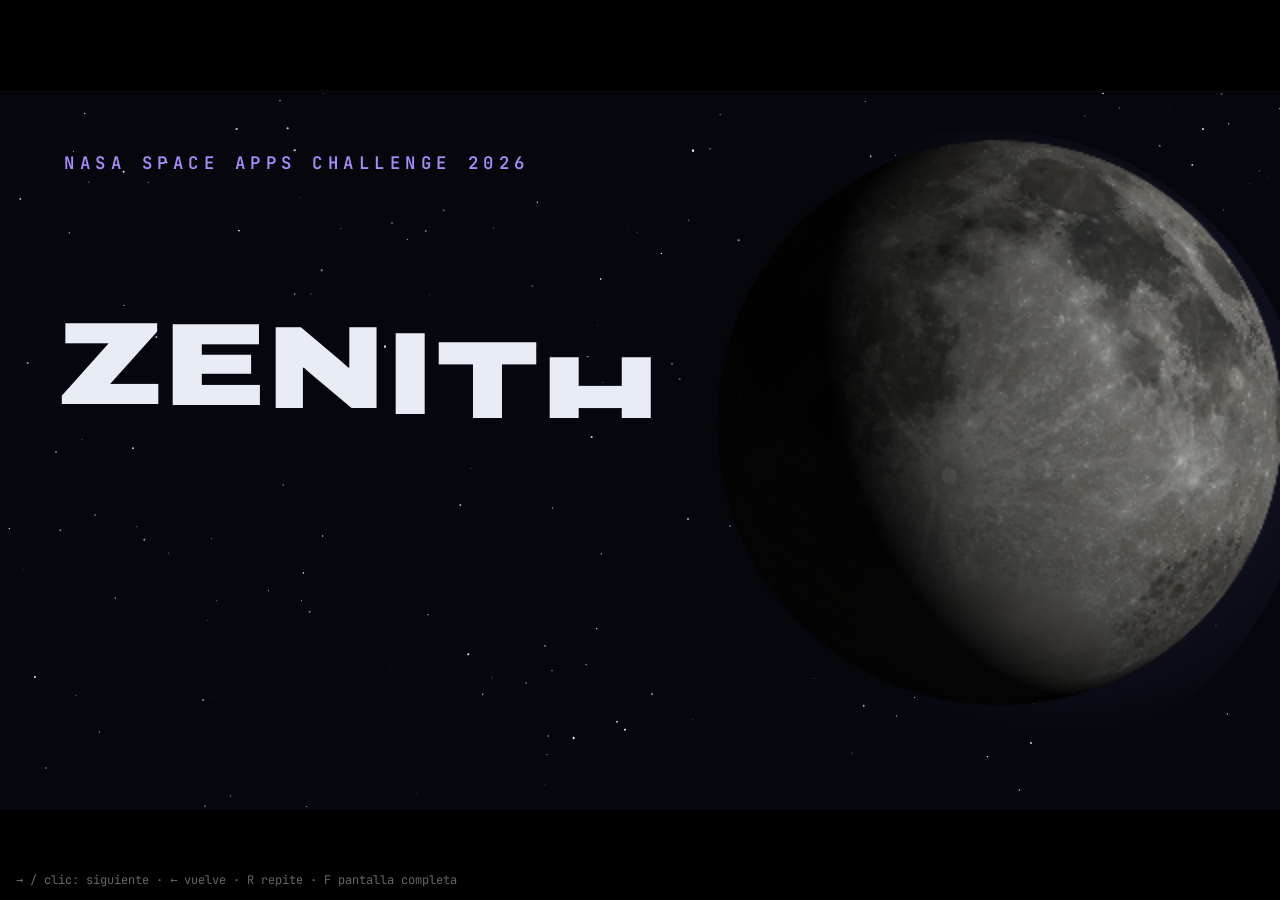
==== index.html @ 5d0c8284 "Pitch: transición de la lámina 4 Co-Authored-By: Claude Opus 5.5 <noreply@anthropic.com>" ====
<!doctype html>
<html lang="es">
<head>
<meta charset="utf-8">
<meta name="viewport" content="width=device-width, initial-scale=1">
<title>Zenith · Pitch</title>
<style>
@font-face{font-family:Archivo;src:url([data-uri]) format("woff2");font-weight:100 900;font-stretch:62% 125%}
@font-face{font-family:JBM;src:url([data-uri]) format("woff2");font-weight:100 800}
/* Sistema visual del pitch de Zenith (Fase 0). Lienzo 1920×1080.
   Todo el deck lee de aquí: nada de tamaños, márgenes ni colores sueltos. */
:root{
  /* Color: un único acento; los colores de datos solo significan datos (como en la app) */
  --bg:#05070d; --panel:#0e121c; --line:#2a3142;
  --ink:#e8ecf4; --muted:#b4bccb;            /* muted subido a AA sobre --bg */
  --paper:#e9e6df; --paper-ink:#0b0d14; --paper-muted:#4a4843;
  --acc:#a78bfa; --acc-paper:#5b3fd1;
  --sun:#ffd25a; --earth:#56b4e9; --ok:#7ee0a1; --bad:#ff9a8a;

  /* Grilla: 12 columnas, margen 96, gutter 32 → columna = 112 px */
  --m:96px; --gut:32px; --col:112px;
  --c1:96px;  --c2:240px; --c3:384px; --c4:528px; --c5:672px; --c6:816px;
  --c7:960px; --c8:1104px; --c9:1248px; --c10:1392px; --c11:1536px; --c12:1680px;
  /* Vertical: línea base cada 8 px; zonas fijas */
  --top-kick:96px;      /* etiqueta de sección */
  --top-title:150px;    /* título */
  --top-body:390px;     /* inicio del contenido */
  --bottom-src:44px;    /* fuente y número de página */

  /* Escala tipográfica cerrada (px) */
  --t-hero:200px; --t-title:96px; --t-sub:56px; --t-text:32px; --t-label:26px; --t-src:22px;
  --t-big:220px;  /* cifra protagonista */

  /* Movimiento: un vocabulario */
  --ease-out:power3.out; --ease-io:power3.inOut;
  --d-in:.65; --d-trans:.7; --stagger:.15;
}

/* Maqueta liviana de la interfaz de Zenith (usa los colores y la tipografía reales de la app). Espacio de 1600×900. */
.mq{position:relative;width:1600px;height:900px;overflow:hidden;background:#05070d;color:#e8ecf4;font-family:Archivo,system-ui,sans-serif;--viable:#56b4e9;--off:#8a9099;--acc:#a78bfa;--ok:#7ee0a1;--bad:#ff9a8a;--glass:rgba(14,18,28,.82);--line:#2a3142}
.mq *{box-sizing:border-box}
.mq canvas{position:absolute;left:0;top:0;width:1600px;height:900px}
.mq .stars{position:absolute;inset:0}
.mq .stars i{position:absolute;border-radius:50%;background:#fff}
.mq-nav{position:absolute;left:0;right:0;top:0;height:64px;display:flex;align-items:center;padding:0 28px;z-index:4}
.mq-nav .brand{font:800 18px Archivo;letter-spacing:.3em;font-stretch:125%}
.mq-nav ul{position:absolute;left:50%;transform:translateX(-50%);display:flex;gap:44px;list-style:none;font:500 17px JBM,monospace;letter-spacing:.22em;color:#9aa3b2;text-transform:uppercase}
.mq-nav li.on{color:#e8ecf4;border-bottom:2px solid var(--acc);padding-bottom:6px}
.mq-nav .lang{margin-left:auto;display:flex;border:1px solid var(--line);font:600 16px JBM,monospace}
.mq-nav .lang b{padding:6px 12px;font-weight:600;color:#9aa3b2}.mq-nav .lang b.on{background:#3a3160;color:#e8ecf4}
.mq .glass{background:var(--glass);border:1px solid var(--line);backdrop-filter:blur(6px)}
.mq-datebar{position:absolute;left:28px;top:84px;height:56px;display:flex;align-items:center;gap:16px;padding:0 20px;z-index:4;font:500 22px JBM,monospace}
.mq-datebar .step{color:#9aa3b2;font-size:26px;padding:0 6px}
.mq-datebar .step.press{color:#e8ecf4;background:#3a3160}
.mq-datebar .date{letter-spacing:.02em}
.mq-datebar .status{padding-left:18px;border-left:1px solid var(--line);font:500 19px Archivo;color:#e8ecf4}
.mq-legend{position:absolute;left:28px;top:152px;display:flex;gap:22px;padding:10px 18px;z-index:4;font:400 16px Archivo;color:#b4bccb;align-items:center}
.mq-legend span{display:flex;align-items:center;gap:8px}
.mq-mk{position:absolute;width:44px;height:44px;margin:-22px 0 0 -22px;z-index:3;transition:opacity .3s}
.mq-mk svg{width:44px;height:44px;overflow:visible}
.mq-mk.sel .halo{opacity:1}.mq-mk .halo{opacity:0}
.mq-card{position:absolute;left:28px;bottom:28px;width:700px;padding:22px 24px;z-index:5;opacity:0;pointer-events:none}
.mq-card h3{font:700 24px Archivo;line-height:1.2;padding-right:40px}
.mq-card .sub{font:400 18px Archivo;color:#9aa3b2;margin-top:4px}
.mq-card .verdict{margin-top:12px;font:700 19px Archivo}
.mq-card .verdict.ok{color:var(--ok)}.mq-card .verdict.bad{color:var(--bad)}
.mq-card .counters{display:grid;grid-template-columns:1fr 1fr 1fr;gap:12px;margin-top:14px}
.mq-card .counter{border:1px solid var(--line);padding:12px 14px;background:rgba(5,7,13,.5)}
.mq-card .counter b{display:block;font:700 19px Archivo;line-height:1.25}
.mq-card .counter span{display:block;font:400 15px Archivo;color:#9aa3b2;margin-top:4px}
.mq-card .counter.ok b{color:var(--ok)}.mq-card .counter.bad b{color:var(--bad)}
.mq-card .mini{margin-top:14px;font:500 17px JBM,monospace;color:#b4bccb}
.mq-card .mini b{font-size:20px;color:#e8ecf4}
.mq-card .btn{display:block;margin-top:14px;text-align:center;padding:11px;border:1px solid var(--acc);font:600 17px Archivo;color:#e8ecf4}
.mq-card .btn.press{background:#3a3160}
.mq-selbar{position:absolute;left:770px;bottom:28px;display:flex;align-items:center;gap:14px;padding:12px 16px;z-index:5;opacity:0}
.mq-selbar .chip{display:flex;align-items:center;gap:8px;border:1px solid var(--line);padding:8px 14px;font:500 17px Archivo}
.mq-selbar .go{border:1px solid var(--acc);background:#3a3160;padding:10px 18px;font:700 17px Archivo}
.mq-selbar .go.press{background:#6a56c0}
/* Comparar */
.mq-cmp{position:absolute;left:28px;right:28px;top:84px;bottom:28px;z-index:6;opacity:0;pointer-events:none;background:#080b13;border:1px solid var(--line);padding:26px 30px}
.mq-cmp .row{display:grid;grid-template-columns:340px 1fr 1fr 1fr;align-items:center;border-top:1px solid var(--line);padding:34px 0}
.mq-cmp .head{border-top:0;padding:0 0 18px}
.mq-cmp .row .k b{display:block;font:700 22px Archivo}
.mq-cmp .row .k span{display:block;font:400 15px Archivo;color:#9aa3b2;margin-top:4px}
.mq-cmp .site{padding-right:28px}
.mq-cmp .site b{display:flex;align-items:center;gap:10px;font:700 20px Archivo}
.mq-cmp .site b i{width:12px;height:12px;border-radius:50%}
.mq-cmp .site em{font:500 15px Archivo;font-style:normal;margin-top:4px;display:block}
.mq-cmp .site em.ok{color:var(--ok)}.mq-cmp .site em.bad{color:var(--bad)}
.mq-cmp .v{padding-right:28px}
.mq-cmp .v .n{font:700 30px JBM,monospace}
.mq-cmp .v .n small{font:500 17px Archivo;color:#9aa3b2;margin-left:8px}
.mq-cmp .bar{height:8px;background:#1a2030;margin-top:12px}
.mq-cmp .bar i{display:block;height:100%;background:#8a9099;width:0}
.mq-cmp .v.win .bar i{background:var(--viable)}
.mq-cmp .v.win .n{color:#e8ecf4}
.mq-cmp .note{font:400 15px Archivo;color:#9aa3b2;margin-top:8px}

.mq-card .counter{transition:box-shadow .25s,outline-color .25s;outline:3px solid transparent}
.mq-card .counter.hl{outline-color:#a78bfa;box-shadow:0 0 0 7px rgba(167,139,250,.28)}

*{box-sizing:border-box;margin:0;padding:0}
html,body{height:100%;background:#000;overflow:hidden}
body{font-family:Archivo,system-ui,sans-serif;color:var(--ink)}
#stage{position:absolute;left:50%;top:50%;width:1920px;height:1080px;transform-origin:center;background:var(--bg)}
.slide{position:absolute;inset:0;overflow:hidden;visibility:hidden;background:var(--bg)}
.slide.on{visibility:visible}
.slide.paper{background:var(--paper);color:var(--paper-ink)}
.abs{position:absolute}
.h{font-weight:900;font-stretch:125%;line-height:.92;letter-spacing:-.01em;text-transform:uppercase}
.mono{font-family:JBM,monospace}
.kick{position:absolute;left:var(--m);top:var(--top-kick);font:600 var(--t-label)/1 JBM,monospace;letter-spacing:.28em;text-transform:uppercase;color:var(--acc)}
.paper .kick{color:var(--acc-paper)}
.title{position:absolute;left:var(--m);top:var(--top-title);font-size:var(--t-title)}
.acc{color:var(--acc)}.paper .acc{color:var(--acc-paper)}
.lbl{font:500 var(--t-label)/1.25 JBM,monospace;letter-spacing:.14em;text-transform:uppercase;color:var(--muted)}
.paper .lbl{color:var(--paper-muted)}
.sub{font:600 var(--t-sub)/1.15 Archivo}
.txt{font:500 var(--t-text)/1.3 Archivo}
.big{font-family:JBM,monospace;font-weight:700;line-height:1}
.pg{position:absolute;right:64px;bottom:var(--bottom-src);font:500 var(--t-label) JBM,monospace;color:var(--muted);letter-spacing:.2em}
.paper .pg{color:var(--paper-muted)}
.src{position:absolute;left:var(--m);bottom:var(--bottom-src);font:400 var(--t-src) Archivo;color:var(--muted)}
.paper .src{color:var(--paper-muted)}
.stars{position:absolute;inset:0;pointer-events:none}
.stars i{position:absolute;border-radius:50%;background:#fff;animation:tw 4s ease-in-out infinite}
@keyframes tw{50%{opacity:.15}}
.grid-bg{position:absolute;inset:0;background-image:linear-gradient(rgba(11,13,20,.06) 1px,transparent 1px),linear-gradient(90deg,rgba(11,13,20,.06) 1px,transparent 1px);background-size:96px 96px}
.svg{display:block}.svg svg{width:100%;height:100%;display:block}

/* Marco de la demo */
.frame{position:absolute;border:1.5px solid var(--line);background:#000;overflow:hidden}
.paper .frame{border-color:#0b0d14}
.frame .bar{height:44px;display:flex;align-items:center;gap:12px;padding:0 18px;background:var(--panel);border-bottom:1px solid var(--line);font:500 20px JBM,monospace;color:var(--muted)}
.frame .bar b{width:12px;height:12px;border-radius:50%;background:#2a3142}
.frame .bar .url{margin-left:14px}
.frame .bar .note{margin-left:auto;color:var(--acc);letter-spacing:.1em;font-size:18px}
.demo-host{position:relative;overflow:hidden;background:#05070d}
.zoom{position:absolute;left:0;top:0;width:1600px;height:900px;transform-origin:0 0}
.shield{position:absolute;inset:0;z-index:50}
.cursor{position:absolute;left:0;top:0;width:44px;height:44px;z-index:60;pointer-events:none;opacity:0;filter:drop-shadow(0 4px 10px rgba(0,0,0,.7));transform-origin:8px 4px}
.ripple{position:absolute;width:70px;height:70px;margin:-35px 0 0 -35px;border:4px solid var(--acc);border-radius:50%;z-index:60;pointer-events:none;opacity:0}
.loading{position:absolute;inset:0;display:flex;align-items:center;justify-content:center;font:500 22px JBM,monospace;letter-spacing:.3em;color:var(--muted);z-index:55;background:#05070d}
.cap{position:absolute;display:flex;align-items:center;gap:18px;font:700 var(--t-text) Archivo;background:var(--paper);color:var(--paper-ink);border:2px solid var(--paper-ink);padding:14px 26px;opacity:0}
.cap .n{font:700 28px JBM,monospace;color:var(--acc-paper)}
.cap.ok .n{color:#1a8f4a}.cap.bad .n{color:#c2402a}
.dark .cap,.slide:not(.paper) .cap{background:var(--bg);color:var(--ink);border-color:var(--acc)}
.slide:not(.paper) .cap .n{color:var(--acc)}
.slide:not(.paper) .cap.ok .n{color:var(--ok)}.slide:not(.paper) .cap.bad .n{color:var(--bad)}

/* Transición */
#iris{position:absolute;inset:0;pointer-events:none;z-index:50;visibility:hidden}
#iris .ring{position:absolute;left:50%;top:50%;border:6px solid var(--acc);border-radius:50%;transform:translate(-50%,-50%)}
#hint{position:fixed;left:16px;bottom:12px;font:12px JBM,monospace;color:#666;z-index:99}
@media (prefers-reduced-motion:reduce){.stars i{animation:none}}

/* Portada */
.mask{display:inline-block;overflow:hidden;vertical-align:top;padding:0 .01em}
.mask>span{display:inline-block}
#s1 canvas{position:absolute;left:0;top:0;width:1920px;height:1080px}
#s1 .glow{position:absolute;left:1000px;top:60px;width:960px;height:960px;border-radius:50%;background:radial-gradient(circle at 62% 45%,rgba(167,139,250,.20),rgba(167,139,250,0) 62%)}
/* Factores (lámina 5) */
.fct{display:flex;align-items:center;gap:26px;padding:22px 0 22px 24px;border-left:4px solid var(--line);font:800 38px/1.05 Archivo;font-stretch:125%;text-transform:uppercase;opacity:.5;transition:opacity .3s,border-color .3s}
.fct .svg{width:88px;height:88px;flex:none}
.fct.on{opacity:1;border-left-color:var(--acc)}
/* Fuentes dispersas (lámina 4) */
.dchip{border:2px solid var(--line);background:var(--panel);padding:18px 26px;display:flex;flex-direction:column;gap:6px}
.dchip b{font:700 32px JBM,monospace}
.dchip span{font:500 22px JBM,monospace;letter-spacing:.12em;text-transform:uppercase;color:var(--muted)}
.hub i{position:absolute;left:-60px;top:-60px;width:120px;height:120px;border-radius:50%;border:5px solid var(--acc);opacity:0}
.links line{stroke:var(--acc);stroke-width:2;stroke-dasharray:6 8;opacity:.8}
/* Ecuación (lámina 4) */
.eq{display:flex;align-items:center;gap:30px}
.eq .bx{border:2px solid var(--ink);padding:20px 34px;font:800 52px/1 Archivo;font-stretch:125%;text-transform:uppercase}
.eq .bx.last{border-color:var(--acc);color:var(--acc)}
.eq .op{font:700 64px JBM,monospace;color:var(--acc)}
/* Herramientas (lámina 6) */
.tool{display:flex;justify-content:space-between;align-items:baseline;border-top:2px solid var(--paper-ink);padding:20px 0;font:800 44px/1 Archivo;font-stretch:125%;text-transform:uppercase;color:var(--paper-muted)}
.tool:last-child{border-bottom:2px solid var(--paper-ink)}
.tool span{font:500 22px JBM,monospace;letter-spacing:.1em}
</style>
</head>
<body>
<div id="stage">

<!-- 1 · PORTADA -->
<section class="slide" id="s1">
  <div class="stars" data-stars="190"></div>
  <div class="glow"></div>
  <canvas width="1920" height="1080"></canvas>
  <div class="abs svg ret" data-svg="elementos-2/hud_crosshair_lock_reticle" style="left:1400px;top:759px;width:160px;height:160px;color:var(--acc)"><svg xmlns="http://www.w3.org/2000/svg" viewBox="0 0 160 160" fill="none" stroke="currentColor">
  
  <path d="M 32 46 L 32 32 L 46 32" stroke-width="3" stroke-linecap="round" stroke-linejoin="round" />
  <path d="M 128 46 L 128 32 L 114 32" stroke-width="3" stroke-linecap="round" stroke-linejoin="round" />
  <path d="M 32 114 L 32 128 L 46 128" stroke-width="3" stroke-linecap="round" stroke-linejoin="round" />
  <path d="M 128 114 L 128 128 L 114 128" stroke-width="3" stroke-linecap="round" stroke-linejoin="round" />
  
  <circle cx="80" cy="80" r="54" stroke-width="1.5" stroke-dasharray="8 6" />
  <circle cx="80" cy="80" r="38" stroke-width="2" />
  <circle cx="80" cy="80" r="16" stroke-width="1.8" />
  
  <line x1="80" y1="12" x2="80" y2="28" stroke-width="2.5" />
  <line x1="80" y1="132" x2="80" y2="148" stroke-width="2.5" />
  <line x1="12" y1="80" x2="28" y2="80" stroke-width="2.5" />
  <line x1="132" y1="80" x2="148" y2="80" stroke-width="2.5" />
  
  <line x1="80" y1="72" x2="80" y2="88" stroke-width="1.5" />
  <line x1="72" y1="80" x2="88" y2="80" stroke-width="1.5" />
  <circle cx="80" cy="80" r="3" fill="currentColor" stroke="none" />
</svg></div>
  <p class="abs lbl polo" style="left:1580px;top:812px;color:var(--ink)">Polo sur<br><span class="acc" id="p-lat">−90,0°</span></p>
  <p class="kick k1">NASA Space Apps Challenge 2026</p>
  <h1 class="abs h hero" aria-label="Zenith" style="left:86px;top:330px;font-size:176px"></h1>
  <p class="abs tag sub" style="left:var(--m);top:640px;width:900px">¿Dónde y cuándo aterrizar en el <span class="acc">polo sur</span> de la Luna?</p>
  <p class="abs lbl by" style="left:var(--m);bottom:var(--bottom-src);color:var(--ink)">Usach Space Program</p>
</section>

<!-- 2 · APOLO → POLO SUR -->
<section class="slide" id="s2">
  <div class="stars" data-stars="70"></div>
  <p class="kick k1">Contexto · 20 de julio de 1969</p>
  <h2 class="title h t1" style="width:1650px">Armstrong aterrizó<br>a ojo</h2>
  <div class="abs n1" style="left:var(--m);top:440px"><p class="big" style="font-size:var(--t-big);color:var(--bad)"><span class="cnt" data-to="1202">1202</span></p><p class="lbl" style="margin-top:20px">Alarma · control manual</p></div>
  <div class="abs n2" style="left:840px;top:440px"><p class="big" style="font-size:var(--t-big);color:var(--sun)">~<span class="cnt" data-to="30">30</span><span style="font-size:110px"> s</span></p><p class="lbl" style="margin-top:20px">Combustible al tocar suelo</p></div>
  <div class="abs svg bdg" data-svg="elementos-2/hud_alert_hazard_badge" style="left:1470px;top:460px;width:354px;height:152px;color:var(--bad)"><svg xmlns="http://www.w3.org/2000/svg" viewBox="0 0 280 120" fill="none" stroke="currentColor">
  
  <g fill="currentColor" stroke="none">
    <polygon points="14,88 32,46 44,46 26,88" />
    <polygon points="34,88 52,46 64,46 46,88" />
    <polygon points="54,88 72,46 84,46 66,88" />
    <polygon points="74,88 92,46 104,46 86,88" />
  </g>
  
  <g fill="currentColor" stroke="none">
    <polygon points="176,88 194,46 206,46 188,88" />
    <polygon points="196,88 214,46 226,46 208,88" />
    <polygon points="216,88 234,46 246,46 228,88" />
    <polygon points="236,88 254,46 266,46 248,88" />
  </g>
  
  <polygon points="112,46 168,46 182,72 168,98 112,98 98,72" fill="#070913" stroke="currentColor" stroke-width="3" />
  
  <line x1="140" y1="56" x2="140" y2="76" stroke="currentColor" stroke-width="5" stroke-linecap="round" />
  <circle cx="140" cy="88" r="3.5" fill="currentColor" stroke="none" />
</svg></div>
  <p class="abs sub fin" style="left:var(--m);top:800px">Hoy volvemos. Al <span class="acc">polo sur</span>.</p>
  <p class="abs lbl fin2" style="left:var(--m);top:880px">Programa Artemis · regiones candidatas</p>
  <p class="src">NASA SP-350, cap. 11 (otras fuentes: 15–25 s) · NASA, regiones candidatas Artemis, 2026</p>
  <span class="pg">02</span>
</section>

<!-- 3 · RETRASO -->
<section class="slide paper" id="s3">
  <div class="grid-bg"></div>
  <p class="kick k1">Contexto · el desafío</p>
  <h2 class="title h t1" style="width:740px">Un día de retraso cambia todo</h2>
  <div class="abs r-block" style="left:var(--m);top:640px;width:640px">
    <p class="lbl">Sol continuo antes del ocaso</p>
    <p class="mono r-num" style="font-size:150px;font-weight:700;line-height:1;margin-top:14px;color:#1a8f4a"><span id="r-n">170</span><span style="font-size:70px"> h</span></p>
    <p class="txt" style="margin-top:8px">La estancia exige <b>156 h</b> <span class="mono" style="font-size:26px;color:var(--paper-muted)">(6,5 días)</span></p>
  </div>
  <div class="frame fr" style="left:780px;top:130px;width:1044px">
    <div class="bar"><b></b><b></b><b></b><span class="url">zenith · explorar</span><span class="note">Interfaz y datos reales</span></div>
    <div class="demo-host" data-demo="retraso" style="width:1041px;height:586px"></div>
  </div>
  <p class="cap" data-cap style="left:780px;top:810px"></p>
  <p class="src">Efemérides JPL DE440 · relieve LRO/LOLA · fecha de aterrizaje simulada, estancia de 6,5 días</p>
  <span class="pg">03</span>
</section>

<!-- 4 · ZENITH -->
<section class="slide" id="s4">
  <div class="stars" data-stars="120"></div>
  <img class="abs moon4" src="[data-uri]" alt="" style="left:1200px;top:-40px;width:1100px;height:1100px;opacity:.5;transform:scaleX(-1)">
  <p class="kick k1">Contexto → solución</p>
  <p class="abs sub z0" style="left:var(--m);top:150px;width:1300px">Los datos existen, pero están en <span class="acc">plataformas separadas</span></p>
  <div class="abs dchip" style="left:110px;top:330px"><b>JPL DE440</b><span>Sol y Tierra</span></div>
  <div class="abs dchip" style="left:820px;top:300px"><b>LRO · LOLA</b><span>Relieve</span></div>
  <div class="abs dchip" style="left:1380px;top:430px"><b>NASA PGDA</b><span>Iluminación</span></div>
  <div class="abs dchip" style="left:420px;top:560px"><b>NASA SVS</b><span>Superficie</span></div>
  <div class="abs dchip" style="left:1080px;top:680px"><b>LROC</b><span>Sitios</span></div>
  <p class="abs lbl slow" style="left:var(--m);top:900px;color:var(--bad)">→ Decisiones críticas más lentas</p>
  <svg class="abs links" width="1920" height="1080" viewBox="0 0 1920 1080" style="left:0;top:0;pointer-events:none"></svg>
  <div class="abs hub" style="left:590px;top:335px;width:0;height:0"><i></i></div>
  <p class="abs sub z1" style="left:var(--m);top:150px;color:var(--muted)">Para esto nace</p>
  <h2 class="abs h zen" style="left:86px;top:240px;font-size:190px;letter-spacing:.03em"></h2>
  <p class="abs txt z2" style="left:var(--m);top:480px;font-weight:600">Dónde y cuándo aterrizar, en una <span class="acc">respuesta clara</span></p>
  <div class="abs eq z3" style="left:var(--m);top:640px"><span class="bx">Sitio</span><span class="op">+</span><span class="bx">Fecha</span><span class="op">→</span><span class="bx last">¿Viable 14 días?</span></div>
  <p class="src">Efemérides JPL DE440 · relieve LRO/LOLA · iluminación NASA PGDA · textura NASA SVS (dominio público)</p>
  <span class="pg">04</span>
</section>

<!-- 5 · SOLUCIÓN: demo + tres factores -->
<section class="slide" id="s5">
  <div class="stars" data-stars="50"></div>
  <p class="kick k1">Solución · tres factores</p>
  <h2 class="title h t1">Elige y evalúa</h2>
  <div class="frame fr" style="left:var(--m);top:275px;width:1064px">
    <div class="bar"><b></b><b></b><b></b><span class="url">zenith · explorar · 23 nov 2026</span><span class="note">Interfaz y datos reales</span></div>
    <div class="demo-host" data-demo="evaluar" style="width:1061px;height:597px"></div>
  </div>
  <div class="abs fcts" style="left:1330px;top:290px;width:494px">
    <div class="fct" data-f="1"><div class="svg" data-svg="elementos-2/sun_radiant_corona" style="color:var(--sun)"><svg xmlns="http://www.w3.org/2000/svg" viewBox="0 0 140 140" fill="currentColor">
  
  <circle cx="70" cy="70" r="32" fill="none" stroke="currentColor" stroke-width="5" />
  <circle cx="70" cy="70" r="22" fill="none" stroke="currentColor" stroke-width="2" opacity="0.6" />
  
  <line x1="106.0" y1="70.0" x2="122.0" y2="70.0" stroke="currentColor" stroke-width="3" stroke-linecap="round" />
  <line x1="104.8" y1="79.3" x2="112.5" y2="81.4" stroke="currentColor" stroke-width="3" stroke-linecap="round" />
  <line x1="101.2" y1="88.0" x2="115.0" y2="96.0" stroke="currentColor" stroke-width="3" stroke-linecap="round" />
  <line x1="95.5" y1="95.5" x2="101.1" y2="101.1" stroke="currentColor" stroke-width="3" stroke-linecap="round" />
  <line x1="88.0" y1="101.2" x2="96.0" y2="115.0" stroke="currentColor" stroke-width="3" stroke-linecap="round" />
  <line x1="79.3" y1="104.8" x2="81.4" y2="112.5" stroke="currentColor" stroke-width="3" stroke-linecap="round" />
  <line x1="70.0" y1="106.0" x2="70.0" y2="122.0" stroke="currentColor" stroke-width="3" stroke-linecap="round" />
  <line x1="60.7" y1="104.8" x2="58.6" y2="112.5" stroke="currentColor" stroke-width="3" stroke-linecap="round" />
  <line x1="52.0" y1="101.2" x2="44.0" y2="115.0" stroke="currentColor" stroke-width="3" stroke-linecap="round" />
  <line x1="44.5" y1="95.5" x2="38.9" y2="101.1" stroke="currentColor" stroke-width="3" stroke-linecap="round" />
  <line x1="38.8" y1="88.0" x2="25.0" y2="96.0" stroke="currentColor" stroke-width="3" stroke-linecap="round" />
  <line x1="35.2" y1="79.3" x2="27.5" y2="81.4" stroke="currentColor" stroke-width="3" stroke-linecap="round" />
  <line x1="34.0" y1="70.0" x2="18.0" y2="70.0" stroke="currentColor" stroke-width="3" stroke-linecap="round" />
  <line x1="35.2" y1="60.7" x2="27.5" y2="58.6" stroke="currentColor" stroke-width="3" stroke-linecap="round" />
  <line x1="38.8" y1="52.0" x2="25.0" y2="44.0" stroke="currentColor" stroke-width="3" stroke-linecap="round" />
  <line x1="44.5" y1="44.5" x2="38.9" y2="38.9" stroke="currentColor" stroke-width="3" stroke-linecap="round" />
  <line x1="52.0" y1="38.8" x2="44.0" y2="25.0" stroke="currentColor" stroke-width="3" stroke-linecap="round" />
  <line x1="60.7" y1="35.2" x2="58.6" y2="27.5" stroke="currentColor" stroke-width="3" stroke-linecap="round" />
  <line x1="70.0" y1="34.0" x2="70.0" y2="18.0" stroke="currentColor" stroke-width="3" stroke-linecap="round" />
  <line x1="79.3" y1="35.2" x2="81.4" y2="27.5" stroke="currentColor" stroke-width="3" stroke-linecap="round" />
  <line x1="88.0" y1="38.8" x2="96.0" y2="25.0" stroke="currentColor" stroke-width="3" stroke-linecap="round" />
  <line x1="95.5" y1="44.5" x2="101.1" y2="38.9" stroke="currentColor" stroke-width="3" stroke-linecap="round" />
  <line x1="101.2" y1="52.0" x2="115.0" y2="44.0" stroke="currentColor" stroke-width="3" stroke-linecap="round" />
  <line x1="104.8" y1="60.7" x2="112.5" y2="58.6" stroke="currentColor" stroke-width="3" stroke-linecap="round" />
</svg></div>Energía solar</div>
    <div class="fct" data-f="2"><div class="svg" data-svg="elementos-2/deep_space_radar_dish" style="color:var(--earth)"><svg xmlns="http://www.w3.org/2000/svg" viewBox="0 0 140 140" fill="currentColor">
  
  <path d="M 50 120 C 50 110 58 102 70 102 C 82 102 90 110 90 120 Z" />
  <rect x="42" y="120" width="56" height="8" rx="2" />
  <circle cx="70" cy="98" r="7" />
  
  <g transform="rotate(-38 70 70)">
    <path d="M 30 70 C 30 42 70 42 70 42 C 70 42 110 42 110 70 C 95 62 75 60 70 60 C 65 60 45 62 30 70 Z" />
    <line x1="70" y1="60" x2="70" y2="34" stroke="currentColor" stroke-width="3" stroke-linecap="round" />
    <circle cx="70" cy="32" r="5" />
  </g>
</svg></div>Enlace con la Tierra</div>
    <div class="fct" data-f="3"><div class="svg" data-svg="elementos-3/hud_3d_terrain_wireframe_mesh" style="color:var(--acc)"><svg xmlns="http://www.w3.org/2000/svg" viewBox="0 0 260 160" fill="none" stroke="currentColor">
  
  <polygon points="12,142 64,24 248,24 196,142" stroke-width="1" stroke-dasharray="4 3" opacity="0.4" />
  
  <path d="M 16 138 C 50 134 90 100 130 114 C 170 128 200 92 234 104" stroke-width="2.5" stroke-linecap="round" />
  <path d="M 28 116 C 60 112 100 82 138 94 C 176 106 206 72 238 84" stroke-width="2" stroke-linecap="round" />
  <path d="M 40 94 C 70 90 110 64 146 74 C 182 84 212 52 242 64" stroke-width="1.6" stroke-linecap="round" />
  <path d="M 52 72 C 80 68 120 46 154 54 C 188 62 218 34 246 44" stroke-width="1.3" stroke-linecap="round" />
  <path d="M 64 50 C 90 46 130 28 162 34 C 194 40 224 18 250 26" stroke-width="1" stroke-linecap="round" opacity="0.6" />
  
  <line x1="20" y1="134" x2="68" y2="38" stroke-width="1.2" stroke-dasharray="2 3" opacity="0.6" />
  <line x1="48" y1="134" x2="92" y2="38" stroke-width="1.2" stroke-dasharray="2 3" opacity="0.6" />
  <line x1="76" y1="134" x2="116" y2="38" stroke-width="1.2" stroke-dasharray="2 3" opacity="0.6" />
  <line x1="104" y1="134" x2="140" y2="38" stroke-width="1.2" stroke-dasharray="2 3" opacity="0.6" />
  <line x1="132" y1="134" x2="164" y2="38" stroke-width="1.2" stroke-dasharray="2 3" opacity="0.6" />
  <line x1="160" y1="134" x2="188" y2="38" stroke-width="1.2" stroke-dasharray="2 3" opacity="0.6" />
  <line x1="188" y1="134" x2="212" y2="38" stroke-width="1.2" stroke-dasharray="2 3" opacity="0.6" />
  <line x1="216" y1="134" x2="236" y2="38" stroke-width="1.2" stroke-dasharray="2 3" opacity="0.6" />
  
  <circle cx="130" cy="114" r="3" fill="currentColor" stroke="none" />
  <circle cx="138" cy="94" r="3" fill="currentColor" stroke="none" />
  <circle cx="200" cy="92" r="3" fill="currentColor" stroke="none" />
</svg></div>Terreno seguro</div>
    <p class="txt fin" style="margin-top:40px;color:var(--muted)">Para una misión de <b style="color:var(--ink)">2 semanas</b>, en segundos.</p>
  </div>
  <p class="cap" data-cap style="left:var(--m);top:945px"></p>
  <span class="pg">05</span>
</section>

<!-- 6 · VENTAJAS -->
<section class="slide paper" id="s6">
  <div class="grid-bg"></div>
  <p class="kick k1">Ventajas</p>
  <h2 class="title h t1" style="width:1700px">Reunimos lo que hoy está separado</h2>
  <div class="abs tools" style="left:var(--m);top:390px;width:740px">
    <p class="lbl" style="margin-bottom:18px">Hoy se consultan por separado</p>
    <div class="tool">QuickMap<span>datos excelentes</span></div>
    <div class="tool">Moon Trek<span>datos excelentes</span></div>
    <div class="tool">JPL Horizons<span>datos excelentes</span></div>
    <p class="h zz" style="font-size:80px;margin-top:36px">→ <span class="acc">Zenith</span></p>
    <p class="txt zz2" style="margin-top:10px">Todo junto · <b>compara escenarios</b></p>
  </div>
  <p class="cap" data-cap style="left:var(--m);top:905px"></p>
  <div class="frame fr" style="left:900px;top:390px;width:924px">
    <div class="bar"><b></b><b></b><b></b><span class="url">zenith · comparar · 18 nov 2026</span><span class="note">Interfaz y datos reales</span></div>
    <div class="demo-host" data-demo="comparar" style="width:921px;height:518px"></div>
  </div>
  <p class="src" style="left:900px">No reemplaza el análisis experto: <b>lo enfoca</b>.</p>
  <span class="pg">06</span>
</section>

<!-- 7 · CIERRE -->
<section class="slide" id="s7">
  <div class="stars" data-stars="170"></div>
  <div class="abs qrbox" style="left:1384px;top:190px;width:380px;height:380px;background:#fff;padding:0"><div id="qr" style="width:380px;height:380px"></div></div>
  <p class="abs sub qrt" style="left:1384px;top:600px;width:440px;font-size:40px;line-height:1.15">Pruébalo en tu <span class="acc">teléfono</span></p>
  <p class="abs lbl qru" style="left:1384px;top:700px;width:440px;font-size:22px;letter-spacing:.06em;text-transform:none;color:var(--ink)">zenith.spaceprogram.cl</p>
  <p class="kick k1">Próximos pasos</p>
  <div class="abs steps" style="left:var(--m);top:150px;width:1000px">
    <p class="sub st" style="display:flex;gap:28px"><span class="mono acc" style="font-size:38px;padding-top:12px">01</span>Validar con misiones conocidas</p>
    <p class="sub st" style="display:flex;gap:28px;margin-top:12px"><span class="mono acc" style="font-size:38px;padding-top:12px">02</span>Sumar análisis térmico</p>
    <p class="sub st" style="display:flex;gap:28px;margin-top:12px"><span class="mono acc" style="font-size:38px;padding-top:12px">03</span>Sumar valor científico</p>
  </div>
  <p class="abs sub nxt" style="left:var(--m);top:560px">Preparamos lo que viene <span class="acc">después</span>.</p>
  <h2 class="abs h gra" style="left:86px;top:690px;font-size:176px"></h2>
  <p class="abs lbl by7" style="left:var(--m);bottom:var(--bottom-src);color:var(--ink)">Usach Space Program · Zenith</p>
  <span class="pg">07</span>
</section>

<div id="iris"><div class="ring"></div></div>
</div>
<p id="hint">→ / clic: siguiente · ← vuelve · R repite · F pantalla completa</p>
<svg width="0" height="0" style="position:absolute"><defs>
<symbol id="cursor-shape" viewBox="0 0 44 44"><path d="M8 4 L8 36 L16 28 L22 41 L28 38 L22 26 L33 26 Z" fill="#fff" stroke="#05070d" stroke-width="2.5" stroke-linejoin="round"/></symbol>
</defs></svg>

<script>/*!
 * GSAP 3.12.5
 * https://gsap.com
 * 
 * @license Copyright 2024, GreenSock. All rights reserved.
 * Subject to the terms at https://gsap.com/standard-license or for Club GSAP members, the agreement issued with that membership.
 * @author: Jack Doyle, jack@greensock.com
 */

!function(t,e){"object"==typeof exports&&"undefined"!=typeof module?e(exports):"function"==typeof define&&define.amd?define(["exports"],e):e((t=t||self).window=t.window||{})}(this,function(e){"use strict";function _inheritsLoose(t,e){t.prototype=Object.create(e.prototype),(t.prototype.constructor=t).__proto__=e}function _assertThisInitialized(t){if(void 0===t)throw new ReferenceError("this hasn't been initialised - super() hasn't been called");return t}function r(t){return"string"==typeof t}function s(t){return"function"==typeof t}function t(t){return"number"==typeof t}function u(t){return void 0===t}function v(t){return"object"==typeof t}function w(t){return!1!==t}function x(){return"undefined"!=typeof window}function y(t){return s(t)||r(t)}function P(t){return(i=yt(t,ot))&&ze}function Q(t,e){return console.warn("Invalid property",t,"set to",e,"Missing plugin? gsap.registerPlugin()")}function R(t,e){return!e&&console.warn(t)}function S(t,e){return t&&(ot[t]=e)&&i&&(i[t]=e)||ot}function T(){return 0}function ea(t){var e,r,i=t[0];if(v(i)||s(i)||(t=[t]),!(e=(i._gsap||{}).harness)){for(r=gt.length;r--&&!gt[r].targetTest(i););e=gt[r]}for(r=t.length;r--;)t[r]&&(t[r]._gsap||(t[r]._gsap=new Vt(t[r],e)))||t.splice(r,1);return t}function fa(t){return t._gsap||ea(Mt(t))[0]._gsap}function ga(t,e,r){return(r=t[e])&&s(r)?t[e]():u(r)&&t.getAttribute&&t.getAttribute(e)||r}function ha(t,e){return(t=t.split(",")).forEach(e)||t}function ia(t){return Math.round(1e5*t)/1e5||0}function ja(t){return Math.round(1e7*t)/1e7||0}function ka(t,e){var r=e.charAt(0),i=parseFloat(e.substr(2));return t=parseFloat(t),"+"===r?t+i:"-"===r?t-i:"*"===r?t*i:t/i}function la(t,e){for(var r=e.length,i=0;t.indexOf(e[i])<0&&++i<r;);return i<r}function ma(){var t,e,r=dt.length,i=dt.slice(0);for(ct={},t=dt.length=0;t<r;t++)(e=i[t])&&e._lazy&&(e.render(e._lazy[0],e._lazy[1],!0)._lazy=0)}function na(t,e,r,i){dt.length&&!L&&ma(),t.render(e,r,i||L&&e<0&&(t._initted||t._startAt)),dt.length&&!L&&ma()}function oa(t){var e=parseFloat(t);return(e||0===e)&&(t+"").match(at).length<2?e:r(t)?t.trim():t}function pa(t){return t}function qa(t,e){for(var r in e)r in t||(t[r]=e[r]);return t}function ta(t,e){for(var r in e)"__proto__"!==r&&"constructor"!==r&&"prototype"!==r&&(t[r]=v(e[r])?ta(t[r]||(t[r]={}),e[r]):e[r]);return t}function ua(t,e){var r,i={};for(r in t)r in e||(i[r]=t[r]);return i}function va(t){var e=t.parent||I,r=t.keyframes?function _setKeyframeDefaults(i){return function(t,e){for(var r in e)r in t||"duration"===r&&i||"ease"===r||(t[r]=e[r])}}(Z(t.keyframes)):qa;if(w(t.inherit))for(;e;)r(t,e.vars.defaults),e=e.parent||e._dp;return t}function xa(t,e,r,i,n){void 0===r&&(r="_first"),void 0===i&&(i="_last");var a,s=t[i];if(n)for(a=e[n];s&&s[n]>a;)s=s._prev;return s?(e._next=s._next,s._next=e):(e._next=t[r],t[r]=e),e._next?e._next._prev=e:t[i]=e,e._prev=s,e.parent=e._dp=t,e}function ya(t,e,r,i){void 0===r&&(r="_first"),void 0===i&&(i="_last");var n=e._prev,a=e._next;n?n._next=a:t[r]===e&&(t[r]=a),a?a._prev=n:t[i]===e&&(t[i]=n),e._next=e._prev=e.parent=null}function za(t,e){t.parent&&(!e||t.parent.autoRemoveChildren)&&t.parent.remove&&t.parent.remove(t),t._act=0}function Aa(t,e){if(t&&(!e||e._end>t._dur||e._start<0))for(var r=t;r;)r._dirty=1,r=r.parent;return t}function Ca(t,e,r,i){return t._startAt&&(L?t._startAt.revert(ht):t.vars.immediateRender&&!t.vars.autoRevert||t._startAt.render(e,!0,i))}function Ea(t){return t._repeat?Tt(t._tTime,t=t.duration()+t._rDelay)*t:0}function Ga(t,e){return(t-e._start)*e._ts+(0<=e._ts?0:e._dirty?e.totalDuration():e._tDur)}function Ha(t){return t._end=ja(t._start+(t._tDur/Math.abs(t._ts||t._rts||X)||0))}function Ia(t,e){var r=t._dp;return r&&r.smoothChildTiming&&t._ts&&(t._start=ja(r._time-(0<t._ts?e/t._ts:((t._dirty?t.totalDuration():t._tDur)-e)/-t._ts)),Ha(t),r._dirty||Aa(r,t)),t}function Ja(t,e){var r;if((e._time||!e._dur&&e._initted||e._start<t._time&&(e._dur||!e.add))&&(r=Ga(t.rawTime(),e),(!e._dur||Ot(0,e.totalDuration(),r)-e._tTime>X)&&e.render(r,!0)),Aa(t,e)._dp&&t._initted&&t._time>=t._dur&&t._ts){if(t._dur<t.duration())for(r=t;r._dp;)0<=r.rawTime()&&r.totalTime(r._tTime),r=r._dp;t._zTime=-X}}function Ka(e,r,i,n){return r.parent&&za(r),r._start=ja((t(i)?i:i||e!==I?xt(e,i,r):e._time)+r._delay),r._end=ja(r._start+(r.totalDuration()/Math.abs(r.timeScale())||0)),xa(e,r,"_first","_last",e._sort?"_start":0),bt(r)||(e._recent=r),n||Ja(e,r),e._ts<0&&Ia(e,e._tTime),e}function La(t,e){return(ot.ScrollTrigger||Q("scrollTrigger",e))&&ot.ScrollTrigger.create(e,t)}function Ma(t,e,r,i,n){return Qt(t,e,n),t._initted?!r&&t._pt&&!L&&(t._dur&&!1!==t.vars.lazy||!t._dur&&t.vars.lazy)&&f!==Rt.frame?(dt.push(t),t._lazy=[n,i],1):void 0:1}function Ra(t,e,r,i){var n=t._repeat,a=ja(e)||0,s=t._tTime/t._tDur;return s&&!i&&(t._time*=a/t._dur),t._dur=a,t._tDur=n?n<0?1e10:ja(a*(n+1)+t._rDelay*n):a,0<s&&!i&&Ia(t,t._tTime=t._tDur*s),t.parent&&Ha(t),r||Aa(t.parent,t),t}function Sa(t){return t instanceof Xt?Aa(t):Ra(t,t._dur)}function Va(e,r,i){var n,a,s=t(r[1]),o=(s?2:1)+(e<2?0:1),u=r[o];if(s&&(u.duration=r[1]),u.parent=i,e){for(n=u,a=i;a&&!("immediateRender"in n);)n=a.vars.defaults||{},a=w(a.vars.inherit)&&a.parent;u.immediateRender=w(n.immediateRender),e<2?u.runBackwards=1:u.startAt=r[o-1]}return new $t(r[0],u,r[1+o])}function Wa(t,e){return t||0===t?e(t):e}function Ya(t,e){return r(t)&&(e=st.exec(t))?e[1]:""}function _a(t,e){return t&&v(t)&&"length"in t&&(!e&&!t.length||t.length-1 in t&&v(t[0]))&&!t.nodeType&&t!==h}function cb(r){return r=Mt(r)[0]||R("Invalid scope")||{},function(t){var e=r.current||r.nativeElement||r;return Mt(t,e.querySelectorAll?e:e===r?R("Invalid scope")||a.createElement("div"):r)}}function db(t){return t.sort(function(){return.5-Math.random()})}function eb(t){if(s(t))return t;var p=v(t)?t:{each:t},_=jt(p.ease),m=p.from||0,g=parseFloat(p.base)||0,y={},e=0<m&&m<1,T=isNaN(m)||e,b=p.axis,w=m,x=m;return r(m)?w=x={center:.5,edges:.5,end:1}[m]||0:!e&&T&&(w=m[0],x=m[1]),function(t,e,r){var i,n,a,s,o,u,h,l,f,d=(r||p).length,c=y[d];if(!c){if(!(f="auto"===p.grid?0:(p.grid||[1,U])[1])){for(h=-U;h<(h=r[f++].getBoundingClientRect().left)&&f<d;);f<d&&f--}for(c=y[d]=[],i=T?Math.min(f,d)*w-.5:m%f,n=f===U?0:T?d*x/f-.5:m/f|0,l=U,u=h=0;u<d;u++)a=u%f-i,s=n-(u/f|0),c[u]=o=b?Math.abs("y"===b?s:a):K(a*a+s*s),h<o&&(h=o),o<l&&(l=o);"random"===m&&db(c),c.max=h-l,c.min=l,c.v=d=(parseFloat(p.amount)||parseFloat(p.each)*(d<f?d-1:b?"y"===b?d/f:f:Math.max(f,d/f))||0)*("edges"===m?-1:1),c.b=d<0?g-d:g,c.u=Ya(p.amount||p.each)||0,_=_&&d<0?Yt(_):_}return d=(c[t]-c.min)/c.max||0,ja(c.b+(_?_(d):d)*c.v)+c.u}}function fb(i){var n=Math.pow(10,((i+"").split(".")[1]||"").length);return function(e){var r=ja(Math.round(parseFloat(e)/i)*i*n);return(r-r%1)/n+(t(e)?0:Ya(e))}}function gb(h,e){var l,f,r=Z(h);return!r&&v(h)&&(l=r=h.radius||U,h.values?(h=Mt(h.values),(f=!t(h[0]))&&(l*=l)):h=fb(h.increment)),Wa(e,r?s(h)?function(t){return f=h(t),Math.abs(f-t)<=l?f:t}:function(e){for(var r,i,n=parseFloat(f?e.x:e),a=parseFloat(f?e.y:0),s=U,o=0,u=h.length;u--;)(r=f?(r=h[u].x-n)*r+(i=h[u].y-a)*i:Math.abs(h[u]-n))<s&&(s=r,o=u);return o=!l||s<=l?h[o]:e,f||o===e||t(e)?o:o+Ya(e)}:fb(h))}function hb(t,e,r,i){return Wa(Z(t)?!e:!0===r?!!(r=0):!i,function(){return Z(t)?t[~~(Math.random()*t.length)]:(r=r||1e-5)&&(i=r<1?Math.pow(10,(r+"").length-2):1)&&Math.floor(Math.round((t-r/2+Math.random()*(e-t+.99*r))/r)*r*i)/i})}function lb(e,r,t){return Wa(t,function(t){return e[~~r(t)]})}function ob(t){for(var e,r,i,n,a=0,s="";~(e=t.indexOf("random(",a));)i=t.indexOf(")",e),n="["===t.charAt(e+7),r=t.substr(e+7,i-e-7).match(n?at:tt),s+=t.substr(a,e-a)+hb(n?r:+r[0],n?0:+r[1],+r[2]||1e-5),a=i+1;return s+t.substr(a,t.length-a)}function rb(t,e,r){var i,n,a,s=t.labels,o=U;for(i in s)(n=s[i]-e)<0==!!r&&n&&o>(n=Math.abs(n))&&(a=i,o=n);return a}function tb(t){return za(t),t.scrollTrigger&&t.scrollTrigger.kill(!!L),t.progress()<1&&Ct(t,"onInterrupt"),t}function wb(t){if(t)if(t=!t.name&&t.default||t,x()||t.headless){var e=t.name,r=s(t),i=e&&!r&&t.init?function(){this._props=[]}:t,n={init:T,render:he,add:Wt,kill:ce,modifier:fe,rawVars:0},a={targetTest:0,get:0,getSetter:ne,aliases:{},register:0};if(Ft(),t!==i){if(pt[e])return;qa(i,qa(ua(t,n),a)),yt(i.prototype,yt(n,ua(t,a))),pt[i.prop=e]=i,t.targetTest&&(gt.push(i),ft[e]=1),e=("css"===e?"CSS":e.charAt(0).toUpperCase()+e.substr(1))+"Plugin"}S(e,i),t.register&&t.register(ze,i,_e)}else At.push(t)}function zb(t,e,r){return(6*(t+=t<0?1:1<t?-1:0)<1?e+(r-e)*t*6:t<.5?r:3*t<2?e+(r-e)*(2/3-t)*6:e)*St+.5|0}function Ab(e,r,i){var n,a,s,o,u,h,l,f,d,c,p=e?t(e)?[e>>16,e>>8&St,e&St]:0:zt.black;if(!p){if(","===e.substr(-1)&&(e=e.substr(0,e.length-1)),zt[e])p=zt[e];else if("#"===e.charAt(0)){if(e.length<6&&(e="#"+(n=e.charAt(1))+n+(a=e.charAt(2))+a+(s=e.charAt(3))+s+(5===e.length?e.charAt(4)+e.charAt(4):"")),9===e.length)return[(p=parseInt(e.substr(1,6),16))>>16,p>>8&St,p&St,parseInt(e.substr(7),16)/255];p=[(e=parseInt(e.substr(1),16))>>16,e>>8&St,e&St]}else if("hsl"===e.substr(0,3))if(p=c=e.match(tt),r){if(~e.indexOf("="))return p=e.match(et),i&&p.length<4&&(p[3]=1),p}else o=+p[0]%360/360,u=p[1]/100,n=2*(h=p[2]/100)-(a=h<=.5?h*(u+1):h+u-h*u),3<p.length&&(p[3]*=1),p[0]=zb(o+1/3,n,a),p[1]=zb(o,n,a),p[2]=zb(o-1/3,n,a);else p=e.match(tt)||zt.transparent;p=p.map(Number)}return r&&!c&&(n=p[0]/St,a=p[1]/St,s=p[2]/St,h=((l=Math.max(n,a,s))+(f=Math.min(n,a,s)))/2,l===f?o=u=0:(d=l-f,u=.5<h?d/(2-l-f):d/(l+f),o=l===n?(a-s)/d+(a<s?6:0):l===a?(s-n)/d+2:(n-a)/d+4,o*=60),p[0]=~~(o+.5),p[1]=~~(100*u+.5),p[2]=~~(100*h+.5)),i&&p.length<4&&(p[3]=1),p}function Bb(t){var r=[],i=[],n=-1;return t.split(Et).forEach(function(t){var e=t.match(rt)||[];r.push.apply(r,e),i.push(n+=e.length+1)}),r.c=i,r}function Cb(t,e,r){var i,n,a,s,o="",u=(t+o).match(Et),h=e?"hsla(":"rgba(",l=0;if(!u)return t;if(u=u.map(function(t){return(t=Ab(t,e,1))&&h+(e?t[0]+","+t[1]+"%,"+t[2]+"%,"+t[3]:t.join(","))+")"}),r&&(a=Bb(t),(i=r.c).join(o)!==a.c.join(o)))for(s=(n=t.replace(Et,"1").split(rt)).length-1;l<s;l++)o+=n[l]+(~i.indexOf(l)?u.shift()||h+"0,0,0,0)":(a.length?a:u.length?u:r).shift());if(!n)for(s=(n=t.split(Et)).length-1;l<s;l++)o+=n[l]+u[l];return o+n[s]}function Fb(t){var e,r=t.join(" ");if(Et.lastIndex=0,Et.test(r))return e=Dt.test(r),t[1]=Cb(t[1],e),t[0]=Cb(t[0],e,Bb(t[1])),!0}function Ob(t){var e=(t+"").split("("),r=Lt[e[0]];return r&&1<e.length&&r.config?r.config.apply(null,~t.indexOf("{")?[function _parseObjectInString(t){for(var e,r,i,n={},a=t.substr(1,t.length-3).split(":"),s=a[0],o=1,u=a.length;o<u;o++)r=a[o],e=o!==u-1?r.lastIndexOf(","):r.length,i=r.substr(0,e),n[s]=isNaN(i)?i.replace(Bt,"").trim():+i,s=r.substr(e+1).trim();return n}(e[1])]:function _valueInParentheses(t){var e=t.indexOf("(")+1,r=t.indexOf(")"),i=t.indexOf("(",e);return t.substring(e,~i&&i<r?t.indexOf(")",r+1):r)}(t).split(",").map(oa)):Lt._CE&&It.test(t)?Lt._CE("",t):r}function Qb(t,e){for(var r,i=t._first;i;)i instanceof Xt?Qb(i,e):!i.vars.yoyoEase||i._yoyo&&i._repeat||i._yoyo===e||(i.timeline?Qb(i.timeline,e):(r=i._ease,i._ease=i._yEase,i._yEase=r,i._yoyo=e)),i=i._next}function Sb(t,e,r,i){void 0===r&&(r=function easeOut(t){return 1-e(1-t)}),void 0===i&&(i=function easeInOut(t){return t<.5?e(2*t)/2:1-e(2*(1-t))/2});var n,a={easeIn:e,easeOut:r,easeInOut:i};return ha(t,function(t){for(var e in Lt[t]=ot[t]=a,Lt[n=t.toLowerCase()]=r,a)Lt[n+("easeIn"===e?".in":"easeOut"===e?".out":".inOut")]=Lt[t+"."+e]=a[e]}),a}function Tb(e){return function(t){return t<.5?(1-e(1-2*t))/2:.5+e(2*(t-.5))/2}}function Ub(r,t,e){function Jm(t){return 1===t?1:i*Math.pow(2,-10*t)*H((t-a)*n)+1}var i=1<=t?t:1,n=(e||(r?.3:.45))/(t<1?t:1),a=n/N*(Math.asin(1/i)||0),s="out"===r?Jm:"in"===r?function(t){return 1-Jm(1-t)}:Tb(Jm);return n=N/n,s.config=function(t,e){return Ub(r,t,e)},s}function Vb(e,r){function Rm(t){return t?--t*t*((r+1)*t+r)+1:0}void 0===r&&(r=1.70158);var t="out"===e?Rm:"in"===e?function(t){return 1-Rm(1-t)}:Tb(Rm);return t.config=function(t){return Vb(e,t)},t}var F,L,l,I,h,n,a,i,o,f,d,c,p,_,m,g,b,O,k,M,C,A,z,E,D,B,Y,j,q={autoSleep:120,force3D:"auto",nullTargetWarn:1,units:{lineHeight:""}},V={duration:.5,overwrite:!1,delay:0},U=1e8,X=1/U,N=2*Math.PI,G=N/4,W=0,K=Math.sqrt,J=Math.cos,H=Math.sin,$="function"==typeof ArrayBuffer&&ArrayBuffer.isView||function(){},Z=Array.isArray,tt=/(?:-?\.?\d|\.)+/gi,et=/[-+=.]*\d+[.e\-+]*\d*[e\-+]*\d*/g,rt=/[-+=.]*\d+[.e-]*\d*[a-z%]*/g,it=/[-+=.]*\d+\.?\d*(?:e-|e\+)?\d*/gi,nt=/[+-]=-?[.\d]+/,at=/[^,'"\[\]\s]+/gi,st=/^[+\-=e\s\d]*\d+[.\d]*([a-z]*|%)\s*$/i,ot={},ut={suppressEvents:!0,isStart:!0,kill:!1},ht={suppressEvents:!0,kill:!1},lt={suppressEvents:!0},ft={},dt=[],ct={},pt={},_t={},mt=30,gt=[],vt="",yt=function _merge(t,e){for(var r in e)t[r]=e[r];return t},Tt=function _animationCycle(t,e){var r=Math.floor(t/=e);return t&&r===t?r-1:r},bt=function _isFromOrFromStart(t){var e=t.data;return"isFromStart"===e||"isStart"===e},wt={_start:0,endTime:T,totalDuration:T},xt=function _parsePosition(t,e,i){var n,a,s,o=t.labels,u=t._recent||wt,h=t.duration()>=U?u.endTime(!1):t._dur;return r(e)&&(isNaN(e)||e in o)?(a=e.charAt(0),s="%"===e.substr(-1),n=e.indexOf("="),"<"===a||">"===a?(0<=n&&(e=e.replace(/=/,"")),("<"===a?u._start:u.endTime(0<=u._repeat))+(parseFloat(e.substr(1))||0)*(s?(n<0?u:i).totalDuration()/100:1)):n<0?(e in o||(o[e]=h),o[e]):(a=parseFloat(e.charAt(n-1)+e.substr(n+1)),s&&i&&(a=a/100*(Z(i)?i[0]:i).totalDuration()),1<n?_parsePosition(t,e.substr(0,n-1),i)+a:h+a)):null==e?h:+e},Ot=function _clamp(t,e,r){return r<t?t:e<r?e:r},kt=[].slice,Mt=function toArray(t,e,i){return l&&!e&&l.selector?l.selector(t):!r(t)||i||!n&&Ft()?Z(t)?function _flatten(t,e,i){return void 0===i&&(i=[]),t.forEach(function(t){return r(t)&&!e||_a(t,1)?i.push.apply(i,Mt(t)):i.push(t)})||i}(t,i):_a(t)?kt.call(t,0):t?[t]:[]:kt.call((e||a).querySelectorAll(t),0)},Pt=function mapRange(e,t,r,i,n){var a=t-e,s=i-r;return Wa(n,function(t){return r+((t-e)/a*s||0)})},Ct=function _callback(t,e,r){var i,n,a,s=t.vars,o=s[e],u=l,h=t._ctx;if(o)return i=s[e+"Params"],n=s.callbackScope||t,r&&dt.length&&ma(),h&&(l=h),a=i?o.apply(n,i):o.call(n),l=u,a},At=[],St=255,zt={aqua:[0,St,St],lime:[0,St,0],silver:[192,192,192],black:[0,0,0],maroon:[128,0,0],teal:[0,128,128],blue:[0,0,St],navy:[0,0,128],white:[St,St,St],olive:[128,128,0],yellow:[St,St,0],orange:[St,165,0],gray:[128,128,128],purple:[128,0,128],green:[0,128,0],red:[St,0,0],pink:[St,192,203],cyan:[0,St,St],transparent:[St,St,St,0]},Et=function(){var t,e="(?:\\b(?:(?:rgb|rgba|hsl|hsla)\\(.+?\\))|\\B#(?:[0-9a-f]{3,4}){1,2}\\b";for(t in zt)e+="|"+t+"\\b";return new RegExp(e+")","gi")}(),Dt=/hsl[a]?\(/,Rt=(k=Date.now,M=500,C=33,A=k(),z=A,D=E=1e3/240,g={time:0,frame:0,tick:function tick(){yl(!0)},deltaRatio:function deltaRatio(t){return b/(1e3/(t||60))},wake:function wake(){o&&(!n&&x()&&(h=n=window,a=h.document||{},ot.gsap=ze,(h.gsapVersions||(h.gsapVersions=[])).push(ze.version),P(i||h.GreenSockGlobals||!h.gsap&&h||{}),At.forEach(wb)),m="undefined"!=typeof requestAnimationFrame&&requestAnimationFrame,p&&g.sleep(),_=m||function(t){return setTimeout(t,D-1e3*g.time+1|0)},c=1,yl(2))},sleep:function sleep(){(m?cancelAnimationFrame:clearTimeout)(p),c=0,_=T},lagSmoothing:function lagSmoothing(t,e){M=t||1/0,C=Math.min(e||33,M)},fps:function fps(t){E=1e3/(t||240),D=1e3*g.time+E},add:function add(n,t,e){var a=t?function(t,e,r,i){n(t,e,r,i),g.remove(a)}:n;return g.remove(n),B[e?"unshift":"push"](a),Ft(),a},remove:function remove(t,e){~(e=B.indexOf(t))&&B.splice(e,1)&&e<=O&&O--},_listeners:B=[]}),Ft=function _wake(){return!c&&Rt.wake()},Lt={},It=/^[\d.\-M][\d.\-,\s]/,Bt=/["']/g,Yt=function _invertEase(e){return function(t){return 1-e(1-t)}},jt=function _parseEase(t,e){return t&&(s(t)?t:Lt[t]||Ob(t))||e};function yl(t){var e,r,i,n,a=k()-z,s=!0===t;if((M<a||a<0)&&(A+=a-C),(0<(e=(i=(z+=a)-A)-D)||s)&&(n=++g.frame,b=i-1e3*g.time,g.time=i/=1e3,D+=e+(E<=e?4:E-e),r=1),s||(p=_(yl)),r)for(O=0;O<B.length;O++)B[O](i,b,n,t)}function gn(t){return t<j?Y*t*t:t<.7272727272727273?Y*Math.pow(t-1.5/2.75,2)+.75:t<.9090909090909092?Y*(t-=2.25/2.75)*t+.9375:Y*Math.pow(t-2.625/2.75,2)+.984375}ha("Linear,Quad,Cubic,Quart,Quint,Strong",function(t,e){var r=e<5?e+1:e;Sb(t+",Power"+(r-1),e?function(t){return Math.pow(t,r)}:function(t){return t},function(t){return 1-Math.pow(1-t,r)},function(t){return t<.5?Math.pow(2*t,r)/2:1-Math.pow(2*(1-t),r)/2})}),Lt.Linear.easeNone=Lt.none=Lt.Linear.easeIn,Sb("Elastic",Ub("in"),Ub("out"),Ub()),Y=7.5625,j=1/2.75,Sb("Bounce",function(t){return 1-gn(1-t)},gn),Sb("Expo",function(t){return t?Math.pow(2,10*(t-1)):0}),Sb("Circ",function(t){return-(K(1-t*t)-1)}),Sb("Sine",function(t){return 1===t?1:1-J(t*G)}),Sb("Back",Vb("in"),Vb("out"),Vb()),Lt.SteppedEase=Lt.steps=ot.SteppedEase={config:function config(t,e){void 0===t&&(t=1);var r=1/t,i=t+(e?0:1),n=e?1:0;return function(t){return((i*Ot(0,.99999999,t)|0)+n)*r}}},V.ease=Lt["quad.out"],ha("onComplete,onUpdate,onStart,onRepeat,onReverseComplete,onInterrupt",function(t){return vt+=t+","+t+"Params,"});var qt,Vt=function GSCache(t,e){this.id=W++,(t._gsap=this).target=t,this.harness=e,this.get=e?e.get:ga,this.set=e?e.getSetter:ne},Ut=((qt=Animation.prototype).delay=function delay(t){return t||0===t?(this.parent&&this.parent.smoothChildTiming&&this.startTime(this._start+t-this._delay),this._delay=t,this):this._delay},qt.duration=function duration(t){return arguments.length?this.totalDuration(0<this._repeat?t+(t+this._rDelay)*this._repeat:t):this.totalDuration()&&this._dur},qt.totalDuration=function totalDuration(t){return arguments.length?(this._dirty=0,Ra(this,this._repeat<0?t:(t-this._repeat*this._rDelay)/(this._repeat+1))):this._tDur},qt.totalTime=function totalTime(t,e){if(Ft(),!arguments.length)return this._tTime;var r=this._dp;if(r&&r.smoothChildTiming&&this._ts){for(Ia(this,t),!r._dp||r.parent||Ja(r,this);r&&r.parent;)r.parent._time!==r._start+(0<=r._ts?r._tTime/r._ts:(r.totalDuration()-r._tTime)/-r._ts)&&r.totalTime(r._tTime,!0),r=r.parent;!this.parent&&this._dp.autoRemoveChildren&&(0<this._ts&&t<this._tDur||this._ts<0&&0<t||!this._tDur&&!t)&&Ka(this._dp,this,this._start-this._delay)}return(this._tTime!==t||!this._dur&&!e||this._initted&&Math.abs(this._zTime)===X||!t&&!this._initted&&(this.add||this._ptLookup))&&(this._ts||(this._pTime=t),na(this,t,e)),this},qt.time=function time(t,e){return arguments.length?this.totalTime(Math.min(this.totalDuration(),t+Ea(this))%(this._dur+this._rDelay)||(t?this._dur:0),e):this._time},qt.totalProgress=function totalProgress(t,e){return arguments.length?this.totalTime(this.totalDuration()*t,e):this.totalDuration()?Math.min(1,this._tTime/this._tDur):0<this.rawTime()?1:0},qt.progress=function progress(t,e){return arguments.length?this.totalTime(this.duration()*(!this._yoyo||1&this.iteration()?t:1-t)+Ea(this),e):this.duration()?Math.min(1,this._time/this._dur):0<this.rawTime()?1:0},qt.iteration=function iteration(t,e){var r=this.duration()+this._rDelay;return arguments.length?this.totalTime(this._time+(t-1)*r,e):this._repeat?Tt(this._tTime,r)+1:1},qt.timeScale=function timeScale(t,e){if(!arguments.length)return this._rts===-X?0:this._rts;if(this._rts===t)return this;var r=this.parent&&this._ts?Ga(this.parent._time,this):this._tTime;return this._rts=+t||0,this._ts=this._ps||t===-X?0:this._rts,this.totalTime(Ot(-Math.abs(this._delay),this._tDur,r),!1!==e),Ha(this),function _recacheAncestors(t){for(var e=t.parent;e&&e.parent;)e._dirty=1,e.totalDuration(),e=e.parent;return t}(this)},qt.paused=function paused(t){return arguments.length?(this._ps!==t&&((this._ps=t)?(this._pTime=this._tTime||Math.max(-this._delay,this.rawTime()),this._ts=this._act=0):(Ft(),this._ts=this._rts,this.totalTime(this.parent&&!this.parent.smoothChildTiming?this.rawTime():this._tTime||this._pTime,1===this.progress()&&Math.abs(this._zTime)!==X&&(this._tTime-=X)))),this):this._ps},qt.startTime=function startTime(t){if(arguments.length){this._start=t;var e=this.parent||this._dp;return!e||!e._sort&&this.parent||Ka(e,this,t-this._delay),this}return this._start},qt.endTime=function endTime(t){return this._start+(w(t)?this.totalDuration():this.duration())/Math.abs(this._ts||1)},qt.rawTime=function rawTime(t){var e=this.parent||this._dp;return e?t&&(!this._ts||this._repeat&&this._time&&this.totalProgress()<1)?this._tTime%(this._dur+this._rDelay):this._ts?Ga(e.rawTime(t),this):this._tTime:this._tTime},qt.revert=function revert(t){void 0===t&&(t=lt);var e=L;return L=t,(this._initted||this._startAt)&&(this.timeline&&this.timeline.revert(t),this.totalTime(-.01,t.suppressEvents)),"nested"!==this.data&&!1!==t.kill&&this.kill(),L=e,this},qt.globalTime=function globalTime(t){for(var e=this,r=arguments.length?t:e.rawTime();e;)r=e._start+r/(Math.abs(e._ts)||1),e=e._dp;return!this.parent&&this._sat?this._sat.globalTime(t):r},qt.repeat=function repeat(t){return arguments.length?(this._repeat=t===1/0?-2:t,Sa(this)):-2===this._repeat?1/0:this._repeat},qt.repeatDelay=function repeatDelay(t){if(arguments.length){var e=this._time;return this._rDelay=t,Sa(this),e?this.time(e):this}return this._rDelay},qt.yoyo=function yoyo(t){return arguments.length?(this._yoyo=t,this):this._yoyo},qt.seek=function seek(t,e){return this.totalTime(xt(this,t),w(e))},qt.restart=function restart(t,e){return this.play().totalTime(t?-this._delay:0,w(e))},qt.play=function play(t,e){return null!=t&&this.seek(t,e),this.reversed(!1).paused(!1)},qt.reverse=function reverse(t,e){return null!=t&&this.seek(t||this.totalDuration(),e),this.reversed(!0).paused(!1)},qt.pause=function pause(t,e){return null!=t&&this.seek(t,e),this.paused(!0)},qt.resume=function resume(){return this.paused(!1)},qt.reversed=function reversed(t){return arguments.length?(!!t!==this.reversed()&&this.timeScale(-this._rts||(t?-X:0)),this):this._rts<0},qt.invalidate=function invalidate(){return this._initted=this._act=0,this._zTime=-X,this},qt.isActive=function isActive(){var t,e=this.parent||this._dp,r=this._start;return!(e&&!(this._ts&&this._initted&&e.isActive()&&(t=e.rawTime(!0))>=r&&t<this.endTime(!0)-X))},qt.eventCallback=function eventCallback(t,e,r){var i=this.vars;return 1<arguments.length?(e?(i[t]=e,r&&(i[t+"Params"]=r),"onUpdate"===t&&(this._onUpdate=e)):delete i[t],this):i[t]},qt.then=function then(t){var i=this;return new Promise(function(e){function Co(){var t=i.then;i.then=null,s(r)&&(r=r(i))&&(r.then||r===i)&&(i.then=t),e(r),i.then=t}var r=s(t)?t:pa;i._initted&&1===i.totalProgress()&&0<=i._ts||!i._tTime&&i._ts<0?Co():i._prom=Co})},qt.kill=function kill(){tb(this)},Animation);function Animation(t){this.vars=t,this._delay=+t.delay||0,(this._repeat=t.repeat===1/0?-2:t.repeat||0)&&(this._rDelay=t.repeatDelay||0,this._yoyo=!!t.yoyo||!!t.yoyoEase),this._ts=1,Ra(this,+t.duration,1,1),this.data=t.data,l&&(this._ctx=l).data.push(this),c||Rt.wake()}qa(Ut.prototype,{_time:0,_start:0,_end:0,_tTime:0,_tDur:0,_dirty:0,_repeat:0,_yoyo:!1,parent:null,_initted:!1,_rDelay:0,_ts:1,_dp:0,ratio:0,_zTime:-X,_prom:0,_ps:!1,_rts:1});var Xt=function(i){function Timeline(t,e){var r;return void 0===t&&(t={}),(r=i.call(this,t)||this).labels={},r.smoothChildTiming=!!t.smoothChildTiming,r.autoRemoveChildren=!!t.autoRemoveChildren,r._sort=w(t.sortChildren),I&&Ka(t.parent||I,_assertThisInitialized(r),e),t.reversed&&r.reverse(),t.paused&&r.paused(!0),t.scrollTrigger&&La(_assertThisInitialized(r),t.scrollTrigger),r}_inheritsLoose(Timeline,i);var e=Timeline.prototype;return e.to=function to(t,e,r){return Va(0,arguments,this),this},e.from=function from(t,e,r){return Va(1,arguments,this),this},e.fromTo=function fromTo(t,e,r,i){return Va(2,arguments,this),this},e.set=function set(t,e,r){return e.duration=0,e.parent=this,va(e).repeatDelay||(e.repeat=0),e.immediateRender=!!e.immediateRender,new $t(t,e,xt(this,r),1),this},e.call=function call(t,e,r){return Ka(this,$t.delayedCall(0,t,e),r)},e.staggerTo=function staggerTo(t,e,r,i,n,a,s){return r.duration=e,r.stagger=r.stagger||i,r.onComplete=a,r.onCompleteParams=s,r.parent=this,new $t(t,r,xt(this,n)),this},e.staggerFrom=function staggerFrom(t,e,r,i,n,a,s){return r.runBackwards=1,va(r).immediateRender=w(r.immediateRender),this.staggerTo(t,e,r,i,n,a,s)},e.staggerFromTo=function staggerFromTo(t,e,r,i,n,a,s,o){return i.startAt=r,va(i).immediateRender=w(i.immediateRender),this.staggerTo(t,e,i,n,a,s,o)},e.render=function render(t,e,r){var i,n,a,s,o,u,h,l,f,d,c,p,_=this._time,m=this._dirty?this.totalDuration():this._tDur,g=this._dur,v=t<=0?0:ja(t),y=this._zTime<0!=t<0&&(this._initted||!g);if(this!==I&&m<v&&0<=t&&(v=m),v!==this._tTime||r||y){if(_!==this._time&&g&&(v+=this._time-_,t+=this._time-_),i=v,f=this._start,u=!(l=this._ts),y&&(g||(_=this._zTime),!t&&e||(this._zTime=t)),this._repeat){if(c=this._yoyo,o=g+this._rDelay,this._repeat<-1&&t<0)return this.totalTime(100*o+t,e,r);if(i=ja(v%o),v===m?(s=this._repeat,i=g):((s=~~(v/o))&&s===v/o&&(i=g,s--),g<i&&(i=g)),d=Tt(this._tTime,o),!_&&this._tTime&&d!==s&&this._tTime-d*o-this._dur<=0&&(d=s),c&&1&s&&(i=g-i,p=1),s!==d&&!this._lock){var T=c&&1&d,b=T===(c&&1&s);if(s<d&&(T=!T),_=T?0:v%g?g:v,this._lock=1,this.render(_||(p?0:ja(s*o)),e,!g)._lock=0,this._tTime=v,!e&&this.parent&&Ct(this,"onRepeat"),this.vars.repeatRefresh&&!p&&(this.invalidate()._lock=1),_&&_!==this._time||u!=!this._ts||this.vars.onRepeat&&!this.parent&&!this._act)return this;if(g=this._dur,m=this._tDur,b&&(this._lock=2,_=T?g:-1e-4,this.render(_,!0),this.vars.repeatRefresh&&!p&&this.invalidate()),this._lock=0,!this._ts&&!u)return this;Qb(this,p)}}if(this._hasPause&&!this._forcing&&this._lock<2&&(h=function _findNextPauseTween(t,e,r){var i;if(e<r)for(i=t._first;i&&i._start<=r;){if("isPause"===i.data&&i._start>e)return i;i=i._next}else for(i=t._last;i&&i._start>=r;){if("isPause"===i.data&&i._start<e)return i;i=i._prev}}(this,ja(_),ja(i)))&&(v-=i-(i=h._start)),this._tTime=v,this._time=i,this._act=!l,this._initted||(this._onUpdate=this.vars.onUpdate,this._initted=1,this._zTime=t,_=0),!_&&i&&!e&&!s&&(Ct(this,"onStart"),this._tTime!==v))return this;if(_<=i&&0<=t)for(n=this._first;n;){if(a=n._next,(n._act||i>=n._start)&&n._ts&&h!==n){if(n.parent!==this)return this.render(t,e,r);if(n.render(0<n._ts?(i-n._start)*n._ts:(n._dirty?n.totalDuration():n._tDur)+(i-n._start)*n._ts,e,r),i!==this._time||!this._ts&&!u){h=0,a&&(v+=this._zTime=-X);break}}n=a}else{n=this._last;for(var w=t<0?t:i;n;){if(a=n._prev,(n._act||w<=n._end)&&n._ts&&h!==n){if(n.parent!==this)return this.render(t,e,r);if(n.render(0<n._ts?(w-n._start)*n._ts:(n._dirty?n.totalDuration():n._tDur)+(w-n._start)*n._ts,e,r||L&&(n._initted||n._startAt)),i!==this._time||!this._ts&&!u){h=0,a&&(v+=this._zTime=w?-X:X);break}}n=a}}if(h&&!e&&(this.pause(),h.render(_<=i?0:-X)._zTime=_<=i?1:-1,this._ts))return this._start=f,Ha(this),this.render(t,e,r);this._onUpdate&&!e&&Ct(this,"onUpdate",!0),(v===m&&this._tTime>=this.totalDuration()||!v&&_)&&(f!==this._start&&Math.abs(l)===Math.abs(this._ts)||this._lock||(!t&&g||!(v===m&&0<this._ts||!v&&this._ts<0)||za(this,1),e||t<0&&!_||!v&&!_&&m||(Ct(this,v===m&&0<=t?"onComplete":"onReverseComplete",!0),!this._prom||v<m&&0<this.timeScale()||this._prom())))}return this},e.add=function add(e,i){var n=this;if(t(i)||(i=xt(this,i,e)),!(e instanceof Ut)){if(Z(e))return e.forEach(function(t){return n.add(t,i)}),this;if(r(e))return this.addLabel(e,i);if(!s(e))return this;e=$t.delayedCall(0,e)}return this!==e?Ka(this,e,i):this},e.getChildren=function getChildren(t,e,r,i){void 0===t&&(t=!0),void 0===e&&(e=!0),void 0===r&&(r=!0),void 0===i&&(i=-U);for(var n=[],a=this._first;a;)a._start>=i&&(a instanceof $t?e&&n.push(a):(r&&n.push(a),t&&n.push.apply(n,a.getChildren(!0,e,r)))),a=a._next;return n},e.getById=function getById(t){for(var e=this.getChildren(1,1,1),r=e.length;r--;)if(e[r].vars.id===t)return e[r]},e.remove=function remove(t){return r(t)?this.removeLabel(t):s(t)?this.killTweensOf(t):(ya(this,t),t===this._recent&&(this._recent=this._last),Aa(this))},e.totalTime=function totalTime(t,e){return arguments.length?(this._forcing=1,!this._dp&&this._ts&&(this._start=ja(Rt.time-(0<this._ts?t/this._ts:(this.totalDuration()-t)/-this._ts))),i.prototype.totalTime.call(this,t,e),this._forcing=0,this):this._tTime},e.addLabel=function addLabel(t,e){return this.labels[t]=xt(this,e),this},e.removeLabel=function removeLabel(t){return delete this.labels[t],this},e.addPause=function addPause(t,e,r){var i=$t.delayedCall(0,e||T,r);return i.data="isPause",this._hasPause=1,Ka(this,i,xt(this,t))},e.removePause=function removePause(t){var e=this._first;for(t=xt(this,t);e;)e._start===t&&"isPause"===e.data&&za(e),e=e._next},e.killTweensOf=function killTweensOf(t,e,r){for(var i=this.getTweensOf(t,r),n=i.length;n--;)Nt!==i[n]&&i[n].kill(t,e);return this},e.getTweensOf=function getTweensOf(e,r){for(var i,n=[],a=Mt(e),s=this._first,o=t(r);s;)s instanceof $t?la(s._targets,a)&&(o?(!Nt||s._initted&&s._ts)&&s.globalTime(0)<=r&&s.globalTime(s.totalDuration())>r:!r||s.isActive())&&n.push(s):(i=s.getTweensOf(a,r)).length&&n.push.apply(n,i),s=s._next;return n},e.tweenTo=function tweenTo(t,e){e=e||{};var r,i=this,n=xt(i,t),a=e.startAt,s=e.onStart,o=e.onStartParams,u=e.immediateRender,h=$t.to(i,qa({ease:e.ease||"none",lazy:!1,immediateRender:!1,time:n,overwrite:"auto",duration:e.duration||Math.abs((n-(a&&"time"in a?a.time:i._time))/i.timeScale())||X,onStart:function onStart(){if(i.pause(),!r){var t=e.duration||Math.abs((n-(a&&"time"in a?a.time:i._time))/i.timeScale());h._dur!==t&&Ra(h,t,0,1).render(h._time,!0,!0),r=1}s&&s.apply(h,o||[])}},e));return u?h.render(0):h},e.tweenFromTo=function tweenFromTo(t,e,r){return this.tweenTo(e,qa({startAt:{time:xt(this,t)}},r))},e.recent=function recent(){return this._recent},e.nextLabel=function nextLabel(t){return void 0===t&&(t=this._time),rb(this,xt(this,t))},e.previousLabel=function previousLabel(t){return void 0===t&&(t=this._time),rb(this,xt(this,t),1)},e.currentLabel=function currentLabel(t){return arguments.length?this.seek(t,!0):this.previousLabel(this._time+X)},e.shiftChildren=function shiftChildren(t,e,r){void 0===r&&(r=0);for(var i,n=this._first,a=this.labels;n;)n._start>=r&&(n._start+=t,n._end+=t),n=n._next;if(e)for(i in a)a[i]>=r&&(a[i]+=t);return Aa(this)},e.invalidate=function invalidate(t){var e=this._first;for(this._lock=0;e;)e.invalidate(t),e=e._next;return i.prototype.invalidate.call(this,t)},e.clear=function clear(t){void 0===t&&(t=!0);for(var e,r=this._first;r;)e=r._next,this.remove(r),r=e;return this._dp&&(this._time=this._tTime=this._pTime=0),t&&(this.labels={}),Aa(this)},e.totalDuration=function totalDuration(t){var e,r,i,n=0,a=this,s=a._last,o=U;if(arguments.length)return a.timeScale((a._repeat<0?a.duration():a.totalDuration())/(a.reversed()?-t:t));if(a._dirty){for(i=a.parent;s;)e=s._prev,s._dirty&&s.totalDuration(),o<(r=s._start)&&a._sort&&s._ts&&!a._lock?(a._lock=1,Ka(a,s,r-s._delay,1)._lock=0):o=r,r<0&&s._ts&&(n-=r,(!i&&!a._dp||i&&i.smoothChildTiming)&&(a._start+=r/a._ts,a._time-=r,a._tTime-=r),a.shiftChildren(-r,!1,-Infinity),o=0),s._end>n&&s._ts&&(n=s._end),s=e;Ra(a,a===I&&a._time>n?a._time:n,1,1),a._dirty=0}return a._tDur},Timeline.updateRoot=function updateRoot(t){if(I._ts&&(na(I,Ga(t,I)),f=Rt.frame),Rt.frame>=mt){mt+=q.autoSleep||120;var e=I._first;if((!e||!e._ts)&&q.autoSleep&&Rt._listeners.length<2){for(;e&&!e._ts;)e=e._next;e||Rt.sleep()}}},Timeline}(Ut);qa(Xt.prototype,{_lock:0,_hasPause:0,_forcing:0});function ac(t,e,i,n,a,o){var u,h,l,f;if(pt[t]&&!1!==(u=new pt[t]).init(a,u.rawVars?e[t]:function _processVars(t,e,i,n,a){if(s(t)&&(t=Kt(t,a,e,i,n)),!v(t)||t.style&&t.nodeType||Z(t)||$(t))return r(t)?Kt(t,a,e,i,n):t;var o,u={};for(o in t)u[o]=Kt(t[o],a,e,i,n);return u}(e[t],n,a,o,i),i,n,o)&&(i._pt=h=new _e(i._pt,a,t,0,1,u.render,u,0,u.priority),i!==d))for(l=i._ptLookup[i._targets.indexOf(a)],f=u._props.length;f--;)l[u._props[f]]=h;return u}function gc(t,r,e,i){var n,a,s=r.ease||i||"power1.inOut";if(Z(r))a=e[t]||(e[t]=[]),r.forEach(function(t,e){return a.push({t:e/(r.length-1)*100,v:t,e:s})});else for(n in r)a=e[n]||(e[n]=[]),"ease"===n||a.push({t:parseFloat(t),v:r[n],e:s})}var Nt,Gt,Wt=function _addPropTween(t,e,i,n,a,o,u,h,l,f){s(n)&&(n=n(a||0,t,o));var d,c=t[e],p="get"!==i?i:s(c)?l?t[e.indexOf("set")||!s(t["get"+e.substr(3)])?e:"get"+e.substr(3)](l):t[e]():c,_=s(c)?l?re:te:Zt;if(r(n)&&(~n.indexOf("random(")&&(n=ob(n)),"="===n.charAt(1)&&(!(d=ka(p,n)+(Ya(p)||0))&&0!==d||(n=d))),!f||p!==n||Gt)return isNaN(p*n)||""===n?(c||e in t||Q(e,n),function _addComplexStringPropTween(t,e,r,i,n,a,s){var o,u,h,l,f,d,c,p,_=new _e(this._pt,t,e,0,1,ue,null,n),m=0,g=0;for(_.b=r,_.e=i,r+="",(c=~(i+="").indexOf("random("))&&(i=ob(i)),a&&(a(p=[r,i],t,e),r=p[0],i=p[1]),u=r.match(it)||[];o=it.exec(i);)l=o[0],f=i.substring(m,o.index),h?h=(h+1)%5:"rgba("===f.substr(-5)&&(h=1),l!==u[g++]&&(d=parseFloat(u[g-1])||0,_._pt={_next:_._pt,p:f||1===g?f:",",s:d,c:"="===l.charAt(1)?ka(d,l)-d:parseFloat(l)-d,m:h&&h<4?Math.round:0},m=it.lastIndex);return _.c=m<i.length?i.substring(m,i.length):"",_.fp=s,(nt.test(i)||c)&&(_.e=0),this._pt=_}.call(this,t,e,p,n,_,h||q.stringFilter,l)):(d=new _e(this._pt,t,e,+p||0,n-(p||0),"boolean"==typeof c?se:ae,0,_),l&&(d.fp=l),u&&d.modifier(u,this,t),this._pt=d)},Qt=function _initTween(t,e,r){var i,n,a,s,o,u,h,l,f,d,c,p,_,m=t.vars,g=m.ease,v=m.startAt,y=m.immediateRender,T=m.lazy,b=m.onUpdate,x=m.runBackwards,O=m.yoyoEase,k=m.keyframes,M=m.autoRevert,P=t._dur,C=t._startAt,A=t._targets,S=t.parent,z=S&&"nested"===S.data?S.vars.targets:A,E="auto"===t._overwrite&&!F,D=t.timeline;if(!D||k&&g||(g="none"),t._ease=jt(g,V.ease),t._yEase=O?Yt(jt(!0===O?g:O,V.ease)):0,O&&t._yoyo&&!t._repeat&&(O=t._yEase,t._yEase=t._ease,t._ease=O),t._from=!D&&!!m.runBackwards,!D||k&&!m.stagger){if(p=(l=A[0]?fa(A[0]).harness:0)&&m[l.prop],i=ua(m,ft),C&&(C._zTime<0&&C.progress(1),e<0&&x&&y&&!M?C.render(-1,!0):C.revert(x&&P?ht:ut),C._lazy=0),v){if(za(t._startAt=$t.set(A,qa({data:"isStart",overwrite:!1,parent:S,immediateRender:!0,lazy:!C&&w(T),startAt:null,delay:0,onUpdate:b&&function(){return Ct(t,"onUpdate")},stagger:0},v))),t._startAt._dp=0,t._startAt._sat=t,e<0&&(L||!y&&!M)&&t._startAt.revert(ht),y&&P&&e<=0&&r<=0)return void(e&&(t._zTime=e))}else if(x&&P&&!C)if(e&&(y=!1),a=qa({overwrite:!1,data:"isFromStart",lazy:y&&!C&&w(T),immediateRender:y,stagger:0,parent:S},i),p&&(a[l.prop]=p),za(t._startAt=$t.set(A,a)),t._startAt._dp=0,t._startAt._sat=t,e<0&&(L?t._startAt.revert(ht):t._startAt.render(-1,!0)),t._zTime=e,y){if(!e)return}else _initTween(t._startAt,X,X);for(t._pt=t._ptCache=0,T=P&&w(T)||T&&!P,n=0;n<A.length;n++){if(h=(o=A[n])._gsap||ea(A)[n]._gsap,t._ptLookup[n]=d={},ct[h.id]&&dt.length&&ma(),c=z===A?n:z.indexOf(o),l&&!1!==(f=new l).init(o,p||i,t,c,z)&&(t._pt=s=new _e(t._pt,o,f.name,0,1,f.render,f,0,f.priority),f._props.forEach(function(t){d[t]=s}),f.priority&&(u=1)),!l||p)for(a in i)pt[a]&&(f=ac(a,i,t,c,o,z))?f.priority&&(u=1):d[a]=s=Wt.call(t,o,a,"get",i[a],c,z,0,m.stringFilter);t._op&&t._op[n]&&t.kill(o,t._op[n]),E&&t._pt&&(Nt=t,I.killTweensOf(o,d,t.globalTime(e)),_=!t.parent,Nt=0),t._pt&&T&&(ct[h.id]=1)}u&&pe(t),t._onInit&&t._onInit(t)}t._onUpdate=b,t._initted=(!t._op||t._pt)&&!_,k&&e<=0&&D.render(U,!0,!0)},Kt=function _parseFuncOrString(t,e,i,n,a){return s(t)?t.call(e,i,n,a):r(t)&&~t.indexOf("random(")?ob(t):t},Jt=vt+"repeat,repeatDelay,yoyo,repeatRefresh,yoyoEase,autoRevert",Ht={};ha(Jt+",id,stagger,delay,duration,paused,scrollTrigger",function(t){return Ht[t]=1});var $t=function(D){function Tween(e,r,i,n){var a;"number"==typeof r&&(i.duration=r,r=i,i=null);var s,o,u,h,l,f,d,c,p=(a=D.call(this,n?r:va(r))||this).vars,_=p.duration,m=p.delay,g=p.immediateRender,T=p.stagger,b=p.overwrite,x=p.keyframes,O=p.defaults,k=p.scrollTrigger,M=p.yoyoEase,P=r.parent||I,C=(Z(e)||$(e)?t(e[0]):"length"in r)?[e]:Mt(e);if(a._targets=C.length?ea(C):R("GSAP target "+e+" not found. https://gsap.com",!q.nullTargetWarn)||[],a._ptLookup=[],a._overwrite=b,x||T||y(_)||y(m)){if(r=a.vars,(s=a.timeline=new Xt({data:"nested",defaults:O||{},targets:P&&"nested"===P.data?P.vars.targets:C})).kill(),s.parent=s._dp=_assertThisInitialized(a),s._start=0,T||y(_)||y(m)){if(h=C.length,d=T&&eb(T),v(T))for(l in T)~Jt.indexOf(l)&&((c=c||{})[l]=T[l]);for(o=0;o<h;o++)(u=ua(r,Ht)).stagger=0,M&&(u.yoyoEase=M),c&&yt(u,c),f=C[o],u.duration=+Kt(_,_assertThisInitialized(a),o,f,C),u.delay=(+Kt(m,_assertThisInitialized(a),o,f,C)||0)-a._delay,!T&&1===h&&u.delay&&(a._delay=m=u.delay,a._start+=m,u.delay=0),s.to(f,u,d?d(o,f,C):0),s._ease=Lt.none;s.duration()?_=m=0:a.timeline=0}else if(x){va(qa(s.vars.defaults,{ease:"none"})),s._ease=jt(x.ease||r.ease||"none");var A,S,z,E=0;if(Z(x))x.forEach(function(t){return s.to(C,t,">")}),s.duration();else{for(l in u={},x)"ease"===l||"easeEach"===l||gc(l,x[l],u,x.easeEach);for(l in u)for(A=u[l].sort(function(t,e){return t.t-e.t}),o=E=0;o<A.length;o++)(z={ease:(S=A[o]).e,duration:(S.t-(o?A[o-1].t:0))/100*_})[l]=S.v,s.to(C,z,E),E+=z.duration;s.duration()<_&&s.to({},{duration:_-s.duration()})}}_||a.duration(_=s.duration())}else a.timeline=0;return!0!==b||F||(Nt=_assertThisInitialized(a),I.killTweensOf(C),Nt=0),Ka(P,_assertThisInitialized(a),i),r.reversed&&a.reverse(),r.paused&&a.paused(!0),(g||!_&&!x&&a._start===ja(P._time)&&w(g)&&function _hasNoPausedAncestors(t){return!t||t._ts&&_hasNoPausedAncestors(t.parent)}(_assertThisInitialized(a))&&"nested"!==P.data)&&(a._tTime=-X,a.render(Math.max(0,-m)||0)),k&&La(_assertThisInitialized(a),k),a}_inheritsLoose(Tween,D);var e=Tween.prototype;return e.render=function render(t,e,r){var i,n,a,s,o,u,h,l,f,d=this._time,c=this._tDur,p=this._dur,_=t<0,m=c-X<t&&!_?c:t<X?0:t;if(p){if(m!==this._tTime||!t||r||!this._initted&&this._tTime||this._startAt&&this._zTime<0!=_){if(i=m,l=this.timeline,this._repeat){if(s=p+this._rDelay,this._repeat<-1&&_)return this.totalTime(100*s+t,e,r);if(i=ja(m%s),m===c?(a=this._repeat,i=p):((a=~~(m/s))&&a===ja(m/s)&&(i=p,a--),p<i&&(i=p)),(u=this._yoyo&&1&a)&&(f=this._yEase,i=p-i),o=Tt(this._tTime,s),i===d&&!r&&this._initted&&a===o)return this._tTime=m,this;a!==o&&(l&&this._yEase&&Qb(l,u),this.vars.repeatRefresh&&!u&&!this._lock&&this._time!==s&&this._initted&&(this._lock=r=1,this.render(ja(s*a),!0).invalidate()._lock=0))}if(!this._initted){if(Ma(this,_?t:i,r,e,m))return this._tTime=0,this;if(!(d===this._time||r&&this.vars.repeatRefresh&&a!==o))return this;if(p!==this._dur)return this.render(t,e,r)}if(this._tTime=m,this._time=i,!this._act&&this._ts&&(this._act=1,this._lazy=0),this.ratio=h=(f||this._ease)(i/p),this._from&&(this.ratio=h=1-h),i&&!d&&!e&&!a&&(Ct(this,"onStart"),this._tTime!==m))return this;for(n=this._pt;n;)n.r(h,n.d),n=n._next;l&&l.render(t<0?t:l._dur*l._ease(i/this._dur),e,r)||this._startAt&&(this._zTime=t),this._onUpdate&&!e&&(_&&Ca(this,t,0,r),Ct(this,"onUpdate")),this._repeat&&a!==o&&this.vars.onRepeat&&!e&&this.parent&&Ct(this,"onRepeat"),m!==this._tDur&&m||this._tTime!==m||(_&&!this._onUpdate&&Ca(this,t,0,!0),!t&&p||!(m===this._tDur&&0<this._ts||!m&&this._ts<0)||za(this,1),e||_&&!d||!(m||d||u)||(Ct(this,m===c?"onComplete":"onReverseComplete",!0),!this._prom||m<c&&0<this.timeScale()||this._prom()))}}else!function _renderZeroDurationTween(t,e,r,i){var n,a,s,o=t.ratio,u=e<0||!e&&(!t._start&&function _parentPlayheadIsBeforeStart(t){var e=t.parent;return e&&e._ts&&e._initted&&!e._lock&&(e.rawTime()<0||_parentPlayheadIsBeforeStart(e))}(t)&&(t._initted||!bt(t))||(t._ts<0||t._dp._ts<0)&&!bt(t))?0:1,h=t._rDelay,l=0;if(h&&t._repeat&&(l=Ot(0,t._tDur,e),a=Tt(l,h),t._yoyo&&1&a&&(u=1-u),a!==Tt(t._tTime,h)&&(o=1-u,t.vars.repeatRefresh&&t._initted&&t.invalidate())),u!==o||L||i||t._zTime===X||!e&&t._zTime){if(!t._initted&&Ma(t,e,i,r,l))return;for(s=t._zTime,t._zTime=e||(r?X:0),r=r||e&&!s,t.ratio=u,t._from&&(u=1-u),t._time=0,t._tTime=l,n=t._pt;n;)n.r(u,n.d),n=n._next;e<0&&Ca(t,e,0,!0),t._onUpdate&&!r&&Ct(t,"onUpdate"),l&&t._repeat&&!r&&t.parent&&Ct(t,"onRepeat"),(e>=t._tDur||e<0)&&t.ratio===u&&(u&&za(t,1),r||L||(Ct(t,u?"onComplete":"onReverseComplete",!0),t._prom&&t._prom()))}else t._zTime||(t._zTime=e)}(this,t,e,r);return this},e.targets=function targets(){return this._targets},e.invalidate=function invalidate(t){return t&&this.vars.runBackwards||(this._startAt=0),this._pt=this._op=this._onUpdate=this._lazy=this.ratio=0,this._ptLookup=[],this.timeline&&this.timeline.invalidate(t),D.prototype.invalidate.call(this,t)},e.resetTo=function resetTo(t,e,r,i,n){c||Rt.wake(),this._ts||this.play();var a,s=Math.min(this._dur,(this._dp._time-this._start)*this._ts);return this._initted||Qt(this,s),a=this._ease(s/this._dur),function _updatePropTweens(t,e,r,i,n,a,s,o){var u,h,l,f,d=(t._pt&&t._ptCache||(t._ptCache={}))[e];if(!d)for(d=t._ptCache[e]=[],l=t._ptLookup,f=t._targets.length;f--;){if((u=l[f][e])&&u.d&&u.d._pt)for(u=u.d._pt;u&&u.p!==e&&u.fp!==e;)u=u._next;if(!u)return Gt=1,t.vars[e]="+=0",Qt(t,s),Gt=0,o?R(e+" not eligible for reset"):1;d.push(u)}for(f=d.length;f--;)(u=(h=d[f])._pt||h).s=!i&&0!==i||n?u.s+(i||0)+a*u.c:i,u.c=r-u.s,h.e&&(h.e=ia(r)+Ya(h.e)),h.b&&(h.b=u.s+Ya(h.b))}(this,t,e,r,i,a,s,n)?this.resetTo(t,e,r,i,1):(Ia(this,0),this.parent||xa(this._dp,this,"_first","_last",this._dp._sort?"_start":0),this.render(0))},e.kill=function kill(t,e){if(void 0===e&&(e="all"),!(t||e&&"all"!==e))return this._lazy=this._pt=0,this.parent?tb(this):this;if(this.timeline){var i=this.timeline.totalDuration();return this.timeline.killTweensOf(t,e,Nt&&!0!==Nt.vars.overwrite)._first||tb(this),this.parent&&i!==this.timeline.totalDuration()&&Ra(this,this._dur*this.timeline._tDur/i,0,1),this}var n,a,s,o,u,h,l,f=this._targets,d=t?Mt(t):f,c=this._ptLookup,p=this._pt;if((!e||"all"===e)&&function _arraysMatch(t,e){for(var r=t.length,i=r===e.length;i&&r--&&t[r]===e[r];);return r<0}(f,d))return"all"===e&&(this._pt=0),tb(this);for(n=this._op=this._op||[],"all"!==e&&(r(e)&&(u={},ha(e,function(t){return u[t]=1}),e=u),e=function _addAliasesToVars(t,e){var r,i,n,a,s=t[0]?fa(t[0]).harness:0,o=s&&s.aliases;if(!o)return e;for(i in r=yt({},e),o)if(i in r)for(n=(a=o[i].split(",")).length;n--;)r[a[n]]=r[i];return r}(f,e)),l=f.length;l--;)if(~d.indexOf(f[l]))for(u in a=c[l],"all"===e?(n[l]=e,o=a,s={}):(s=n[l]=n[l]||{},o=e),o)(h=a&&a[u])&&("kill"in h.d&&!0!==h.d.kill(u)||ya(this,h,"_pt"),delete a[u]),"all"!==s&&(s[u]=1);return this._initted&&!this._pt&&p&&tb(this),this},Tween.to=function to(t,e,r){return new Tween(t,e,r)},Tween.from=function from(t,e){return Va(1,arguments)},Tween.delayedCall=function delayedCall(t,e,r,i){return new Tween(e,0,{immediateRender:!1,lazy:!1,overwrite:!1,delay:t,onComplete:e,onReverseComplete:e,onCompleteParams:r,onReverseCompleteParams:r,callbackScope:i})},Tween.fromTo=function fromTo(t,e,r){return Va(2,arguments)},Tween.set=function set(t,e){return e.duration=0,e.repeatDelay||(e.repeat=0),new Tween(t,e)},Tween.killTweensOf=function killTweensOf(t,e,r){return I.killTweensOf(t,e,r)},Tween}(Ut);qa($t.prototype,{_targets:[],_lazy:0,_startAt:0,_op:0,_onInit:0}),ha("staggerTo,staggerFrom,staggerFromTo",function(r){$t[r]=function(){var t=new Xt,e=kt.call(arguments,0);return e.splice("staggerFromTo"===r?5:4,0,0),t[r].apply(t,e)}});function oc(t,e,r){return t.setAttribute(e,r)}function wc(t,e,r,i){i.mSet(t,e,i.m.call(i.tween,r,i.mt),i)}var Zt=function _setterPlain(t,e,r){return t[e]=r},te=function _setterFunc(t,e,r){return t[e](r)},re=function _setterFuncWithParam(t,e,r,i){return t[e](i.fp,r)},ne=function _getSetter(t,e){return s(t[e])?te:u(t[e])&&t.setAttribute?oc:Zt},ae=function _renderPlain(t,e){return e.set(e.t,e.p,Math.round(1e6*(e.s+e.c*t))/1e6,e)},se=function _renderBoolean(t,e){return e.set(e.t,e.p,!!(e.s+e.c*t),e)},ue=function _renderComplexString(t,e){var r=e._pt,i="";if(!t&&e.b)i=e.b;else if(1===t&&e.e)i=e.e;else{for(;r;)i=r.p+(r.m?r.m(r.s+r.c*t):Math.round(1e4*(r.s+r.c*t))/1e4)+i,r=r._next;i+=e.c}e.set(e.t,e.p,i,e)},he=function _renderPropTweens(t,e){for(var r=e._pt;r;)r.r(t,r.d),r=r._next},fe=function _addPluginModifier(t,e,r,i){for(var n,a=this._pt;a;)n=a._next,a.p===i&&a.modifier(t,e,r),a=n},ce=function _killPropTweensOf(t){for(var e,r,i=this._pt;i;)r=i._next,i.p===t&&!i.op||i.op===t?ya(this,i,"_pt"):i.dep||(e=1),i=r;return!e},pe=function _sortPropTweensByPriority(t){for(var e,r,i,n,a=t._pt;a;){for(e=a._next,r=i;r&&r.pr>a.pr;)r=r._next;(a._prev=r?r._prev:n)?a._prev._next=a:i=a,(a._next=r)?r._prev=a:n=a,a=e}t._pt=i},_e=(PropTween.prototype.modifier=function modifier(t,e,r){this.mSet=this.mSet||this.set,this.set=wc,this.m=t,this.mt=r,this.tween=e},PropTween);function PropTween(t,e,r,i,n,a,s,o,u){this.t=e,this.s=i,this.c=n,this.p=r,this.r=a||ae,this.d=s||this,this.set=o||Zt,this.pr=u||0,(this._next=t)&&(t._prev=this)}ha(vt+"parent,duration,ease,delay,overwrite,runBackwards,startAt,yoyo,immediateRender,repeat,repeatDelay,data,paused,reversed,lazy,callbackScope,stringFilter,id,yoyoEase,stagger,inherit,repeatRefresh,keyframes,autoRevert,scrollTrigger",function(t){return ft[t]=1}),ot.TweenMax=ot.TweenLite=$t,ot.TimelineLite=ot.TimelineMax=Xt,I=new Xt({sortChildren:!1,defaults:V,autoRemoveChildren:!0,id:"root",smoothChildTiming:!0}),q.stringFilter=Fb;function Ec(t){return(ye[t]||Te).map(function(t){return t()})}function Fc(){var t=Date.now(),o=[];2<t-Oe&&(Ec("matchMediaInit"),ge.forEach(function(t){var e,r,i,n,a=t.queries,s=t.conditions;for(r in a)(e=h.matchMedia(a[r]).matches)&&(i=1),e!==s[r]&&(s[r]=e,n=1);n&&(t.revert(),i&&o.push(t))}),Ec("matchMediaRevert"),o.forEach(function(e){return e.onMatch(e,function(t){return e.add(null,t)})}),Oe=t,Ec("matchMedia"))}var me,ge=[],ye={},Te=[],Oe=0,Me=0,Pe=((me=Context.prototype).add=function add(t,i,n){function Gw(){var t,e=l,r=a.selector;return e&&e!==a&&e.data.push(a),n&&(a.selector=cb(n)),l=a,t=i.apply(a,arguments),s(t)&&a._r.push(t),l=e,a.selector=r,a.isReverted=!1,t}s(t)&&(n=i,i=t,t=s);var a=this;return a.last=Gw,t===s?Gw(a,function(t){return a.add(null,t)}):t?a[t]=Gw:Gw},me.ignore=function ignore(t){var e=l;l=null,t(this),l=e},me.getTweens=function getTweens(){var e=[];return this.data.forEach(function(t){return t instanceof Context?e.push.apply(e,t.getTweens()):t instanceof $t&&!(t.parent&&"nested"===t.parent.data)&&e.push(t)}),e},me.clear=function clear(){this._r.length=this.data.length=0},me.kill=function kill(i,t){var n=this;if(i?function(){for(var t,e=n.getTweens(),r=n.data.length;r--;)"isFlip"===(t=n.data[r]).data&&(t.revert(),t.getChildren(!0,!0,!1).forEach(function(t){return e.splice(e.indexOf(t),1)}));for(e.map(function(t){return{g:t._dur||t._delay||t._sat&&!t._sat.vars.immediateRender?t.globalTime(0):-1/0,t:t}}).sort(function(t,e){return e.g-t.g||-1/0}).forEach(function(t){return t.t.revert(i)}),r=n.data.length;r--;)(t=n.data[r])instanceof Xt?"nested"!==t.data&&(t.scrollTrigger&&t.scrollTrigger.revert(),t.kill()):t instanceof $t||!t.revert||t.revert(i);n._r.forEach(function(t){return t(i,n)}),n.isReverted=!0}():this.data.forEach(function(t){return t.kill&&t.kill()}),this.clear(),t)for(var e=ge.length;e--;)ge[e].id===this.id&&ge.splice(e,1)},me.revert=function revert(t){this.kill(t||{})},Context);function Context(t,e){this.selector=e&&cb(e),this.data=[],this._r=[],this.isReverted=!1,this.id=Me++,t&&this.add(t)}var Ce,Ae=((Ce=MatchMedia.prototype).add=function add(t,e,r){v(t)||(t={matches:t});var i,n,a,s=new Pe(0,r||this.scope),o=s.conditions={};for(n in l&&!s.selector&&(s.selector=l.selector),this.contexts.push(s),e=s.add("onMatch",e),s.queries=t)"all"===n?a=1:(i=h.matchMedia(t[n]))&&(ge.indexOf(s)<0&&ge.push(s),(o[n]=i.matches)&&(a=1),i.addListener?i.addListener(Fc):i.addEventListener("change",Fc));return a&&e(s,function(t){return s.add(null,t)}),this},Ce.revert=function revert(t){this.kill(t||{})},Ce.kill=function kill(e){this.contexts.forEach(function(t){return t.kill(e,!0)})},MatchMedia);function MatchMedia(t){this.contexts=[],this.scope=t,l&&l.data.push(this)}var Se={registerPlugin:function registerPlugin(){for(var t=arguments.length,e=new Array(t),r=0;r<t;r++)e[r]=arguments[r];e.forEach(function(t){return wb(t)})},timeline:function timeline(t){return new Xt(t)},getTweensOf:function getTweensOf(t,e){return I.getTweensOf(t,e)},getProperty:function getProperty(i,t,e,n){r(i)&&(i=Mt(i)[0]);var a=fa(i||{}).get,s=e?pa:oa;return"native"===e&&(e=""),i?t?s((pt[t]&&pt[t].get||a)(i,t,e,n)):function(t,e,r){return s((pt[t]&&pt[t].get||a)(i,t,e,r))}:i},quickSetter:function quickSetter(r,e,i){if(1<(r=Mt(r)).length){var n=r.map(function(t){return ze.quickSetter(t,e,i)}),a=n.length;return function(t){for(var e=a;e--;)n[e](t)}}r=r[0]||{};var s=pt[e],o=fa(r),u=o.harness&&(o.harness.aliases||{})[e]||e,h=s?function(t){var e=new s;d._pt=0,e.init(r,i?t+i:t,d,0,[r]),e.render(1,e),d._pt&&he(1,d)}:o.set(r,u);return s?h:function(t){return h(r,u,i?t+i:t,o,1)}},quickTo:function quickTo(t,i,e){function $x(t,e,r){return n.resetTo(i,t,e,r)}var r,n=ze.to(t,yt(((r={})[i]="+=0.1",r.paused=!0,r),e||{}));return $x.tween=n,$x},isTweening:function isTweening(t){return 0<I.getTweensOf(t,!0).length},defaults:function defaults(t){return t&&t.ease&&(t.ease=jt(t.ease,V.ease)),ta(V,t||{})},config:function config(t){return ta(q,t||{})},registerEffect:function registerEffect(t){var i=t.name,n=t.effect,e=t.plugins,a=t.defaults,r=t.extendTimeline;(e||"").split(",").forEach(function(t){return t&&!pt[t]&&!ot[t]&&R(i+" effect requires "+t+" plugin.")}),_t[i]=function(t,e,r){return n(Mt(t),qa(e||{},a),r)},r&&(Xt.prototype[i]=function(t,e,r){return this.add(_t[i](t,v(e)?e:(r=e)&&{},this),r)})},registerEase:function registerEase(t,e){Lt[t]=jt(e)},parseEase:function parseEase(t,e){return arguments.length?jt(t,e):Lt},getById:function getById(t){return I.getById(t)},exportRoot:function exportRoot(t,e){void 0===t&&(t={});var r,i,n=new Xt(t);for(n.smoothChildTiming=w(t.smoothChildTiming),I.remove(n),n._dp=0,n._time=n._tTime=I._time,r=I._first;r;)i=r._next,!e&&!r._dur&&r instanceof $t&&r.vars.onComplete===r._targets[0]||Ka(n,r,r._start-r._delay),r=i;return Ka(I,n,0),n},context:function context(t,e){return t?new Pe(t,e):l},matchMedia:function matchMedia(t){return new Ae(t)},matchMediaRefresh:function matchMediaRefresh(){return ge.forEach(function(t){var e,r,i=t.conditions;for(r in i)i[r]&&(i[r]=!1,e=1);e&&t.revert()})||Fc()},addEventListener:function addEventListener(t,e){var r=ye[t]||(ye[t]=[]);~r.indexOf(e)||r.push(e)},removeEventListener:function removeEventListener(t,e){var r=ye[t],i=r&&r.indexOf(e);0<=i&&r.splice(i,1)},utils:{wrap:function wrap(e,t,r){var i=t-e;return Z(e)?lb(e,wrap(0,e.length),t):Wa(r,function(t){return(i+(t-e)%i)%i+e})},wrapYoyo:function wrapYoyo(e,t,r){var i=t-e,n=2*i;return Z(e)?lb(e,wrapYoyo(0,e.length-1),t):Wa(r,function(t){return e+(i<(t=(n+(t-e)%n)%n||0)?n-t:t)})},distribute:eb,random:hb,snap:gb,normalize:function normalize(t,e,r){return Pt(t,e,0,1,r)},getUnit:Ya,clamp:function clamp(e,r,t){return Wa(t,function(t){return Ot(e,r,t)})},splitColor:Ab,toArray:Mt,selector:cb,mapRange:Pt,pipe:function pipe(){for(var t=arguments.length,e=new Array(t),r=0;r<t;r++)e[r]=arguments[r];return function(t){return e.reduce(function(t,e){return e(t)},t)}},unitize:function unitize(e,r){return function(t){return e(parseFloat(t))+(r||Ya(t))}},interpolate:function interpolate(e,i,t,n){var a=isNaN(e+i)?0:function(t){return(1-t)*e+t*i};if(!a){var s,o,u,h,l,f=r(e),d={};if(!0===t&&(n=1)&&(t=null),f)e={p:e},i={p:i};else if(Z(e)&&!Z(i)){for(u=[],h=e.length,l=h-2,o=1;o<h;o++)u.push(interpolate(e[o-1],e[o]));h--,a=function func(t){t*=h;var e=Math.min(l,~~t);return u[e](t-e)},t=i}else n||(e=yt(Z(e)?[]:{},e));if(!u){for(s in i)Wt.call(d,e,s,"get",i[s]);a=function func(t){return he(t,d)||(f?e.p:e)}}}return Wa(t,a)},shuffle:db},install:P,effects:_t,ticker:Rt,updateRoot:Xt.updateRoot,plugins:pt,globalTimeline:I,core:{PropTween:_e,globals:S,Tween:$t,Timeline:Xt,Animation:Ut,getCache:fa,_removeLinkedListItem:ya,reverting:function reverting(){return L},context:function context(t){return t&&l&&(l.data.push(t),t._ctx=l),l},suppressOverwrites:function suppressOverwrites(t){return F=t}}};ha("to,from,fromTo,delayedCall,set,killTweensOf",function(t){return Se[t]=$t[t]}),Rt.add(Xt.updateRoot),d=Se.to({},{duration:0});function Jc(t,e){for(var r=t._pt;r&&r.p!==e&&r.op!==e&&r.fp!==e;)r=r._next;return r}function Lc(t,a){return{name:t,rawVars:1,init:function init(t,n,e){e._onInit=function(t){var e,i;if(r(n)&&(e={},ha(n,function(t){return e[t]=1}),n=e),a){for(i in e={},n)e[i]=a(n[i]);n=e}!function _addModifiers(t,e){var r,i,n,a=t._targets;for(r in e)for(i=a.length;i--;)(n=(n=t._ptLookup[i][r])&&n.d)&&(n._pt&&(n=Jc(n,r)),n&&n.modifier&&n.modifier(e[r],t,a[i],r))}(t,n)}}}}var ze=Se.registerPlugin({name:"attr",init:function init(t,e,r,i,n){var a,s,o;for(a in this.tween=r,e)o=t.getAttribute(a)||"",(s=this.add(t,"setAttribute",(o||0)+"",e[a],i,n,0,0,a)).op=a,s.b=o,this._props.push(a)},render:function render(t,e){for(var r=e._pt;r;)L?r.set(r.t,r.p,r.b,r):r.r(t,r.d),r=r._next}},{name:"endArray",init:function init(t,e){for(var r=e.length;r--;)this.add(t,r,t[r]||0,e[r],0,0,0,0,0,1)}},Lc("roundProps",fb),Lc("modifiers"),Lc("snap",gb))||Se;$t.version=Xt.version=ze.version="3.12.5",o=1,x()&&Ft();function vd(t,e){return e.set(e.t,e.p,Math.round(1e4*(e.s+e.c*t))/1e4+e.u,e)}function wd(t,e){return e.set(e.t,e.p,1===t?e.e:Math.round(1e4*(e.s+e.c*t))/1e4+e.u,e)}function xd(t,e){return e.set(e.t,e.p,t?Math.round(1e4*(e.s+e.c*t))/1e4+e.u:e.b,e)}function yd(t,e){var r=e.s+e.c*t;e.set(e.t,e.p,~~(r+(r<0?-.5:.5))+e.u,e)}function zd(t,e){return e.set(e.t,e.p,t?e.e:e.b,e)}function Ad(t,e){return e.set(e.t,e.p,1!==t?e.b:e.e,e)}function Bd(t,e,r){return t.style[e]=r}function Cd(t,e,r){return t.style.setProperty(e,r)}function Dd(t,e,r){return t._gsap[e]=r}function Ed(t,e,r){return t._gsap.scaleX=t._gsap.scaleY=r}function Fd(t,e,r,i,n){var a=t._gsap;a.scaleX=a.scaleY=r,a.renderTransform(n,a)}function Gd(t,e,r,i,n){var a=t._gsap;a[e]=r,a.renderTransform(n,a)}function Jd(t,e){var r=this,i=this.target,n=i.style,a=i._gsap;if(t in ar&&n){if(this.tfm=this.tfm||{},"transform"===t)return dr.transform.split(",").forEach(function(t){return Jd.call(r,t,e)});if(~(t=dr[t]||t).indexOf(",")?t.split(",").forEach(function(t){return r.tfm[t]=yr(i,t)}):this.tfm[t]=a.x?a[t]:yr(i,t),t===pr&&(this.tfm.zOrigin=a.zOrigin),0<=this.props.indexOf(cr))return;a.svg&&(this.svgo=i.getAttribute("data-svg-origin"),this.props.push(pr,e,"")),t=cr}(n||e)&&this.props.push(t,e,n[t])}function Kd(t){t.translate&&(t.removeProperty("translate"),t.removeProperty("scale"),t.removeProperty("rotate"))}function Ld(){var t,e,r=this.props,i=this.target,n=i.style,a=i._gsap;for(t=0;t<r.length;t+=3)r[t+1]?i[r[t]]=r[t+2]:r[t+2]?n[r[t]]=r[t+2]:n.removeProperty("--"===r[t].substr(0,2)?r[t]:r[t].replace(hr,"-$1").toLowerCase());if(this.tfm){for(e in this.tfm)a[e]=this.tfm[e];a.svg&&(a.renderTransform(),i.setAttribute("data-svg-origin",this.svgo||"")),(t=Be())&&t.isStart||n[cr]||(Kd(n),a.zOrigin&&n[pr]&&(n[pr]+=" "+a.zOrigin+"px",a.zOrigin=0,a.renderTransform()),a.uncache=1)}}function Md(t,e){var r={target:t,props:[],revert:Ld,save:Jd};return t._gsap||ze.core.getCache(t),e&&e.split(",").forEach(function(t){return r.save(t)}),r}function Od(t,e){var r=De.createElementNS?De.createElementNS((e||"http://www.w3.org/1999/xhtml").replace(/^https/,"http"),t):De.createElement(t);return r&&r.style?r:De.createElement(t)}function Pd(t,e,r){var i=getComputedStyle(t);return i[e]||i.getPropertyValue(e.replace(hr,"-$1").toLowerCase())||i.getPropertyValue(e)||!r&&Pd(t,mr(e)||e,1)||""}function Sd(){(function _windowExists(){return"undefined"!=typeof window})()&&window.document&&(Ee=window,De=Ee.document,Re=De.documentElement,Le=Od("div")||{style:{}},Od("div"),cr=mr(cr),pr=cr+"Origin",Le.style.cssText="border-width:0;line-height:0;position:absolute;padding:0",Ye=!!mr("perspective"),Be=ze.core.reverting,Fe=1)}function Td(t){var e,r=Od("svg",this.ownerSVGElement&&this.ownerSVGElement.getAttribute("xmlns")||"http://www.w3.org/2000/svg"),i=this.parentNode,n=this.nextSibling,a=this.style.cssText;if(Re.appendChild(r),r.appendChild(this),this.style.display="block",t)try{e=this.getBBox(),this._gsapBBox=this.getBBox,this.getBBox=Td}catch(t){}else this._gsapBBox&&(e=this._gsapBBox());return i&&(n?i.insertBefore(this,n):i.appendChild(this)),Re.removeChild(r),this.style.cssText=a,e}function Ud(t,e){for(var r=e.length;r--;)if(t.hasAttribute(e[r]))return t.getAttribute(e[r])}function Vd(e){var r;try{r=e.getBBox()}catch(t){r=Td.call(e,!0)}return r&&(r.width||r.height)||e.getBBox===Td||(r=Td.call(e,!0)),!r||r.width||r.x||r.y?r:{x:+Ud(e,["x","cx","x1"])||0,y:+Ud(e,["y","cy","y1"])||0,width:0,height:0}}function Wd(t){return!(!t.getCTM||t.parentNode&&!t.ownerSVGElement||!Vd(t))}function Xd(t,e){if(e){var r,i=t.style;e in ar&&e!==pr&&(e=cr),i.removeProperty?("ms"!==(r=e.substr(0,2))&&"webkit"!==e.substr(0,6)||(e="-"+e),i.removeProperty("--"===r?e:e.replace(hr,"-$1").toLowerCase())):i.removeAttribute(e)}}function Yd(t,e,r,i,n,a){var s=new _e(t._pt,e,r,0,1,a?Ad:zd);return(t._pt=s).b=i,s.e=n,t._props.push(r),s}function _d(t,e,r,i){var n,a,s,o,u=parseFloat(r)||0,h=(r+"").trim().substr((u+"").length)||"px",l=Le.style,f=lr.test(e),d="svg"===t.tagName.toLowerCase(),c=(d?"client":"offset")+(f?"Width":"Height"),p="px"===i,_="%"===i;if(i===h||!u||gr[i]||gr[h])return u;if("px"===h||p||(u=_d(t,e,r,"px")),o=t.getCTM&&Wd(t),(_||"%"===h)&&(ar[e]||~e.indexOf("adius")))return n=o?t.getBBox()[f?"width":"height"]:t[c],ia(_?u/n*100:u/100*n);if(l[f?"width":"height"]=100+(p?h:i),a=~e.indexOf("adius")||"em"===i&&t.appendChild&&!d?t:t.parentNode,o&&(a=(t.ownerSVGElement||{}).parentNode),a&&a!==De&&a.appendChild||(a=De.body),(s=a._gsap)&&_&&s.width&&f&&s.time===Rt.time&&!s.uncache)return ia(u/s.width*100);if(!_||"height"!==e&&"width"!==e)!_&&"%"!==h||vr[Pd(a,"display")]||(l.position=Pd(t,"position")),a===t&&(l.position="static"),a.appendChild(Le),n=Le[c],a.removeChild(Le),l.position="absolute";else{var m=t.style[e];t.style[e]=100+i,n=t[c],m?t.style[e]=m:Xd(t,e)}return f&&_&&((s=fa(a)).time=Rt.time,s.width=a[c]),ia(p?n*u/100:n&&u?100/n*u:0)}function be(t,e,r,i){if(!r||"none"===r){var n=mr(e,t,1),a=n&&Pd(t,n,1);a&&a!==r?(e=n,r=a):"borderColor"===e&&(r=Pd(t,"borderTopColor"))}var s,o,u,h,l,f,d,c,p,_,m,g=new _e(this._pt,t.style,e,0,1,ue),v=0,y=0;if(g.b=r,g.e=i,r+="","auto"===(i+="")&&(f=t.style[e],t.style[e]=i,i=Pd(t,e)||i,f?t.style[e]=f:Xd(t,e)),Fb(s=[r,i]),i=s[1],u=(r=s[0]).match(rt)||[],(i.match(rt)||[]).length){for(;o=rt.exec(i);)d=o[0],p=i.substring(v,o.index),l?l=(l+1)%5:"rgba("!==p.substr(-5)&&"hsla("!==p.substr(-5)||(l=1),d!==(f=u[y++]||"")&&(h=parseFloat(f)||0,m=f.substr((h+"").length),"="===d.charAt(1)&&(d=ka(h,d)+m),c=parseFloat(d),_=d.substr((c+"").length),v=rt.lastIndex-_.length,_||(_=_||q.units[e]||m,v===i.length&&(i+=_,g.e+=_)),m!==_&&(h=_d(t,e,f,_)||0),g._pt={_next:g._pt,p:p||1===y?p:",",s:h,c:c-h,m:l&&l<4||"zIndex"===e?Math.round:0});g.c=v<i.length?i.substring(v,i.length):""}else g.r="display"===e&&"none"===i?Ad:zd;return nt.test(i)&&(g.e=0),this._pt=g}function de(t){var e=t.split(" "),r=e[0],i=e[1]||"50%";return"top"!==r&&"bottom"!==r&&"left"!==i&&"right"!==i||(t=r,r=i,i=t),e[0]=Tr[r]||r,e[1]=Tr[i]||i,e.join(" ")}function ee(t,e){if(e.tween&&e.tween._time===e.tween._dur){var r,i,n,a=e.t,s=a.style,o=e.u,u=a._gsap;if("all"===o||!0===o)s.cssText="",i=1;else for(n=(o=o.split(",")).length;-1<--n;)r=o[n],ar[r]&&(i=1,r="transformOrigin"===r?pr:cr),Xd(a,r);i&&(Xd(a,cr),u&&(u.svg&&a.removeAttribute("transform"),Or(a,1),u.uncache=1,Kd(s)))}}function ie(t){return"matrix(1, 0, 0, 1, 0, 0)"===t||"none"===t||!t}function je(t){var e=Pd(t,cr);return ie(e)?wr:e.substr(7).match(et).map(ia)}function ke(t,e){var r,i,n,a,s=t._gsap||fa(t),o=t.style,u=je(t);return s.svg&&t.getAttribute("transform")?"1,0,0,1,0,0"===(u=[(n=t.transform.baseVal.consolidate().matrix).a,n.b,n.c,n.d,n.e,n.f]).join(",")?wr:u:(u!==wr||t.offsetParent||t===Re||s.svg||(n=o.display,o.display="block",(r=t.parentNode)&&t.offsetParent||(a=1,i=t.nextElementSibling,Re.appendChild(t)),u=je(t),n?o.display=n:Xd(t,"display"),a&&(i?r.insertBefore(t,i):r?r.appendChild(t):Re.removeChild(t))),e&&6<u.length?[u[0],u[1],u[4],u[5],u[12],u[13]]:u)}function le(t,e,r,i,n,a){var s,o,u,h=t._gsap,l=n||ke(t,!0),f=h.xOrigin||0,d=h.yOrigin||0,c=h.xOffset||0,p=h.yOffset||0,_=l[0],m=l[1],g=l[2],v=l[3],y=l[4],T=l[5],b=e.split(" "),w=parseFloat(b[0])||0,x=parseFloat(b[1])||0;r?l!==wr&&(o=_*v-m*g)&&(u=w*(-m/o)+x*(_/o)-(_*T-m*y)/o,w=w*(v/o)+x*(-g/o)+(g*T-v*y)/o,x=u):(w=(s=Vd(t)).x+(~b[0].indexOf("%")?w/100*s.width:w),x=s.y+(~(b[1]||b[0]).indexOf("%")?x/100*s.height:x)),i||!1!==i&&h.smooth?(y=w-f,T=x-d,h.xOffset=c+(y*_+T*g)-y,h.yOffset=p+(y*m+T*v)-T):h.xOffset=h.yOffset=0,h.xOrigin=w,h.yOrigin=x,h.smooth=!!i,h.origin=e,h.originIsAbsolute=!!r,t.style[pr]="0px 0px",a&&(Yd(a,h,"xOrigin",f,w),Yd(a,h,"yOrigin",d,x),Yd(a,h,"xOffset",c,h.xOffset),Yd(a,h,"yOffset",p,h.yOffset)),t.setAttribute("data-svg-origin",w+" "+x)}function oe(t,e,r){var i=Ya(e);return ia(parseFloat(e)+parseFloat(_d(t,"x",r+"px",i)))+i}function ve(t,e,i,n,a){var s,o,u=360,h=r(a),l=parseFloat(a)*(h&&~a.indexOf("rad")?sr:1)-n,f=n+l+"deg";return h&&("short"===(s=a.split("_")[1])&&(l%=u)!==l%180&&(l+=l<0?u:-u),"cw"===s&&l<0?l=(l+36e9)%u-~~(l/u)*u:"ccw"===s&&0<l&&(l=(l-36e9)%u-~~(l/u)*u)),t._pt=o=new _e(t._pt,e,i,n,l,wd),o.e=f,o.u="deg",t._props.push(i),o}function we(t,e){for(var r in e)t[r]=e[r];return t}function xe(t,e,r){var i,n,a,s,o,u,h,l=we({},r._gsap),f=r.style;for(n in l.svg?(a=r.getAttribute("transform"),r.setAttribute("transform",""),f[cr]=e,i=Or(r,1),Xd(r,cr),r.setAttribute("transform",a)):(a=getComputedStyle(r)[cr],f[cr]=e,i=Or(r,1),f[cr]=a),ar)(a=l[n])!==(s=i[n])&&"perspective,force3D,transformOrigin,svgOrigin".indexOf(n)<0&&(o=Ya(a)!==(h=Ya(s))?_d(r,n,a,h):parseFloat(a),u=parseFloat(s),t._pt=new _e(t._pt,i,n,o,u-o,vd),t._pt.u=h||0,t._props.push(n));we(i,l)}var Ee,De,Re,Fe,Le,Ie,Be,Ye,qe=Lt.Power0,Ve=Lt.Power1,Ue=Lt.Power2,Xe=Lt.Power3,Ne=Lt.Power4,Ge=Lt.Linear,We=Lt.Quad,Qe=Lt.Cubic,Ke=Lt.Quart,Je=Lt.Quint,He=Lt.Strong,$e=Lt.Elastic,Ze=Lt.Back,tr=Lt.SteppedEase,er=Lt.Bounce,rr=Lt.Sine,ir=Lt.Expo,nr=Lt.Circ,ar={},sr=180/Math.PI,or=Math.PI/180,ur=Math.atan2,hr=/([A-Z])/g,lr=/(left|right|width|margin|padding|x)/i,fr=/[\s,\(]\S/,dr={autoAlpha:"opacity,visibility",scale:"scaleX,scaleY",alpha:"opacity"},cr="transform",pr=cr+"Origin",_r="O,Moz,ms,Ms,Webkit".split(","),mr=function _checkPropPrefix(t,e,r){var i=(e||Le).style,n=5;if(t in i&&!r)return t;for(t=t.charAt(0).toUpperCase()+t.substr(1);n--&&!(_r[n]+t in i););return n<0?null:(3===n?"ms":0<=n?_r[n]:"")+t},gr={deg:1,rad:1,turn:1},vr={grid:1,flex:1},yr=function _get(t,e,r,i){var n;return Fe||Sd(),e in dr&&"transform"!==e&&~(e=dr[e]).indexOf(",")&&(e=e.split(",")[0]),ar[e]&&"transform"!==e?(n=Or(t,i),n="transformOrigin"!==e?n[e]:n.svg?n.origin:kr(Pd(t,pr))+" "+n.zOrigin+"px"):(n=t.style[e])&&"auto"!==n&&!i&&!~(n+"").indexOf("calc(")||(n=br[e]&&br[e](t,e,r)||Pd(t,e)||ga(t,e)||("opacity"===e?1:0)),r&&!~(n+"").trim().indexOf(" ")?_d(t,e,n,r)+r:n},Tr={top:"0%",bottom:"100%",left:"0%",right:"100%",center:"50%"},br={clearProps:function clearProps(t,e,r,i,n){if("isFromStart"!==n.data){var a=t._pt=new _e(t._pt,e,r,0,0,ee);return a.u=i,a.pr=-10,a.tween=n,t._props.push(r),1}}},wr=[1,0,0,1,0,0],xr={},Or=function _parseTransform(t,e){var r=t._gsap||new Vt(t);if("x"in r&&!e&&!r.uncache)return r;var i,n,a,s,o,u,h,l,f,d,c,p,_,m,g,v,y,T,b,w,x,O,k,M,P,C,A,S,z,E,D,R,F=t.style,L=r.scaleX<0,I="deg",B=getComputedStyle(t),Y=Pd(t,pr)||"0";return i=n=a=u=h=l=f=d=c=0,s=o=1,r.svg=!(!t.getCTM||!Wd(t)),B.translate&&("none"===B.translate&&"none"===B.scale&&"none"===B.rotate||(F[cr]=("none"!==B.translate?"translate3d("+(B.translate+" 0 0").split(" ").slice(0,3).join(", ")+") ":"")+("none"!==B.rotate?"rotate("+B.rotate+") ":"")+("none"!==B.scale?"scale("+B.scale.split(" ").join(",")+") ":"")+("none"!==B[cr]?B[cr]:"")),F.scale=F.rotate=F.translate="none"),m=ke(t,r.svg),r.svg&&(M=r.uncache?(P=t.getBBox(),Y=r.xOrigin-P.x+"px "+(r.yOrigin-P.y)+"px",""):!e&&t.getAttribute("data-svg-origin"),le(t,M||Y,!!M||r.originIsAbsolute,!1!==r.smooth,m)),p=r.xOrigin||0,_=r.yOrigin||0,m!==wr&&(T=m[0],b=m[1],w=m[2],x=m[3],i=O=m[4],n=k=m[5],6===m.length?(s=Math.sqrt(T*T+b*b),o=Math.sqrt(x*x+w*w),u=T||b?ur(b,T)*sr:0,(f=w||x?ur(w,x)*sr+u:0)&&(o*=Math.abs(Math.cos(f*or))),r.svg&&(i-=p-(p*T+_*w),n-=_-(p*b+_*x))):(R=m[6],E=m[7],A=m[8],S=m[9],z=m[10],D=m[11],i=m[12],n=m[13],a=m[14],h=(g=ur(R,z))*sr,g&&(M=O*(v=Math.cos(-g))+A*(y=Math.sin(-g)),P=k*v+S*y,C=R*v+z*y,A=O*-y+A*v,S=k*-y+S*v,z=R*-y+z*v,D=E*-y+D*v,O=M,k=P,R=C),l=(g=ur(-w,z))*sr,g&&(v=Math.cos(-g),D=x*(y=Math.sin(-g))+D*v,T=M=T*v-A*y,b=P=b*v-S*y,w=C=w*v-z*y),u=(g=ur(b,T))*sr,g&&(M=T*(v=Math.cos(g))+b*(y=Math.sin(g)),P=O*v+k*y,b=b*v-T*y,k=k*v-O*y,T=M,O=P),h&&359.9<Math.abs(h)+Math.abs(u)&&(h=u=0,l=180-l),s=ia(Math.sqrt(T*T+b*b+w*w)),o=ia(Math.sqrt(k*k+R*R)),g=ur(O,k),f=2e-4<Math.abs(g)?g*sr:0,c=D?1/(D<0?-D:D):0),r.svg&&(M=t.getAttribute("transform"),r.forceCSS=t.setAttribute("transform","")||!ie(Pd(t,cr)),M&&t.setAttribute("transform",M))),90<Math.abs(f)&&Math.abs(f)<270&&(L?(s*=-1,f+=u<=0?180:-180,u+=u<=0?180:-180):(o*=-1,f+=f<=0?180:-180)),e=e||r.uncache,r.x=i-((r.xPercent=i&&(!e&&r.xPercent||(Math.round(t.offsetWidth/2)===Math.round(-i)?-50:0)))?t.offsetWidth*r.xPercent/100:0)+"px",r.y=n-((r.yPercent=n&&(!e&&r.yPercent||(Math.round(t.offsetHeight/2)===Math.round(-n)?-50:0)))?t.offsetHeight*r.yPercent/100:0)+"px",r.z=a+"px",r.scaleX=ia(s),r.scaleY=ia(o),r.rotation=ia(u)+I,r.rotationX=ia(h)+I,r.rotationY=ia(l)+I,r.skewX=f+I,r.skewY=d+I,r.transformPerspective=c+"px",(r.zOrigin=parseFloat(Y.split(" ")[2])||!e&&r.zOrigin||0)&&(F[pr]=kr(Y)),r.xOffset=r.yOffset=0,r.force3D=q.force3D,r.renderTransform=r.svg?zr:Ye?Sr:Mr,r.uncache=0,r},kr=function _firstTwoOnly(t){return(t=t.split(" "))[0]+" "+t[1]},Mr=function _renderNon3DTransforms(t,e){e.z="0px",e.rotationY=e.rotationX="0deg",e.force3D=0,Sr(t,e)},Pr="0deg",Cr="0px",Ar=") ",Sr=function _renderCSSTransforms(t,e){var r=e||this,i=r.xPercent,n=r.yPercent,a=r.x,s=r.y,o=r.z,u=r.rotation,h=r.rotationY,l=r.rotationX,f=r.skewX,d=r.skewY,c=r.scaleX,p=r.scaleY,_=r.transformPerspective,m=r.force3D,g=r.target,v=r.zOrigin,y="",T="auto"===m&&t&&1!==t||!0===m;if(v&&(l!==Pr||h!==Pr)){var b,w=parseFloat(h)*or,x=Math.sin(w),O=Math.cos(w);w=parseFloat(l)*or,b=Math.cos(w),a=oe(g,a,x*b*-v),s=oe(g,s,-Math.sin(w)*-v),o=oe(g,o,O*b*-v+v)}_!==Cr&&(y+="perspective("+_+Ar),(i||n)&&(y+="translate("+i+"%, "+n+"%) "),!T&&a===Cr&&s===Cr&&o===Cr||(y+=o!==Cr||T?"translate3d("+a+", "+s+", "+o+") ":"translate("+a+", "+s+Ar),u!==Pr&&(y+="rotate("+u+Ar),h!==Pr&&(y+="rotateY("+h+Ar),l!==Pr&&(y+="rotateX("+l+Ar),f===Pr&&d===Pr||(y+="skew("+f+", "+d+Ar),1===c&&1===p||(y+="scale("+c+", "+p+Ar),g.style[cr]=y||"translate(0, 0)"},zr=function _renderSVGTransforms(t,e){var r,i,n,a,s,o=e||this,u=o.xPercent,h=o.yPercent,l=o.x,f=o.y,d=o.rotation,c=o.skewX,p=o.skewY,_=o.scaleX,m=o.scaleY,g=o.target,v=o.xOrigin,y=o.yOrigin,T=o.xOffset,b=o.yOffset,w=o.forceCSS,x=parseFloat(l),O=parseFloat(f);d=parseFloat(d),c=parseFloat(c),(p=parseFloat(p))&&(c+=p=parseFloat(p),d+=p),d||c?(d*=or,c*=or,r=Math.cos(d)*_,i=Math.sin(d)*_,n=Math.sin(d-c)*-m,a=Math.cos(d-c)*m,c&&(p*=or,s=Math.tan(c-p),n*=s=Math.sqrt(1+s*s),a*=s,p&&(s=Math.tan(p),r*=s=Math.sqrt(1+s*s),i*=s)),r=ia(r),i=ia(i),n=ia(n),a=ia(a)):(r=_,a=m,i=n=0),(x&&!~(l+"").indexOf("px")||O&&!~(f+"").indexOf("px"))&&(x=_d(g,"x",l,"px"),O=_d(g,"y",f,"px")),(v||y||T||b)&&(x=ia(x+v-(v*r+y*n)+T),O=ia(O+y-(v*i+y*a)+b)),(u||h)&&(s=g.getBBox(),x=ia(x+u/100*s.width),O=ia(O+h/100*s.height)),s="matrix("+r+","+i+","+n+","+a+","+x+","+O+")",g.setAttribute("transform",s),w&&(g.style[cr]=s)};ha("padding,margin,Width,Radius",function(e,r){var t="Right",i="Bottom",n="Left",o=(r<3?["Top",t,i,n]:["Top"+n,"Top"+t,i+t,i+n]).map(function(t){return r<2?e+t:"border"+t+e});br[1<r?"border"+e:e]=function(e,t,r,i,n){var a,s;if(arguments.length<4)return a=o.map(function(t){return yr(e,t,r)}),5===(s=a.join(" ")).split(a[0]).length?a[0]:s;a=(i+"").split(" "),s={},o.forEach(function(t,e){return s[t]=a[e]=a[e]||a[(e-1)/2|0]}),e.init(t,s,n)}});var Er,Dr,Rr,Fr={name:"css",register:Sd,targetTest:function targetTest(t){return t.style&&t.nodeType},init:function init(t,e,i,n,a){var s,o,u,h,l,f,d,c,p,_,m,g,v,y,T,b,w=this._props,x=t.style,O=i.vars.startAt;for(d in Fe||Sd(),this.styles=this.styles||Md(t),b=this.styles.props,this.tween=i,e)if("autoRound"!==d&&(o=e[d],!pt[d]||!ac(d,e,i,n,t,a)))if(l=typeof o,f=br[d],"function"===l&&(l=typeof(o=o.call(i,n,t,a))),"string"===l&&~o.indexOf("random(")&&(o=ob(o)),f)f(this,t,d,o,i)&&(T=1);else if("--"===d.substr(0,2))s=(getComputedStyle(t).getPropertyValue(d)+"").trim(),o+="",Et.lastIndex=0,Et.test(s)||(c=Ya(s),p=Ya(o)),p?c!==p&&(s=_d(t,d,s,p)+p):c&&(o+=c),this.add(x,"setProperty",s,o,n,a,0,0,d),w.push(d),b.push(d,0,x[d]);else if("undefined"!==l){if(O&&d in O?(s="function"==typeof O[d]?O[d].call(i,n,t,a):O[d],r(s)&&~s.indexOf("random(")&&(s=ob(s)),Ya(s+"")||"auto"===s||(s+=q.units[d]||Ya(yr(t,d))||""),"="===(s+"").charAt(1)&&(s=yr(t,d))):s=yr(t,d),h=parseFloat(s),(_="string"===l&&"="===o.charAt(1)&&o.substr(0,2))&&(o=o.substr(2)),u=parseFloat(o),d in dr&&("autoAlpha"===d&&(1===h&&"hidden"===yr(t,"visibility")&&u&&(h=0),b.push("visibility",0,x.visibility),Yd(this,x,"visibility",h?"inherit":"hidden",u?"inherit":"hidden",!u)),"scale"!==d&&"transform"!==d&&~(d=dr[d]).indexOf(",")&&(d=d.split(",")[0])),m=d in ar)if(this.styles.save(d),g||((v=t._gsap).renderTransform&&!e.parseTransform||Or(t,e.parseTransform),y=!1!==e.smoothOrigin&&v.smooth,(g=this._pt=new _e(this._pt,x,cr,0,1,v.renderTransform,v,0,-1)).dep=1),"scale"===d)this._pt=new _e(this._pt,v,"scaleY",v.scaleY,(_?ka(v.scaleY,_+u):u)-v.scaleY||0,vd),this._pt.u=0,w.push("scaleY",d),d+="X";else{if("transformOrigin"===d){b.push(pr,0,x[pr]),o=de(o),v.svg?le(t,o,0,y,0,this):((p=parseFloat(o.split(" ")[2])||0)!==v.zOrigin&&Yd(this,v,"zOrigin",v.zOrigin,p),Yd(this,x,d,kr(s),kr(o)));continue}if("svgOrigin"===d){le(t,o,1,y,0,this);continue}if(d in xr){ve(this,v,d,h,_?ka(h,_+o):o);continue}if("smoothOrigin"===d){Yd(this,v,"smooth",v.smooth,o);continue}if("force3D"===d){v[d]=o;continue}if("transform"===d){xe(this,o,t);continue}}else d in x||(d=mr(d)||d);if(m||(u||0===u)&&(h||0===h)&&!fr.test(o)&&d in x)u=u||0,(c=(s+"").substr((h+"").length))!==(p=Ya(o)||(d in q.units?q.units[d]:c))&&(h=_d(t,d,s,p)),this._pt=new _e(this._pt,m?v:x,d,h,(_?ka(h,_+u):u)-h,m||"px"!==p&&"zIndex"!==d||!1===e.autoRound?vd:yd),this._pt.u=p||0,c!==p&&"%"!==p&&(this._pt.b=s,this._pt.r=xd);else if(d in x)be.call(this,t,d,s,_?_+o:o);else if(d in t)this.add(t,d,s||t[d],_?_+o:o,n,a);else if("parseTransform"!==d){Q(d,o);continue}m||(d in x?b.push(d,0,x[d]):b.push(d,1,s||t[d])),w.push(d)}T&&pe(this)},render:function render(t,e){if(e.tween._time||!Be())for(var r=e._pt;r;)r.r(t,r.d),r=r._next;else e.styles.revert()},get:yr,aliases:dr,getSetter:function getSetter(t,e,r){var i=dr[e];return i&&i.indexOf(",")<0&&(e=i),e in ar&&e!==pr&&(t._gsap.x||yr(t,"x"))?r&&Ie===r?"scale"===e?Ed:Dd:(Ie=r||{})&&("scale"===e?Fd:Gd):t.style&&!u(t.style[e])?Bd:~e.indexOf("-")?Cd:ne(t,e)},core:{_removeProperty:Xd,_getMatrix:ke}};ze.utils.checkPrefix=mr,ze.core.getStyleSaver=Md,Rr=ha((Er="x,y,z,scale,scaleX,scaleY,xPercent,yPercent")+","+(Dr="rotation,rotationX,rotationY,skewX,skewY")+",transform,transformOrigin,svgOrigin,force3D,smoothOrigin,transformPerspective",function(t){ar[t]=1}),ha(Dr,function(t){q.units[t]="deg",xr[t]=1}),dr[Rr[13]]=Er+","+Dr,ha("0:translateX,1:translateY,2:translateZ,8:rotate,8:rotationZ,8:rotateZ,9:rotateX,10:rotateY",function(t){var e=t.split(":");dr[e[1]]=Rr[e[0]]}),ha("x,y,z,top,right,bottom,left,width,height,fontSize,padding,margin,perspective",function(t){q.units[t]="px"}),ze.registerPlugin(Fr);var Lr=ze.registerPlugin(Fr)||ze,Ir=Lr.core.Tween;e.Back=Ze,e.Bounce=er,e.CSSPlugin=Fr,e.Circ=nr,e.Cubic=Qe,e.Elastic=$e,e.Expo=ir,e.Linear=Ge,e.Power0=qe,e.Power1=Ve,e.Power2=Ue,e.Power3=Xe,e.Power4=Ne,e.Quad=We,e.Quart=Ke,e.Quint=Je,e.Sine=rr,e.SteppedEase=tr,e.Strong=He,e.TimelineLite=Xt,e.TimelineMax=Xt,e.TweenLite=$t,e.TweenMax=Ir,e.default=Lr,e.gsap=Lr;if (typeof(window)==="undefined"||window!==e){Object.defineProperty(e,"__esModule",{value:!0})} else {delete e.default}});

</script>
<script>var qrcode=function(){function i(t,r){function a(t,r){g=function(t){for(var r=new Array(t),e=0;e<t;e+=1){r[e]=new Array(t);for(var n=0;n<t;n+=1)r[e][n]=null}return r}(l=4*u+17),e(0,0),e(l-7,0),e(0,l-7),i(),o(),v(t,r),7<=u&&h(t),null==n&&(n=w(u,f,c)),d(n,r)}var u=t,f=y[r],g=null,l=0,n=null,c=[],s={},e=function(t,r){for(var e=-1;e<=7;e+=1)if(!(t+e<=-1||l<=t+e))for(var n=-1;n<=7;n+=1)r+n<=-1||l<=r+n||(g[t+e][r+n]=0<=e&&e<=6&&(0==n||6==n)||0<=n&&n<=6&&(0==e||6==e)||2<=e&&e<=4&&2<=n&&n<=4)},o=function(){for(var t=8;t<l-8;t+=1)null==g[t][6]&&(g[t][6]=t%2==0);for(var r=8;r<l-8;r+=1)null==g[6][r]&&(g[6][r]=r%2==0)},i=function(){for(var t=B.getPatternPosition(u),r=0;r<t.length;r+=1)for(var e=0;e<t.length;e+=1){var n=t[r],o=t[e];if(null==g[n][o])for(var i=-2;i<=2;i+=1)for(var a=-2;a<=2;a+=1)g[n+i][o+a]=-2==i||2==i||-2==a||2==a||0==i&&0==a}},h=function(t){for(var r=B.getBCHTypeNumber(u),e=0;e<18;e+=1){var n=!t&&1==(r>>e&1);g[Math.floor(e/3)][e%3+l-8-3]=n}for(e=0;e<18;e+=1){n=!t&&1==(r>>e&1);g[e%3+l-8-3][Math.floor(e/3)]=n}},v=function(t,r){for(var e=f<<3|r,n=B.getBCHTypeInfo(e),o=0;o<15;o+=1){var i=!t&&1==(n>>o&1);o<6?g[o][8]=i:o<8?g[o+1][8]=i:g[l-15+o][8]=i}for(o=0;o<15;o+=1){i=!t&&1==(n>>o&1);o<8?g[8][l-o-1]=i:o<9?g[8][15-o-1+1]=i:g[8][15-o-1]=i}g[l-8][8]=!t},d=function(t,r){for(var e=-1,n=l-1,o=7,i=0,a=B.getMaskFunction(r),u=l-1;0<u;u-=2)for(6==u&&(u-=1);;){for(var f=0;f<2;f+=1)if(null==g[n][u-f]){var c=!1;i<t.length&&(c=1==(t[i]>>>o&1)),a(n,u-f)&&(c=!c),g[n][u-f]=c,-1==(o-=1)&&(i+=1,o=7)}if((n+=e)<0||l<=n){n-=e,e=-e;break}}},w=function(t,r,e){for(var n=b.getRSBlocks(t,r),o=M(),i=0;i<e.length;i+=1){var a=e[i];o.put(a.getMode(),4),o.put(a.getLength(),B.getLengthInBits(a.getMode(),t)),a.write(o)}var u=0;for(i=0;i<n.length;i+=1)u+=n[i].dataCount;if(o.getLengthInBits()>8*u)throw"code length overflow. ("+o.getLengthInBits()+">"+8*u+")";for(o.getLengthInBits()+4<=8*u&&o.put(0,4);o.getLengthInBits()%8!=0;)o.putBit(!1);for(;!(o.getLengthInBits()>=8*u||(o.put(236,8),o.getLengthInBits()>=8*u));)o.put(17,8);return function(t,r){for(var e=0,n=0,o=0,i=new Array(r.length),a=new Array(r.length),u=0;u<r.length;u+=1){var f=r[u].dataCount,c=r[u].totalCount-f;n=Math.max(n,f),o=Math.max(o,c),i[u]=new Array(f);for(var g=0;g<i[u].length;g+=1)i[u][g]=255&t.getBuffer()[g+e];e+=f;var l=B.getErrorCorrectPolynomial(c),h=C(i[u],l.getLength()-1).mod(l);a[u]=new Array(l.getLength()-1);for(g=0;g<a[u].length;g+=1){var s=g+h.getLength()-a[u].length;a[u][g]=0<=s?h.getAt(s):0}}var v=0;for(g=0;g<r.length;g+=1)v+=r[g].totalCount;var d=new Array(v),w=0;for(g=0;g<n;g+=1)for(u=0;u<r.length;u+=1)g<i[u].length&&(d[w]=i[u][g],w+=1);for(g=0;g<o;g+=1)for(u=0;u<r.length;u+=1)g<a[u].length&&(d[w]=a[u][g],w+=1);return d}(o,n)};s.addData=function(t,r){var e=null;switch(r=r||"Byte"){case"Numeric":e=x(t);break;case"Alphanumeric":e=m(t);break;case"Byte":e=L(t);break;case"Kanji":e=D(t);break;default:throw"mode:"+r}c.push(e),n=null},s.isDark=function(t,r){if(t<0||l<=t||r<0||l<=r)throw t+","+r;return g[t][r]},s.getModuleCount=function(){return l},s.make=function(){if(u<1){for(var t=1;t<40;t++){for(var r=b.getRSBlocks(t,f),e=M(),n=0;n<c.length;n++){var o=c[n];e.put(o.getMode(),4),e.put(o.getLength(),B.getLengthInBits(o.getMode(),t)),o.write(e)}var i=0;for(n=0;n<r.length;n++)i+=r[n].dataCount;if(e.getLengthInBits()<=8*i)break}u=t}a(!1,function(){for(var t=0,r=0,e=0;e<8;e+=1){a(!0,e);var n=B.getLostPoint(s);(0==e||n<t)&&(t=n,r=e)}return r}())},s.createTableTag=function(t,r){t=t||2;var e="";e+='<table style="',e+=" border-width: 0px; border-style: none;",e+=" border-collapse: collapse;",e+=" padding: 0px; margin: "+(r=void 0===r?4*t:r)+"px;",e+='">',e+="<tbody>";for(var n=0;n<s.getModuleCount();n+=1){e+="<tr>";for(var o=0;o<s.getModuleCount();o+=1)e+='<td style="',e+=" border-width: 0px; border-style: none;",e+=" border-collapse: collapse;",e+=" padding: 0px; margin: 0px;",e+=" width: "+t+"px;",e+=" height: "+t+"px;",e+=" background-color: ",e+=s.isDark(n,o)?"#000000":"#ffffff",e+=";",e+='"/>';e+="</tr>"}return e+="</tbody>",e+="</table>"},s.createSvgTag=function(t,r,e,n){var o={};"object"==typeof t&&(t=(o=t).cellSize,r=o.margin,e=o.alt,n=o.title),t=t||2,r=void 0===r?4*t:r,(e="string"==typeof e?{text:e}:e||{}).text=e.text||null,e.id=e.text?e.id||"qrcode-description":null,(n="string"==typeof n?{text:n}:n||{}).text=n.text||null,n.id=n.text?n.id||"qrcode-title":null;var i,a,u,f,c=s.getModuleCount()*t+2*r,g="";for(f="l"+t+",0 0,"+t+" -"+t+",0 0,-"+t+"z ",g+='<svg version="1.1" xmlns="http://www.w3.org/2000/svg"',g+=o.scalable?"":' width="'+c+'px" height="'+c+'px"',g+=' viewBox="0 0 '+c+" "+c+'" ',g+=' preserveAspectRatio="xMinYMin meet"',g+=n.text||e.text?' role="img" aria-labelledby="'+p([n.id,e.id].join(" ").trim())+'"':"",g+=">",g+=n.text?'<title id="'+p(n.id)+'">'+p(n.text)+"</title>":"",g+=e.text?'<description id="'+p(e.id)+'">'+p(e.text)+"</description>":"",g+='<rect width="100%" height="100%" fill="white" cx="0" cy="0"/>',g+='<path d="',a=0;a<s.getModuleCount();a+=1)for(u=a*t+r,i=0;i<s.getModuleCount();i+=1)s.isDark(a,i)&&(g+="M"+(i*t+r)+","+u+f);return g+='" stroke="transparent" fill="black"/>',g+="</svg>"},s.createDataURL=function(o,t){o=o||2,t=void 0===t?4*o:t;var r=s.getModuleCount()*o+2*t,i=t,a=r-t;return I(r,r,function(t,r){if(i<=t&&t<a&&i<=r&&r<a){var e=Math.floor((t-i)/o),n=Math.floor((r-i)/o);return s.isDark(n,e)?0:1}return 1})},s.createImgTag=function(t,r,e){t=t||2,r=void 0===r?4*t:r;var n=s.getModuleCount()*t+2*r,o="";return o+="<img",o+=' src="',o+=s.createDataURL(t,r),o+='"',o+=' width="',o+=n,o+='"',o+=' height="',o+=n,o+='"',e&&(o+=' alt="',o+=p(e),o+='"'),o+="/>"};var p=function(t){for(var r="",e=0;e<t.length;e+=1){var n=t.charAt(e);switch(n){case"<":r+="&lt;";break;case">":r+="&gt;";break;case"&":r+="&amp;";break;case'"':r+="&quot;";break;default:r+=n}}return r};return s.createASCII=function(t,r){if((t=t||1)<2)return function(t){t=void 0===t?2:t;var r,e,n,o,i,a=1*s.getModuleCount()+2*t,u=t,f=a-t,c={"██":"█","█ ":"▀"," █":"▄","  ":" "},g={"██":"▀","█ ":"▀"," █":" ","  ":" "},l="";for(r=0;r<a;r+=2){for(n=Math.floor((r-u)/1),o=Math.floor((r+1-u)/1),e=0;e<a;e+=1)i="█",u<=e&&e<f&&u<=r&&r<f&&s.isDark(n,Math.floor((e-u)/1))&&(i=" "),u<=e&&e<f&&u<=r+1&&r+1<f&&s.isDark(o,Math.floor((e-u)/1))?i+=" ":i+="█",l+=t<1&&f<=r+1?g[i]:c[i];l+="\n"}return a%2&&0<t?l.substring(0,l.length-a-1)+Array(1+a).join("▀"):l.substring(0,l.length-1)}(r);t-=1,r=void 0===r?2*t:r;var e,n,o,i,a=s.getModuleCount()*t+2*r,u=r,f=a-r,c=Array(t+1).join("██"),g=Array(t+1).join("  "),l="",h="";for(e=0;e<a;e+=1){for(o=Math.floor((e-u)/t),h="",n=0;n<a;n+=1)i=1,u<=n&&n<f&&u<=e&&e<f&&s.isDark(o,Math.floor((n-u)/t))&&(i=0),h+=i?c:g;for(o=0;o<t;o+=1)l+=h+"\n"}return l.substring(0,l.length-1)},s.renderTo2dContext=function(t,r){r=r||2;for(var e=s.getModuleCount(),n=0;n<e;n++)for(var o=0;o<e;o++)t.fillStyle=s.isDark(n,o)?"black":"white",t.fillRect(n*r,o*r,r,r)},s}i.stringToBytes=(i.stringToBytesFuncs={default:function(t){for(var r=[],e=0;e<t.length;e+=1){var n=t.charCodeAt(e);r.push(255&n)}return r}}).default,i.createStringToBytes=function(u,f){var i=function(){function t(){var t=r.read();if(-1==t)throw"eof";return t}for(var r=S(u),e=0,n={};;){var o=r.read();if(-1==o)break;var i=t(),a=t()<<8|t();n[String.fromCharCode(o<<8|i)]=a,e+=1}if(e!=f)throw e+" != "+f;return n}(),a="?".charCodeAt(0);return function(t){for(var r=[],e=0;e<t.length;e+=1){var n=t.charCodeAt(e);if(n<128)r.push(n);else{var o=i[t.charAt(e)];"number"==typeof o?(255&o)==o?r.push(o):(r.push(o>>>8),r.push(255&o)):r.push(a)}}return r}};var r,t,a=1,u=2,o=4,f=8,y={L:1,M:0,Q:3,H:2},e=0,n=1,c=2,g=3,l=4,h=5,s=6,v=7,B=(r=[[],[6,18],[6,22],[6,26],[6,30],[6,34],[6,22,38],[6,24,42],[6,26,46],[6,28,50],[6,30,54],[6,32,58],[6,34,62],[6,26,46,66],[6,26,48,70],[6,26,50,74],[6,30,54,78],[6,30,56,82],[6,30,58,86],[6,34,62,90],[6,28,50,72,94],[6,26,50,74,98],[6,30,54,78,102],[6,28,54,80,106],[6,32,58,84,110],[6,30,58,86,114],[6,34,62,90,118],[6,26,50,74,98,122],[6,30,54,78,102,126],[6,26,52,78,104,130],[6,30,56,82,108,134],[6,34,60,86,112,138],[6,30,58,86,114,142],[6,34,62,90,118,146],[6,30,54,78,102,126,150],[6,24,50,76,102,128,154],[6,28,54,80,106,132,158],[6,32,58,84,110,136,162],[6,26,54,82,110,138,166],[6,30,58,86,114,142,170]],(t={}).getBCHTypeInfo=function(t){for(var r=t<<10;0<=d(r)-d(1335);)r^=1335<<d(r)-d(1335);return 21522^(t<<10|r)},t.getBCHTypeNumber=function(t){for(var r=t<<12;0<=d(r)-d(7973);)r^=7973<<d(r)-d(7973);return t<<12|r},t.getPatternPosition=function(t){return r[t-1]},t.getMaskFunction=function(t){switch(t){case e:return function(t,r){return(t+r)%2==0};case n:return function(t,r){return t%2==0};case c:return function(t,r){return r%3==0};case g:return function(t,r){return(t+r)%3==0};case l:return function(t,r){return(Math.floor(t/2)+Math.floor(r/3))%2==0};case h:return function(t,r){return t*r%2+t*r%3==0};case s:return function(t,r){return(t*r%2+t*r%3)%2==0};case v:return function(t,r){return(t*r%3+(t+r)%2)%2==0};default:throw"bad maskPattern:"+t}},t.getErrorCorrectPolynomial=function(t){for(var r=C([1],0),e=0;e<t;e+=1)r=r.multiply(C([1,w.gexp(e)],0));return r},t.getLengthInBits=function(t,r){if(1<=r&&r<10)switch(t){case a:return 10;case u:return 9;case o:case f:return 8;default:throw"mode:"+t}else if(r<27)switch(t){case a:return 12;case u:return 11;case o:return 16;case f:return 10;default:throw"mode:"+t}else{if(!(r<41))throw"type:"+r;switch(t){case a:return 14;case u:return 13;case o:return 16;case f:return 12;default:throw"mode:"+t}}},t.getLostPoint=function(t){for(var r=t.getModuleCount(),e=0,n=0;n<r;n+=1)for(var o=0;o<r;o+=1){for(var i=0,a=t.isDark(n,o),u=-1;u<=1;u+=1)if(!(n+u<0||r<=n+u))for(var f=-1;f<=1;f+=1)o+f<0||r<=o+f||0==u&&0==f||a==t.isDark(n+u,o+f)&&(i+=1);5<i&&(e+=3+i-5)}for(n=0;n<r-1;n+=1)for(o=0;o<r-1;o+=1){var c=0;t.isDark(n,o)&&(c+=1),t.isDark(n+1,o)&&(c+=1),t.isDark(n,o+1)&&(c+=1),t.isDark(n+1,o+1)&&(c+=1),0!=c&&4!=c||(e+=3)}for(n=0;n<r;n+=1)for(o=0;o<r-6;o+=1)t.isDark(n,o)&&!t.isDark(n,o+1)&&t.isDark(n,o+2)&&t.isDark(n,o+3)&&t.isDark(n,o+4)&&!t.isDark(n,o+5)&&t.isDark(n,o+6)&&(e+=40);for(o=0;o<r;o+=1)for(n=0;n<r-6;n+=1)t.isDark(n,o)&&!t.isDark(n+1,o)&&t.isDark(n+2,o)&&t.isDark(n+3,o)&&t.isDark(n+4,o)&&!t.isDark(n+5,o)&&t.isDark(n+6,o)&&(e+=40);var g=0;for(o=0;o<r;o+=1)for(n=0;n<r;n+=1)t.isDark(n,o)&&(g+=1);return e+=Math.abs(100*g/r/r-50)/5*10},t);function d(t){for(var r=0;0!=t;)r+=1,t>>>=1;return r}var w=function(){for(var r=new Array(256),e=new Array(256),t=0;t<8;t+=1)r[t]=1<<t;for(t=8;t<256;t+=1)r[t]=r[t-4]^r[t-5]^r[t-6]^r[t-8];for(t=0;t<255;t+=1)e[r[t]]=t;var n={glog:function(t){if(t<1)throw"glog("+t+")";return e[t]},gexp:function(t){for(;t<0;)t+=255;for(;256<=t;)t-=255;return r[t]}};return n}();function C(n,o){if(void 0===n.length)throw n.length+"/"+o;var r=function(){for(var t=0;t<n.length&&0==n[t];)t+=1;for(var r=new Array(n.length-t+o),e=0;e<n.length-t;e+=1)r[e]=n[e+t];return r}(),i={getAt:function(t){return r[t]},getLength:function(){return r.length},multiply:function(t){for(var r=new Array(i.getLength()+t.getLength()-1),e=0;e<i.getLength();e+=1)for(var n=0;n<t.getLength();n+=1)r[e+n]^=w.gexp(w.glog(i.getAt(e))+w.glog(t.getAt(n)));return C(r,0)},mod:function(t){if(i.getLength()-t.getLength()<0)return i;for(var r=w.glog(i.getAt(0))-w.glog(t.getAt(0)),e=new Array(i.getLength()),n=0;n<i.getLength();n+=1)e[n]=i.getAt(n);for(n=0;n<t.getLength();n+=1)e[n]^=w.gexp(w.glog(t.getAt(n))+r);return C(e,0).mod(t)}};return i}function p(){var e=[],o={writeByte:function(t){e.push(255&t)},writeShort:function(t){o.writeByte(t),o.writeByte(t>>>8)},writeBytes:function(t,r,e){r=r||0,e=e||t.length;for(var n=0;n<e;n+=1)o.writeByte(t[n+r])},writeString:function(t){for(var r=0;r<t.length;r+=1)o.writeByte(t.charCodeAt(r))},toByteArray:function(){return e},toString:function(){var t="";t+="[";for(var r=0;r<e.length;r+=1)0<r&&(t+=","),t+=e[r];return t+="]"}};return o}var k,A,b=(k=[[1,26,19],[1,26,16],[1,26,13],[1,26,9],[1,44,34],[1,44,28],[1,44,22],[1,44,16],[1,70,55],[1,70,44],[2,35,17],[2,35,13],[1,100,80],[2,50,32],[2,50,24],[4,25,9],[1,134,108],[2,67,43],[2,33,15,2,34,16],[2,33,11,2,34,12],[2,86,68],[4,43,27],[4,43,19],[4,43,15],[2,98,78],[4,49,31],[2,32,14,4,33,15],[4,39,13,1,40,14],[2,121,97],[2,60,38,2,61,39],[4,40,18,2,41,19],[4,40,14,2,41,15],[2,146,116],[3,58,36,2,59,37],[4,36,16,4,37,17],[4,36,12,4,37,13],[2,86,68,2,87,69],[4,69,43,1,70,44],[6,43,19,2,44,20],[6,43,15,2,44,16],[4,101,81],[1,80,50,4,81,51],[4,50,22,4,51,23],[3,36,12,8,37,13],[2,116,92,2,117,93],[6,58,36,2,59,37],[4,46,20,6,47,21],[7,42,14,4,43,15],[4,133,107],[8,59,37,1,60,38],[8,44,20,4,45,21],[12,33,11,4,34,12],[3,145,115,1,146,116],[4,64,40,5,65,41],[11,36,16,5,37,17],[11,36,12,5,37,13],[5,109,87,1,110,88],[5,65,41,5,66,42],[5,54,24,7,55,25],[11,36,12,7,37,13],[5,122,98,1,123,99],[7,73,45,3,74,46],[15,43,19,2,44,20],[3,45,15,13,46,16],[1,135,107,5,136,108],[10,74,46,1,75,47],[1,50,22,15,51,23],[2,42,14,17,43,15],[5,150,120,1,151,121],[9,69,43,4,70,44],[17,50,22,1,51,23],[2,42,14,19,43,15],[3,141,113,4,142,114],[3,70,44,11,71,45],[17,47,21,4,48,22],[9,39,13,16,40,14],[3,135,107,5,136,108],[3,67,41,13,68,42],[15,54,24,5,55,25],[15,43,15,10,44,16],[4,144,116,4,145,117],[17,68,42],[17,50,22,6,51,23],[19,46,16,6,47,17],[2,139,111,7,140,112],[17,74,46],[7,54,24,16,55,25],[34,37,13],[4,151,121,5,152,122],[4,75,47,14,76,48],[11,54,24,14,55,25],[16,45,15,14,46,16],[6,147,117,4,148,118],[6,73,45,14,74,46],[11,54,24,16,55,25],[30,46,16,2,47,17],[8,132,106,4,133,107],[8,75,47,13,76,48],[7,54,24,22,55,25],[22,45,15,13,46,16],[10,142,114,2,143,115],[19,74,46,4,75,47],[28,50,22,6,51,23],[33,46,16,4,47,17],[8,152,122,4,153,123],[22,73,45,3,74,46],[8,53,23,26,54,24],[12,45,15,28,46,16],[3,147,117,10,148,118],[3,73,45,23,74,46],[4,54,24,31,55,25],[11,45,15,31,46,16],[7,146,116,7,147,117],[21,73,45,7,74,46],[1,53,23,37,54,24],[19,45,15,26,46,16],[5,145,115,10,146,116],[19,75,47,10,76,48],[15,54,24,25,55,25],[23,45,15,25,46,16],[13,145,115,3,146,116],[2,74,46,29,75,47],[42,54,24,1,55,25],[23,45,15,28,46,16],[17,145,115],[10,74,46,23,75,47],[10,54,24,35,55,25],[19,45,15,35,46,16],[17,145,115,1,146,116],[14,74,46,21,75,47],[29,54,24,19,55,25],[11,45,15,46,46,16],[13,145,115,6,146,116],[14,74,46,23,75,47],[44,54,24,7,55,25],[59,46,16,1,47,17],[12,151,121,7,152,122],[12,75,47,26,76,48],[39,54,24,14,55,25],[22,45,15,41,46,16],[6,151,121,14,152,122],[6,75,47,34,76,48],[46,54,24,10,55,25],[2,45,15,64,46,16],[17,152,122,4,153,123],[29,74,46,14,75,47],[49,54,24,10,55,25],[24,45,15,46,46,16],[4,152,122,18,153,123],[13,74,46,32,75,47],[48,54,24,14,55,25],[42,45,15,32,46,16],[20,147,117,4,148,118],[40,75,47,7,76,48],[43,54,24,22,55,25],[10,45,15,67,46,16],[19,148,118,6,149,119],[18,75,47,31,76,48],[34,54,24,34,55,25],[20,45,15,61,46,16]],(A={}).getRSBlocks=function(t,r){var e=function(t,r){switch(r){case y.L:return k[4*(t-1)+0];case y.M:return k[4*(t-1)+1];case y.Q:return k[4*(t-1)+2];case y.H:return k[4*(t-1)+3];default:return}}(t,r);if(void 0===e)throw"bad rs block @ typeNumber:"+t+"/errorCorrectionLevel:"+r;for(var n,o,i=e.length/3,a=[],u=0;u<i;u+=1)for(var f=e[3*u+0],c=e[3*u+1],g=e[3*u+2],l=0;l<f;l+=1)a.push((n=g,o=void 0,(o={}).totalCount=c,o.dataCount=n,o));return a},A),M=function(){var e=[],n=0,o={getBuffer:function(){return e},getAt:function(t){var r=Math.floor(t/8);return 1==(e[r]>>>7-t%8&1)},put:function(t,r){for(var e=0;e<r;e+=1)o.putBit(1==(t>>>r-e-1&1))},getLengthInBits:function(){return n},putBit:function(t){var r=Math.floor(n/8);e.length<=r&&e.push(0),t&&(e[r]|=128>>>n%8),n+=1}};return o},x=function(t){var r=a,n=t,e={getMode:function(){return r},getLength:function(t){return n.length},write:function(t){for(var r=n,e=0;e+2<r.length;)t.put(o(r.substring(e,e+3)),10),e+=3;e<r.length&&(r.length-e==1?t.put(o(r.substring(e,e+1)),4):r.length-e==2&&t.put(o(r.substring(e,e+2)),7))}},o=function(t){for(var r=0,e=0;e<t.length;e+=1)r=10*r+i(t.charAt(e));return r},i=function(t){if("0"<=t&&t<="9")return t.charCodeAt(0)-"0".charCodeAt(0);throw"illegal char :"+t};return e},m=function(t){var r=u,n=t,e={getMode:function(){return r},getLength:function(t){return n.length},write:function(t){for(var r=n,e=0;e+1<r.length;)t.put(45*o(r.charAt(e))+o(r.charAt(e+1)),11),e+=2;e<r.length&&t.put(o(r.charAt(e)),6)}},o=function(t){if("0"<=t&&t<="9")return t.charCodeAt(0)-"0".charCodeAt(0);if("A"<=t&&t<="Z")return t.charCodeAt(0)-"A".charCodeAt(0)+10;switch(t){case" ":return 36;case"$":return 37;case"%":return 38;case"*":return 39;case"+":return 40;case"-":return 41;case".":return 42;case"/":return 43;case":":return 44;default:throw"illegal char :"+t}};return e},L=function(t){var r=o,e=i.stringToBytes(t),n={getMode:function(){return r},getLength:function(t){return e.length},write:function(t){for(var r=0;r<e.length;r+=1)t.put(e[r],8)}};return n},D=function(t){var r=f,e=i.stringToBytesFuncs.SJIS;if(!e)throw"sjis not supported.";!function(){var t=e("友");if(2!=t.length||38726!=(t[0]<<8|t[1]))throw"sjis not supported."}();var o=e(t),n={getMode:function(){return r},getLength:function(t){return~~(o.length/2)},write:function(t){for(var r=o,e=0;e+1<r.length;){var n=(255&r[e])<<8|255&r[e+1];if(33088<=n&&n<=40956)n-=33088;else{if(!(57408<=n&&n<=60351))throw"illegal char at "+(e+1)+"/"+n;n-=49472}n=192*(n>>>8&255)+(255&n),t.put(n,13),e+=2}if(e<r.length)throw"illegal char at "+(e+1)}};return n},S=function(t){var e=t,n=0,o=0,i=0,r={read:function(){for(;i<8;){if(n>=e.length){if(0==i)return-1;throw"unexpected end of file./"+i}var t=e.charAt(n);if(n+=1,"="==t)return i=0,-1;t.match(/^\s$/)||(o=o<<6|a(t.charCodeAt(0)),i+=6)}var r=o>>>i-8&255;return i-=8,r}},a=function(t){if(65<=t&&t<=90)return t-65;if(97<=t&&t<=122)return t-97+26;if(48<=t&&t<=57)return t-48+52;if(43==t)return 62;if(47==t)return 63;throw"c:"+t};return r},I=function(t,r,e){for(var n=function(t,r){var n=t,o=r,l=new Array(t*r),e={setPixel:function(t,r,e){l[r*n+t]=e},write:function(t){t.writeString("GIF87a"),t.writeShort(n),t.writeShort(o),t.writeByte(128),t.writeByte(0),t.writeByte(0),t.writeByte(0),t.writeByte(0),t.writeByte(0),t.writeByte(255),t.writeByte(255),t.writeByte(255),t.writeString(","),t.writeShort(0),t.writeShort(0),t.writeShort(n),t.writeShort(o),t.writeByte(0);var r=i(2);t.writeByte(2);for(var e=0;255<r.length-e;)t.writeByte(255),t.writeBytes(r,e,255),e+=255;t.writeByte(r.length-e),t.writeBytes(r,e,r.length-e),t.writeByte(0),t.writeString(";")}},i=function(t){for(var r=1<<t,e=1+(1<<t),n=t+1,o=h(),i=0;i<r;i+=1)o.add(String.fromCharCode(i));o.add(String.fromCharCode(r)),o.add(String.fromCharCode(e));var a=p(),u=function(t){var e=t,n=0,o=0,r={write:function(t,r){if(t>>>r!=0)throw"length over";for(;8<=n+r;)e.writeByte(255&(t<<n|o)),r-=8-n,t>>>=8-n,n=o=0;o|=t<<n,n+=r},flush:function(){0<n&&e.writeByte(o)}};return r}(a);u.write(r,n);var f=0,c=String.fromCharCode(l[f]);for(f+=1;f<l.length;){var g=String.fromCharCode(l[f]);f+=1,o.contains(c+g)?c+=g:(u.write(o.indexOf(c),n),o.size()<4095&&(o.size()==1<<n&&(n+=1),o.add(c+g)),c=g)}return u.write(o.indexOf(c),n),u.write(e,n),u.flush(),a.toByteArray()},h=function(){var r={},e=0,n={add:function(t){if(n.contains(t))throw"dup key:"+t;r[t]=e,e+=1},size:function(){return e},indexOf:function(t){return r[t]},contains:function(t){return void 0!==r[t]}};return n};return e}(t,r),o=0;o<r;o+=1)for(var i=0;i<t;i+=1)n.setPixel(i,o,e(i,o));var a=p();n.write(a);for(var u=function(){function e(t){a+=String.fromCharCode(r(63&t))}var n=0,o=0,i=0,a="",t={},r=function(t){if(t<0);else{if(t<26)return 65+t;if(t<52)return t-26+97;if(t<62)return t-52+48;if(62==t)return 43;if(63==t)return 47}throw"n:"+t};return t.writeByte=function(t){for(n=n<<8|255&t,o+=8,i+=1;6<=o;)e(n>>>o-6),o-=6},t.flush=function(){if(0<o&&(e(n<<6-o),o=n=0),i%3!=0)for(var t=3-i%3,r=0;r<t;r+=1)a+="="},t.toString=function(){return a},t}(),f=a.toByteArray(),c=0;c<f.length;c+=1)u.writeByte(f[c]);return u.flush(),"data:image/gif;base64,"+u};return i}();qrcode.stringToBytesFuncs["UTF-8"]=function(t){return function(t){for(var r=[],e=0;e<t.length;e++){var n=t.charCodeAt(e);n<128?r.push(n):n<2048?r.push(192|n>>6,128|63&n):n<55296||57344<=n?r.push(224|n>>12,128|n>>6&63,128|63&n):(e++,n=65536+((1023&n)<<10|1023&t.charCodeAt(e)),r.push(240|n>>18,128|n>>12&63,128|n>>6&63,128|63&n))}return r}(t)},function(t){"function"==typeof define&&define.amd?define([],t):"object"==typeof exports&&(module.exports=t())}(function(){return qrcode});</script>
<script>
window.ZENITH_DATA = {"sitios":{"apollo-11":{"nombre":"Apollo 11 — Mar de la Tranquilidad","lat":0.67416,"lon":23.47314,"cat":"historico"},"apollo-12":{"nombre":"Apollo 12 — Océano de las Tormentas","lat":-3.0128,"lon":-23.4219,"cat":"historico"},"apollo-14":{"nombre":"Apollo 14 — Fra Mauro","lat":-3.64589,"lon":-17.47194,"cat":"historico"},"apollo-15":{"nombre":"Apollo 15 — Hadley-Apeninos","lat":26.13239,"lon":3.6333,"cat":"historico"},"apollo-16":{"nombre":"Apollo 16 — Descartes","lat":-8.9734,"lon":15.5011,"cat":"historico"},"apollo-17":{"nombre":"Apollo 17 — Taurus-Littrow","lat":20.1911,"lon":30.7723,"cat":"historico"},"surveyor-7":{"nombre":"Surveyor 7 — Tycho","lat":-40.9812,"lon":-11.5127,"cat":"historico"},"luna-17":{"nombre":"Luna 17 (Lunojod 1) — Mar de las Lluvias","lat":38.23764,"lon":-35.00163,"cat":"historico"},"luna-24":{"nombre":"Luna 24 — Mar de las Crisis","lat":12.7142,"lon":62.2129,"cat":"historico"},"change-3":{"nombre":"Chang'e 3 — Mar de las Lluvias","lat":44.1214,"lon":-19.5117,"cat":"historico"},"change-4":{"nombre":"Chang'e 4 — Cráter Von Kármán (cara oculta)","lat":-45.4561,"lon":177.5885,"cat":"reciente"},"change-5":{"nombre":"Chang'e 5 — Mons Rümker","lat":43.0576,"lon":-51.9161,"cat":"reciente"},"change-6":{"nombre":"Chang'e 6 — Cuenca Polo Sur-Aitken (cara oculta)","lat":-41.6385,"lon":-153.9852,"cat":"reciente"},"chandrayaan-3":{"nombre":"Chandrayaan-3 — Statio Shiv Shakti","lat":-69.3741,"lon":32.32,"cat":"reciente"},"slim":{"nombre":"SLIM — Cráter Shioli","lat":-13.316,"lon":25.251,"cat":"reciente"},"im-1":{"nombre":"IM-1 Odysseus — Malapert A","lat":-80.13,"lon":1.44,"cat":"reciente"},"blue-ghost-m1":{"nombre":"Blue Ghost M1 — Mons Latreille, Mar de las Crisis","lat":18.5623,"lon":61.8103,"cat":"reciente"},"im-2":{"nombre":"IM-2 Athena — Mons Mouton","lat":-84.7906,"lon":29.1957,"cat":"reciente"},"mons-mouton":{"nombre":"Mons Mouton (región candidata Artemis III)","lat":-84.6,"lon":31,"cat":"candidato"},"mons-malapert":{"nombre":"Mons Malapert (región candidata Artemis III)","lat":-85.98,"lon":-1.67,"cat":"candidato"},"shackleton-ridge":{"nombre":"Cresta Shackleton–de Gerlache (borde de Shackleton)","lat":-89.684,"lon":-163.261,"cat":"candidato"},"change-7":{"nombre":"Chang'e 7 — Borde de Shackleton (objetivo)","lat":-88.8,"lon":123.4,"cat":"candidato"}},"fechas":{"2026-11-18":{"apollo-11":{"v":true,"t":92,"e":85,"c":100},"apollo-12":{"v":false,"t":73,"e":47,"c":100},"apollo-14":{"v":false,"t":74,"e":48,"c":100},"apollo-15":{"v":true,"t":98,"e":96,"c":100},"apollo-16":{"v":true,"t":95,"e":90,"c":100},"apollo-17":{"v":true,"t":90,"e":80,"c":100},"surveyor-7":{"v":true,"t":100,"e":100,"c":100},"luna-17":{"v":false,"t":72,"e":43,"c":100},"luna-24":{"v":true,"t":81,"e":62,"c":100},"change-3":{"v":false,"t":74,"e":47,"c":100},"change-4":{"v":false,"t":0,"e":0,"c":0},"change-5":{"v":false,"t":69,"e":38,"c":100},"change-6":{"v":false,"t":4,"e":9,"c":0},"chandrayaan-3":{"v":true,"t":91,"e":82,"c":100},"slim":{"v":true,"t":92,"e":84,"c":100},"im-1":{"v":false,"t":73,"e":46,"c":100},"blue-ghost-m1":{"v":true,"t":81,"e":62,"c":100},"im-2":{"v":true,"t":96,"e":92,"c":100},"mons-mouton":{"v":false,"t":63,"e":83,"c":42},"mons-malapert":{"v":true,"t":93,"e":86,"c":100},"shackleton-ridge":{"v":false,"t":50,"e":67,"c":33},"change-7":{"v":false,"t":53,"e":66,"c":40}},"2026-11-23":{"apollo-11":{"v":true,"t":75,"e":49,"c":100},"apollo-12":{"v":true,"t":88,"e":77,"c":100},"apollo-14":{"v":true,"t":87,"e":73,"c":100},"apollo-15":{"v":true,"t":80,"e":60,"c":100},"apollo-16":{"v":true,"t":77,"e":54,"c":100},"apollo-17":{"v":false,"t":72,"e":45,"c":100},"surveyor-7":{"v":true,"t":85,"e":71,"c":100},"luna-17":{"v":true,"t":92,"e":83,"c":100},"luna-24":{"v":false,"t":63,"e":26,"c":100},"change-3":{"v":true,"t":87,"e":74,"c":100},"change-4":{"v":false,"t":9,"e":18,"c":0},"change-5":{"v":true,"t":96,"e":93,"c":100},"change-6":{"v":false,"t":13,"e":26,"c":0},"chandrayaan-3":{"v":false,"t":73,"e":46,"c":100},"slim":{"v":true,"t":74,"e":48,"c":100},"im-1":{"v":false,"t":81,"e":62,"c":100},"blue-ghost-m1":{"v":false,"t":63,"e":26,"c":100},"im-2":{"v":true,"t":62,"e":56,"c":68},"mons-mouton":{"v":false,"t":49,"e":48,"c":50},"mons-malapert":{"v":true,"t":66,"e":51,"c":81},"shackleton-ridge":{"v":false,"t":46,"e":49,"c":43},"change-7":{"v":false,"t":39,"e":30,"c":48}},"2026-11-24":{"apollo-11":{"v":false,"t":71,"e":42,"c":100},"apollo-12":{"v":true,"t":85,"e":70,"c":100},"apollo-14":{"v":true,"t":83,"e":66,"c":100},"apollo-15":{"v":true,"t":77,"e":53,"c":100},"apollo-16":{"v":true,"t":74,"e":47,"c":100},"apollo-17":{"v":false,"t":69,"e":38,"c":100},"surveyor-7":{"v":true,"t":82,"e":63,"c":100},"luna-17":{"v":true,"t":88,"e":76,"c":100},"luna-24":{"v":false,"t":60,"e":19,"c":100},"change-3":{"v":true,"t":83,"e":66,"c":100},"change-4":{"v":false,"t":11,"e":22,"c":0},"change-5":{"v":true,"t":93,"e":86,"c":100},"change-6":{"v":false,"t":15,"e":30,"c":0},"chandrayaan-3":{"v":false,"t":70,"e":39,"c":100},"slim":{"v":false,"t":71,"e":41,"c":100},"im-1":{"v":false,"t":78,"e":55,"c":100},"blue-ghost-m1":{"v":false,"t":60,"e":19,"c":100},"im-2":{"v":true,"t":55,"e":49,"c":60},"mons-mouton":{"v":false,"t":42,"e":40,"c":43},"mons-malapert":{"v":false,"t":59,"e":43,"c":74},"shackleton-ridge":{"v":false,"t":41,"e":46,"c":36},"change-7":{"v":false,"t":33,"e":25,"c":41}}},"ficha":{"2026-11-23":{"viable":true,"sunSetH":170.0,"sunSet":"2026-11-30T01:57:46Z","earthSetH":271.852,"earthSet":"2026-12-04T07:51:05Z","earthRise":"2026-11-23T00:00:00Z","earthRiseH":0,"total":66,"energy":51,"comm":81,"sunFrac":0.5058,"earthFrac":0.8091,"slope":5.47},"2026-11-24":{"viable":false,"sunSetH":146.0,"sunSet":"2026-11-30T01:57:46Z","earthSetH":247.852,"earthSet":"2026-12-04T07:51:05Z","earthRise":"2026-11-24T00:00:00Z","earthRiseH":0,"total":59,"energy":43,"comm":74,"sunFrac":0.4344,"earthFrac":0.7377,"slope":5.47}},"comparar":{"mons-malapert":{"viable":true,"total":93.1,"energy":86.3,"comm":100,"terrain":45.6,"slope":5.47,"sunHours":289.963,"sunSetH":289.963,"earthFrac":1,"earthHours":336},"mons-mouton":{"viable":false,"total":62.9,"energy":83.2,"comm":42.5,"terrain":13.2,"slope":9.41,"sunHours":279.72,"sunSetH":279.72,"earthFrac":0.849,"earthHours":285.278},"im-2":{"viable":true,"total":95.8,"energy":91.6,"comm":100,"terrain":87.9,"slope":2.31,"sunHours":307.819,"sunSetH":307.819,"earthFrac":1,"earthHours":336}}};

</script>
<script>
// Maqueta liviana de la interfaz de Zenith: globo en canvas 2D (sin WebGL) + componentes HTML con datos reales.
// Uso: const m = new Maqueta(host); await m.ready(); m.setDate('2026-11-23'); m.select('mons-malapert') ...
(() => {
const W = 1600, H = 900, D = window.ZENITH_DATA;
const rad = Math.PI / 180;
const fmtH = h => { const d = Math.floor(h / 24), r = Math.round(h - d * 24); return d ? `${d} d ${r} h` : `${r} h`; };
const fmtDate = iso => { const d = new Date(iso); return d.getUTCDate() + ' ' + ['ene','feb','mar','abr','may','jun','jul','ago','sep','oct','nov','dic'][d.getUTCMonth()] + ' ' + d.getUTCFullYear() + ', ' + String(d.getUTCHours()).padStart(2,'0') + ':' + String(d.getUTCMinutes()).padStart(2,'0') + ' UTC'; };
const dayKey = iso => iso.slice(0, 10);
const nameShort = id => ({'mons-malapert':'Mons Malapert','mons-mouton':'Mons Mouton','im-2':'IM-2 Athena'}[id] || D.sitios[id].nombre.split(' — ')[0]);

const SHADE = new Float32Array(1024).map((_, i) => Math.pow(i / 1023, .85) * 1.15 + .035);
let TEX = null; // textura equirectangular compartida
function loadTex(src) {
  if (TEX) return TEX;
  TEX = new Promise((res, rej) => {
    const im = new Image(); im.onload = () => { const c = document.createElement('canvas'); c.width = im.width; c.height = im.height;
      const x = c.getContext('2d'); x.drawImage(im, 0, 0); res({w: im.width, h: im.height, d: x.getImageData(0, 0, im.width, im.height).data}); };
    im.onerror = rej; im.src = src;
  });
  return TEX;
}

class Maqueta {
  constructor(host, { texSrc = '[data-uri]', mode = 'explorar' } = {}) {
    this.host = host; this.texSrc = texSrc; this.mode = mode; this.date = '2026-11-18'; this.selected = []; this.active = null;
    this.view = {lat: -12, lon: 0, R: 380, cx: 800, cy: 500}; this.dirty = true; this.q = 2; this.markers = new Map();
    const root = this.root = document.createElement('div'); root.className = 'mq';
    root.innerHTML = `
      <div class="stars"></div>
      <canvas width="${W}" height="${H}"></canvas>
      <div class="mq-nav"><span class="brand">ZENITH</span><ul><li>Inicio</li><li class="on">Explorar</li><li>Comparar</li><li>Aprender</li></ul><div class="lang"><b class="on">ES</b><b>EN</b></div></div>
      <div class="mq-datebar glass"><span class="step prev">‹</span><span class="date"></span><span class="step next">›</span><span class="status"></span></div>
      <div class="mq-legend glass"><span><svg width="18" height="18" viewBox="0 0 20 20"><circle cx="10" cy="10" r="7" fill="none" stroke="#56b4e9" stroke-opacity=".3" stroke-width="2.6"/><circle cx="10" cy="10" r="7" fill="none" stroke="#56b4e9" stroke-width="2.6" stroke-dasharray="28 44" transform="rotate(-90 10 10)"/></svg>Arco: puntaje</span><span><svg width="18" height="18" viewBox="0 0 20 20"><circle cx="10" cy="10" r="7" fill="none" stroke="#56b4e9" stroke-width="2.6"/></svg>Celeste: viable</span><span><svg width="18" height="18" viewBox="0 0 20 20"><circle cx="10" cy="10" r="6" fill="none" stroke="#8a9099" stroke-width="2.4" stroke-dasharray="2.2 2.4"/></svg>Gris punteado: no viable</span></div>
      <div class="mq-card glass"></div>
      <div class="mq-selbar glass"></div>
      <div class="mq-cmp"></div>`;
    host.appendChild(root);
    this.cv = root.querySelector('canvas'); this.ctx = this.cv.getContext('2d');
    // estrellas fijas (determinista)
    let r = 12345; const rnd = () => (r = (r * 9301 + 49297) % 233280) / 233280; const st = root.querySelector('.stars');
    for (let i = 0; i < 160; i++) { const s = document.createElement('i'), z = 1 + rnd() * 2; s.style.cssText = `left:${rnd()*100}%;top:${rnd()*100}%;width:${z}px;height:${z}px;opacity:${.25 + rnd() * .6}`; st.appendChild(s); }
    for (const [id, s] of Object.entries(D.sitios)) {
      const el = document.createElement('div'); el.className = 'mq-mk'; el.dataset.id = id; root.appendChild(el); this.markers.set(id, el);
    }
    this.el = { card: root.querySelector('.mq-card'), sel: root.querySelector('.mq-selbar'), cmp: root.querySelector('.mq-cmp'), date: root.querySelector('.date'), status: root.querySelector('.status') };
    this.setDate(this.date);
    this._loop = () => { if (this.dead) return; if (this.dirty && this.tex) this.draw(); this.place(); requestAnimationFrame(this._loop); };
    this.ready = loadTex(texSrc).then(t => { this.tex = t; this.dirty = true; this._loop(); });
  }
  destroy() { this.dead = true; this.host.innerHTML = ''; }

  // ---- globo ----
  draw() {
    const {lat, lon, R, cx, cy} = this.view, s = this.q, w = Math.ceil(W / s), h = Math.ceil(H / s);
    if (!this.img || this.img.width !== w || this.img.height !== h) { this.img = this.ctx.createImageData(w, h); }
    const px = this.img.data, T = this.tex, td = T.d, tw = T.w, th = T.h;
    const phi = lat * rad, cp = Math.cos(phi), sp = Math.sin(phi), l0 = lon, Ls = [-0.7, 0.35, 0.62];
    const ln = Math.hypot(...Ls); Ls[0] /= ln; Ls[1] /= ln; Ls[2] /= ln;
    px.fill(0);
    const x0 = Math.max(0, Math.floor((cx - R) / s)), x1 = Math.min(w, Math.ceil((cx + R) / s)), y0 = Math.max(0, Math.floor((cy - R) / s)), y1 = Math.min(h, Math.ceil((cy + R) / s));
    for (let j = y0; j < y1; j++) {
      const vy = (cy - j * s) / R;
      for (let i = x0; i < x1; i++) {
        const vx = (i * s - cx) / R, r2 = vx * vx + vy * vy; if (r2 >= 1) continue;
        const vz = Math.sqrt(1 - r2);
        const yy = vy * cp + vz * sp, zz = -vy * sp + vz * cp;
        const la = Math.asin(yy), lo = Math.atan2(vx, zz) / rad + l0;
        let u = (lo / 360 + 0.5) % 1; if (u < 0) u += 1;
        const ti = (((0.5 - la / Math.PI) * th) | 0) * tw + ((u * tw) | 0), p = ti * 4;
        let sh = SHADE[(Math.max(0, vx * Ls[0] + vy * Ls[1] + vz * Ls[2]) * 1023) | 0];
        const edge = r2 < .985 ? 1 : Math.min(1, (1 - Math.sqrt(r2)) * R / 1.5), o = (j * w + i) * 4; // borde suave
        px[o] = Math.min(255, td[p] * sh); px[o + 1] = Math.min(255, td[p + 1] * sh); px[o + 2] = Math.min(255, td[p + 2] * sh); px[o + 3] = 255 * edge;
      }
    }
    if (!this._off || this._off.width !== w) { this._off = document.createElement('canvas'); this._off.width = w; this._off.height = h; }
    this._off.getContext('2d').putImageData(this.img, 0, 0);
    this.ctx.clearRect(0, 0, W, H); this.ctx.imageSmoothingEnabled = true; this.ctx.imageSmoothingQuality = 'low';
    this.ctx.drawImage(this._off, 0, 0, W, H); this.dirty = false;
  }
  project(id) {
    const s = D.sitios[id], {lat, lon, R, cx, cy} = this.view, la = s.lat * rad, dl = (s.lon - lon) * rad, phi = lat * rad;
    const X = Math.cos(la) * Math.sin(dl), Yp = Math.sin(la), Zp = Math.cos(la) * Math.cos(dl);
    const y = Yp * Math.cos(phi) - Zp * Math.sin(phi), z = Yp * Math.sin(phi) + Zp * Math.cos(phi);
    return {x: cx + X * R, y: cy - y * R, vis: z > 0.04};
  }
  markerSVG(id) {
    const f = D.fechas[this.dateKey()][id]; if (!f) return '';
    const col = f.v ? '#56b4e9' : '#8a9099', C = 2 * Math.PI * 15;
    const halo = `<circle class="halo" cx="22" cy="22" r="21" fill="none" stroke="#fff" stroke-width="2.4"/>`;
    if (f.v) return `<svg viewBox="0 0 44 44">${halo}<circle cx="22" cy="22" r="15" fill="none" stroke="${col}" stroke-opacity=".3" stroke-width="3.4"/><circle cx="22" cy="22" r="15" fill="none" stroke="${col}" stroke-width="3.4" stroke-dasharray="${(C * f.t / 100).toFixed(1)} ${C.toFixed(1)}" transform="rotate(-90 22 22)"/><circle cx="22" cy="22" r="3" fill="${col}"/></svg>`;
    return `<svg viewBox="0 0 44 44">${halo}<circle cx="22" cy="22" r="13" fill="rgba(5,7,13,.5)" stroke="${col}" stroke-width="3" stroke-dasharray="3.4 4"/><circle cx="22" cy="22" r="3" fill="${col}"/></svg>`;
  }
  place() {
    for (const [id, el] of this.markers) { const p = this.project(id); el.style.opacity = p.vis && this.mode === 'explorar' ? 1 : 0; el.style.left = p.x + 'px'; el.style.top = p.y + 'px'; el.classList.toggle('sel', this.selected.includes(id)); }
  }
  flyTo({lat = this.view.lat, lon = this.view.lon, R = this.view.R, cx = this.view.cx, cy = this.view.cy} = {}, dur = 1.4) {
    return new Promise(res => {
      this._tw?.kill(); this.q = 5;
      this._tw = gsap.to(this.view, {lat, lon, R, cx, cy, duration: dur, ease: 'power3.inOut', onUpdate: () => { this.dirty = true; }, onComplete: () => { this.q = 2; this.dirty = true; res(); }});
    });
  }
  southPole(dur = 1.6) { return this.flyTo({lat: -86, lon: 0, R: 1150, cx: 800, cy: 270}, dur); }
  overview(dur = 1.4) { return this.flyTo({lat: -14, lon: 0, R: 380, cx: 800, cy: 500}, dur); }

  // ---- fecha y estado ----
  dateKey() { const k = dayKey(this.date); return D.fechas[k] ? k : '2026-11-18'; }
  setDate(iso) {
    this.date = iso; const k = this.dateKey(), f = D.fechas[k], n = Object.values(f).filter(v => v.v).length;
    this.el.date.textContent = new Date(iso).toLocaleDateString('es-CL', {day: '2-digit', month: '2-digit', year: 'numeric', timeZone: 'UTC'}).replaceAll('-', '/') + ', 00:00';
    this.el.status.textContent = `${n} de ${Object.keys(f).length} sitios viables`;
    for (const [id, el] of this.markers) el.innerHTML = this.markerSVG(id);
    if (this.active) this.renderCard(this.active);
  }
  // ---- ficha ----
  renderCard(id) {
    const f = D.fechas[this.dateKey()][id], fi = D.ficha[this.dateKey()], s = D.sitios[id], rich = id === 'mons-malapert' && fi;
    const reason = rich ? 'El Sol se pone antes de terminar la estancia de 6,5 días.' : (f.c < 60 ? 'Tierra poco visible.' : 'Pendiente sobre el límite.');
    const verdict = f.v ? `<p class="verdict ok">Viable</p>` : `<p class="verdict bad">No viable al aterrizar: ${reason}</p>`;
    const sunC = rich ? `<div class="counter ${fi.sunSetH >= 156 ? 'ok' : 'bad'}" data-f="1"><b>Ocaso solar en ${fmtH(fi.sunSetH)}</b><span>${fmtDate(fi.sunSet)}</span></div>` : '';
    const eaC = rich ? `<div class="counter ok" data-f="2"><b>Ocaso terrestre en ${fmtH(fi.earthSetH)}</b><span>${fmtDate(fi.earthSet)}</span></div>` : '';
    const slC = rich ? `<div class="counter ok" data-f="3"><b>Pendiente ${fi.slope.toFixed(1).replace('.', ',')}°</b><span>Apta: límite 8°</span></div>` : '';
    this.el.card.innerHTML = `<h3>${s.nombre.split(' — ')[0].replace(/\s*\(.*\)/, '')}${id === 'mons-malapert' ? ' (región candidata Artemis)' : ''}</h3><p class="sub">${s.cat === 'historico' ? 'Sitio histórico' : 'Candidato'}</p>${verdict}
      <div class="counters">${sunC}${eaC}${slC}</div>
      <p class="mini"><b>${f.t}</b> Global${f.v ? '' : ' · referencial'} &nbsp; <b>${f.e}</b> Energía &nbsp; <b>${f.c}</b> Comunicación</p><div class="btn">Ver detalle</div>`;
  }
  select(id) {
    if (!this.selected.includes(id)) this.selected.push(id); this.active = id; this.renderCard(id);
    gsap.fromTo(this.el.card, {opacity: 0, y: 24}, {opacity: 1, y: 0, duration: .45, ease: 'power3.out'}); this.syncSelbar();
  }
  highlight(n) { this.root.querySelectorAll('.mq-card .counter').forEach(c => c.classList.toggle('hl', +c.dataset.f === n)); }
  hideCard() { gsap.to(this.el.card, {opacity: 0, duration: .25}); }
  syncSelbar() {
    if (this.selected.length < 2) { gsap.to(this.el.sel, {opacity: 0, duration: .2}); return; }
    this.el.sel.innerHTML = this.selected.map(i => `<span class="chip"><i style="width:10px;height:10px;border-radius:50%;background:${D.fechas[this.dateKey()][i].v ? '#56b4e9' : '#8a9099'}"></i>${nameShort(i)}</span>`).join('') + `<span class="go">Comparar</span>`;
    gsap.to(this.el.sel, {opacity: 1, duration: .35});
  }
  rectOf(sel) { const e = this.root.querySelector(sel), r = e.getBoundingClientRect(), b = this.root.getBoundingClientRect(), k = b.width / W; return {x: (r.left - b.left) / k, y: (r.top - b.top) / k, w: r.width / k, h: r.height / k, el: e}; }
  press(sel) { const e = this.root.querySelector(sel); e.classList.add('press'); setTimeout(() => e.classList.remove('press'), 220); }

  // ---- comparar ----
  buildCompare(ids) {
    const C = D.comparar, bestId = ids.filter(i => C[i].viable).sort((a, b) => C[b].total - C[a].total)[0];
    const col = i => C[i].viable ? '#56b4e9' : '#8a9099';
    const head = `<div class="row head"><div class="k"><b style="font-size:24px">Comparación de ${ids.length} sitios</b><span>18 nov 2026 · misión de 14 días</span></div>${ids.map(i => `<div class="site"><b><i style="background:${col(i)}"></i>${nameShort(i)}</b><em class="${C[i].viable ? 'ok' : 'bad'}">${C[i].viable ? 'viable' : 'no viable'}</em></div>`).join('')}</div>`;
    const row = (k, sub, f) => `<div class="row"><div class="k"><b>${k}</b><span>${sub}</span></div>${ids.map(i => { const o = f(C[i], i); return `<div class="v ${i === bestId ? 'win' : ''}" data-i="${i}"><div class="n">${o.n}<small>${o.s}</small></div><div class="bar"><i data-w="${o.w}"></i></div></div>`; }).join('')}</div>`;
    this.el.cmp.innerHTML = head
      + row('Puntaje global', 'Mezcla 50 % energía y 50 % comunicación', c => ({n: Math.round(c.total), s: '/ 100', w: c.total}))
      + row('Comunicaciones', '¿Cuántos días hay enlace directo con la Tierra?', c => ({n: (c.earthFrac * 14).toFixed(c.earthFrac === 1 ? 0 : 1).replace('.', ','), s: 'de 14 días', w: c.earthFrac * 100}))
      + row('Energía', '¿Cuánto Sol seguido tendrá desde que aterrice?', c => ({n: fmtH(c.sunHours), s: 'de luz continua', w: Math.min(100, c.sunHours / 336 * 100)}))
      + row('Terreno', '¿Qué tan inclinado es el suelo? (menos es mejor)', c => ({n: c.slope.toFixed(1).replace('.', ','), s: '° de pendiente', w: Math.max(6, 100 - c.slope / 12 * 100)}))
      + `<p class="note" style="margin-top:26px">Estimación preliminar con efemérides JPL y relieve LOLA reales. Para una decisión final, revisa el detalle técnico.</p>`;
    return bestId;
  }
  async showCompare(ids, dur = .5) {
    this.buildCompare(ids); this.mode = 'comparar';
    this.root.querySelector('.mq-nav li.on').classList.remove('on'); this.root.querySelectorAll('.mq-nav li')[2].classList.add('on');
    gsap.to(this.el.card, {opacity: 0, duration: .2}); gsap.to(this.el.sel, {opacity: 0, duration: .2});
    const rows = this.el.cmp.querySelectorAll('.row');
    await gsap.to(this.el.cmp, {opacity: 1, duration: dur}).then();
    gsap.from(rows, {y: 24, opacity: 0, duration: .5, stagger: .14, ease: 'power3.out'});
    this.el.cmp.querySelectorAll('.bar i').forEach((b, k) => gsap.to(b, {width: b.dataset.w + '%', duration: 1.1, delay: .35 + (k % 3) * .06 + Math.floor(k / 3) * .14, ease: 'power3.out'}));
  }
  hideCompare() { this.mode = 'explorar'; gsap.to(this.el.cmp, {opacity: 0, duration: .3}); }
}

// Globo suelto (portada): la Luna real girando sobre un canvas, con luz fija desde la derecha.
class Globo {
  constructor(canvas, { light = [0.78, 0.28, 0.55], q = 2.5 } = {}) {
    this.cv = canvas; this.ctx = canvas.getContext('2d'); this.q = q; this.L = light;
    const n = Math.hypot(...light); this.L = light.map(v => v / n);
    this.ready = loadTex('[data-uri]').then(t => { this.tex = t; });
  }
  draw(view, gain = 1) {
    if (!this.tex) return;
    const {lat, lon, R, cx, cy} = view, s = this.q, Wc = this.cv.width, Hc = this.cv.height, w = Math.ceil(Wc / s), h = Math.ceil(Hc / s);
    if (!this.img || this.img.width !== w) { this.img = this.ctx.createImageData(w, h); this._off = document.createElement('canvas'); this._off.width = w; this._off.height = h; }
    const px = this.img.data, T = this.tex, td = T.d, tw = T.w, th = T.h, phi = lat * rad, cp = Math.cos(phi), sp = Math.sin(phi), Ls = this.L;
    px.fill(0);
    const x0 = Math.max(0, Math.floor((cx - R) / s)), x1 = Math.min(w, Math.ceil((cx + R) / s)), y0 = Math.max(0, Math.floor((cy - R) / s)), y1 = Math.min(h, Math.ceil((cy + R) / s));
    for (let j = y0; j < y1; j++) {
      const vy = (cy - j * s) / R;
      for (let i = x0; i < x1; i++) {
        const vx = (i * s - cx) / R, r2 = vx * vx + vy * vy; if (r2 >= 1) continue;
        const vz = Math.sqrt(1 - r2), yy = vy * cp + vz * sp, zz = -vy * sp + vz * cp;
        const la = Math.asin(yy), lo = Math.atan2(vx, zz) / rad + lon;
        let u = (lo / 360 + 0.5) % 1; if (u < 0) u += 1;
        const p = ((((0.5 - la / Math.PI) * th) | 0) * tw + ((u * tw) | 0)) * 4;
        const sh = SHADE[(Math.max(0, vx * Ls[0] + vy * Ls[1] + vz * Ls[2]) * 1023) | 0] * gain;
        const o = (j * w + i) * 4, e = r2 < .985 ? 1 : Math.min(1, (1 - Math.sqrt(r2)) * R / 1.5);
        px[o] = Math.min(255, td[p] * sh); px[o + 1] = Math.min(255, td[p + 1] * sh); px[o + 2] = Math.min(255, td[p + 2] * sh); px[o + 3] = 255 * e;
      }
    }
    this._off.getContext('2d').putImageData(this.img, 0, 0);
    this.ctx.clearRect(0, 0, Wc, Hc); this.ctx.imageSmoothingQuality = 'low'; this.ctx.drawImage(this._off, 0, 0, Wc, Hc);
  }
}
window.Globo = Globo;
window.Maqueta = Maqueta;
})();

</script>
<script>
(() => {
const stage = document.getElementById('stage');
const fit = () => { const s = Math.min(innerWidth/1920, innerHeight/1080); stage.style.transform = `translate(-50%,-50%) scale(${s})`; };
addEventListener('resize', fit); fit();
const reduce = matchMedia('(prefers-reduced-motion: reduce)').matches;

document.querySelectorAll('[data-stars]').forEach((el, n) => {
  let r = 97 * (n + 3); const rnd = () => (r = (r * 9301 + 49297) % 233280) / 233280;
  for (let i = 0; i < +el.dataset.stars; i++) { const s = document.createElement('i'), z = 1 + rnd() * 2.2;
    s.style.cssText = `left:${rnd()*100}%;top:${rnd()*100}%;width:${z}px;height:${z}px;opacity:${.3 + rnd()*.7};animation-delay:${-rnd()*4}s`; el.appendChild(s); }
});
// letras enmascaradas (cada letra sube desde una línea de corte)
const letters = (sel, text) => { document.querySelector(sel).innerHTML = [...text].map(c => `<span class="mask"><span class="ch">${c}</span></span>`).join(''); };
letters('#s1 .hero', 'ZENITH'); letters('#s4 .zen', 'ZENITH'); letters('#s7 .gra', 'GRACIAS');

// QR hacia el sitio (se genera en la página; margen blanco de 4 módulos para que lea bien)
(() => { const q = qrcode(0, 'M'); q.addData('https://zenith.spaceprogram.cl/#intro'); q.make(); const n = q.getModuleCount(); let d = '';
  for (let r = 0; r < n; r++) for (let c = 0; c < n; c++) if (q.isDark(r, c)) d += `M${c + 4} ${r + 4}h1v1h-1z`;
  document.getElementById('qr').innerHTML = `<svg viewBox="0 0 ${n + 8} ${n + 8}" width="380" height="380" shape-rendering="crispEdges"><rect width="100%" height="100%" fill="#fff"/><path d="${d}" fill="#05070d"/></svg>`; })();
const slides = [...document.querySelectorAll('.slide')];
const $ = (s, r) => [...r.querySelectorAll(s)];

/* ===== Motor de demos: cursor, zoom y subtítulos sobre la maqueta ===== */
const CANCEL = Symbol('cancel');
class Demo {
  constructor(host) {
    this.host = host; this.dead = false; this.t0 = performance.now(); this.base = host.clientWidth / 1600; this.z = {s: 1, x: 0, y: 0}; this.c = {x: 1100, y: 700};
    this.zoom = document.createElement('div'); this.zoom.className = 'zoom';
    this.cursor = document.createElementNS('http://www.w3.org/2000/svg', 'svg'); this.cursor.setAttribute('class', 'cursor'); this.cursor.innerHTML = '<use href="#cursor-shape"/>';
    this.ripple = document.createElement('div'); this.ripple.className = 'ripple';
    this.loading = document.createElement('div'); this.loading.className = 'loading'; this.loading.textContent = 'CARGANDO…';
    host.append(this.zoom, this.loading);
    this.m = new Maqueta(this.zoom); this.m.root.append(this.cursor, this.ripple);
    const shield = document.createElement('div'); shield.className = 'shield'; this.m.root.append(shield);
    this.cap = host.closest('.slide').querySelector('[data-cap]');
    this.apply(); this.placeCursor();
  }
  apply() { const {s, x, y} = this.z; this.zoom.style.transform = `scale(${this.base * s}) translate(${-x}px,${-y}px)`; this.cursor.style.scale = 1 / s; }
  placeCursor() { this.cursor.style.transform = `translate(${this.c.x - 8}px,${this.c.y - 4}px)`; }
  check() { if (this.dead) throw CANCEL; }
  sleep(ms) { return new Promise((res, rej) => { const t0 = performance.now(); const tick = () => { if (this.dead) return rej(CANCEL); performance.now() - t0 >= ms ? res() : requestAnimationFrame(tick); }; tick(); }); }
  tw(target, vars) { return new Promise((res, rej) => { if (this.dead) return rej(CANCEL); gsap.to(target, {...vars, onComplete: res}); }); }
  destroy() { this.dead = true; gsap.killTweensOf([this.z, this.c, this.cap, this.ripple, this.cursor]); this.m?.destroy(); this.host.innerHTML = ''; if (this.cap) this.cap.style.opacity = 0; }
  async ready() { await this.m.ready; await this.sleep(250); await this.tw(this.loading, {opacity: 0, duration: .4}); this.loading.remove(); this.t0 = performance.now(); }
  async move(p, dur = .9) { this.cursor.style.opacity = 1; await this.tw(this.c, {x: p.x, y: p.y, duration: dur, ease: 'power2.inOut', onUpdate: () => this.placeCursor()}); }
  pulse(p) { gsap.fromTo(this.ripple, {left: p.x, top: p.y, scale: .3, opacity: 1}, {scale: 1.6 / this.z.s, opacity: 0, duration: .6, ease: 'power2.out'}); gsap.fromTo(this.cursor, {scale: 1 / this.z.s}, {scale: .8 / this.z.s, duration: .09, yoyo: true, repeat: 1}); }
  async clickEl(sel) { const r = this.m.rectOf(sel), p = {x: r.x + r.w / 2, y: r.y + r.h / 2}; await this.move(p); this.pulse(p); this.m.press(sel); await this.sleep(260); }
  async clickSite(id) { const p = this.m.project(id); await this.move(p, 1.1); this.pulse(p); await this.sleep(260); }
  async zoomTo(r, dur = 1.1, pad = 1.1) {
    const S = Math.min(1600 / (r.w * pad), 900 / (r.h * pad), 2.4), vw = 1600 / S, vh = 900 / S;
    const x = Math.max(0, Math.min(1600 - vw, r.x + r.w / 2 - vw / 2)), y = Math.max(0, Math.min(900 - vh, r.y + r.h / 2 - vh / 2));
    await this.tw(this.z, {s: S, x, y, duration: dur, ease: 'power3.inOut', onUpdate: () => this.apply()});
  }
  async zoomOut(dur = 1) { await this.tw(this.z, {s: 1, x: 0, y: 0, duration: dur, ease: 'power3.inOut', onUpdate: () => this.apply()}); }
  async say(html, tone = '') { if (!this.cap) return; this.check(); await this.tw(this.cap, {opacity: 0, duration: .15});
    this.cap.className = 'cap ' + tone; this.cap.innerHTML = html; await this.tw(this.cap, {opacity: 1, duration: .3, ease: 'power2.out'}); }
}
const union = (...rs) => { const x = Math.min(...rs.map(r => r.x)), y = Math.min(...rs.map(r => r.y)); return {x, y, w: Math.max(...rs.map(r => r.x + r.w)) - x, h: Math.max(...rs.map(r => r.y + r.h)) - y}; };

const ROUTINES = {
  async retraso(a) {
    const m = a.m, slide = a.host.closest('.slide'), num = slide.querySelector('#r-n'), numWrap = slide.querySelector('.r-num');
    m.setDate('2026-11-23T00:00:00Z');
    await a.ready();
    m.southPole(1.8);
    await a.sleep(900);
    await a.say('<span class="n">23 NOV</span> Mons Malapert: viable', 'ok');
    await a.clickSite('mons-malapert'); m.select('mons-malapert');
    await a.sleep(500);
    await a.zoomTo(m.rectOf('.mq-card'), 1.1, 1.2);
    await a.sleep(1500);
    await a.zoomTo(union(m.rectOf('.mq-datebar'), m.rectOf('.mq-card')), 1.1, 1.05);
    await a.say('<span class="n">+1 DÍA</span> ¿y si la misión se retrasa?');
    await a.clickEl('.mq-datebar .next'); m.setDate('2026-11-24T00:00:00Z');
    const o = {v: 170}; gsap.to(o, {v: 146, duration: 1.2, ease: 'power2.inOut', onUpdate: () => num.textContent = Math.round(o.v)});
    gsap.to(numWrap, {color: '#c2402a', duration: .6, delay: .9});
    await a.sleep(500);
    await a.zoomTo(m.rectOf('.mq-card'), 1, 1.2);
    await a.say('<span class="n">24 NOV</span> ya no es viable', 'bad');
  },
  async evaluar(a) {
    const m = a.m, slide = a.host.closest('.slide'), fct = n => $('.fct', slide).forEach(e => e.classList.toggle('on', +e.dataset.f === n));
    m.setDate('2026-11-23T00:00:00Z');
    await a.ready();
    await a.say('<span class="n">1</span> Explora la Luna en 3D');
    await m.flyTo({lat: -22, lon: 20, R: 400}, 1.6);
    await a.sleep(300);
    m.southPole(1.8); await a.say('<span class="n">2</span> Elige un punto en el polo sur');
    await a.sleep(1400);
    await a.clickSite('mons-malapert'); m.select('mons-malapert');
    await a.sleep(600);
    await a.zoomTo(m.rectOf('.mq-card'), 1.1, 1.15);
    fct(1); m.highlight(1); await a.say('<span class="n">3</span> Energía: Sol hasta el 30 nov');
    await a.sleep(1700);
    fct(2); m.highlight(2); await a.say('<span class="n">3</span> Enlace: la Tierra se ve 11 días');
    await a.sleep(1700);
    fct(3); m.highlight(3); await a.say('<span class="n">3</span> Terreno: pendiente apta');
    await a.sleep(1700);
    m.highlight(0); $('.fct', slide).forEach(e => e.classList.add('on')); await a.zoomOut(1);
    await a.say('<span class="n">✓</span> Viable para 14 días', 'ok');
  },
  async comparar(a) {
    const m = a.m;
    m.setDate('2026-11-18T00:00:00Z');
    await a.ready();
    m.southPole(1.6);
    await a.say('<span class="n">+</span> Suma sitios candidatos');
    await a.sleep(1500);
    for (const id of ['mons-mouton', 'im-2', 'mons-malapert']) { await a.clickSite(id); m.select(id); await a.sleep(350); }
    await a.clickEl('.mq-selbar .go');
    m.showCompare(['im-2', 'mons-malapert', 'mons-mouton']);
    await a.sleep(1200);
    await a.say('<span class="n">18 NOV</span> IM-2 lidera · Mons Mouton queda fuera', 'ok');
    await a.zoomTo(union(m.rectOf('.mq-cmp .head'), m.rectOf('.mq-cmp .row:nth-child(3)')), 1.2, 1.04);
    await a.sleep(1800);
    await a.zoomTo(m.rectOf('.mq-cmp'), 1.1, 1.02);
  },
};
async function runDemo(a) { const name = a.host.dataset.demo; try { await ROUTINES[name]?.(a); console.info('[demo]', name, ((performance.now() - a.t0) / 1000).toFixed(1) + ' s'); } catch (e) { if (e !== CANCEL) console.warn('[demo]', e); } }

/* ===== Portada: la Luna real girando sobre canvas ===== */
let globo = null;
function startPortada(s, tl) {
  const cv = $('canvas', s)[0]; globo = new Globo(cv, {q: 3});
  const v = {lat: 22, lon: -165, R: 360, cx: 1700, cy: 470, gain: 0}; globo.v = v;
  const draw = () => globo.draw(v, v.gain);
  globo.ready.then(() => {
    draw(); const loop = { on: true }; globo.loop = loop;
    gsap.ticker.add(globo.tick = () => { if (loop.on) draw(); });
    // la Luna se enciende mientras gira hasta mostrar el polo sur
    gsap.timeline()
      .to(v, {gain: 1, duration: 3.4, ease: 'power2.inOut'}, 0)
      .to(v, {lon: 18, lat: -38, duration: 4.2, ease: 'power3.out'}, 0)
      .to(v, {R: 430, cx: 1480, cy: 500, duration: 4.2, ease: 'power3.out'}, 0)
      .to(v, {lon: '+=40', duration: 120, ease: 'none'}, 4.2);       // giro lento de ambiente
  });
}
function stopPortada() { if (globo) { gsap.ticker.remove(globo.tick); gsap.killTweensOf(globo.v); globo.loop.on = false; globo = null; } }

/* ===== Entradas por lámina ===== */
const E = { power3: 'power3.out' };
const ENTER = {
  s1(s) {
    const tl = gsap.timeline({paused: true});
    tl.call(() => startPortada(s, tl), null, 0)
      .from($('.glow', s), {opacity: 0, duration: 3, ease: 'power2.out'}, 0)
      .from($('.stars', s), {opacity: 0, duration: 2.4}, 0)
      .from($('.k1', s), {y: 24, opacity: 0, duration: .8, ease: E.power3}, 1.2)
      .fromTo($('.hero', s), {letterSpacing: '.22em'}, {letterSpacing: '.02em', duration: 2.2, ease: 'power3.out'}, 1.4)
      .from($('.ch', s), {yPercent: 115, duration: 1, ease: 'power4.out', stagger: .08}, 1.5)
      .from($('.tag', s), {clipPath: 'inset(0 100% 0 0)', duration: 1.1, ease: 'power3.inOut'}, 2.5)
      .from($('.tag', s), {y: 20, opacity: 0, duration: .9, ease: E.power3}, 2.5)
      .from($('.ret', s), {scale: 1.9, opacity: 0, rotation: -60, duration: 1.1, ease: 'power3.out'}, 3.6)
      .from($('.polo', s), {opacity: 0, x: -20, duration: .7}, 4.0)
      .from($('.by', s), {opacity: 0, duration: .8}, 3.2);
    const o = {v: 0}, lat = $('#p-lat', s)[0];
    tl.to(o, {v: 90, duration: 1.6, ease: 'power2.out', onUpdate: () => lat.textContent = '−' + o.v.toFixed(1).replace('.', ',') + '°'}, 3.6);
    return tl;
  },
  s2(s) {
    const tl = gsap.timeline({paused: true}), cnt = (el, d, at) => { const o = {v: 0}; el.textContent = 0; tl.to(o, {v: +el.dataset.to, duration: d, ease: 'power2.out', onUpdate: () => el.textContent = Math.round(o.v)}, at); };
    tl.from($('.k1', s), {y: 24, opacity: 0, duration: .6, ease: E.power3}, 0)
      .from($('.t1', s), {y: 50, opacity: 0, duration: .7, ease: E.power3}, .15)
      .from($('.n1', s), {y: 60, opacity: 0, duration: .7, ease: E.power3}, .8)
      .from($('.bdg', s), {opacity: 0, duration: .15, repeat: 6, yoyo: true}, 1.0)
      .from($('.n2', s), {y: 60, opacity: 0, duration: .7, ease: E.power3}, 2.4)
      .from($('.fin', s), {y: 40, opacity: 0, duration: .7, ease: E.power3}, 4.0)
      .from($('.fin2', s), {opacity: 0, duration: .6}, 4.4);
    cnt($('.n1 .cnt', s)[0], 1.4, 1.0); cnt($('.n2 .cnt', s)[0], 1.2, 2.6);
    return tl;
  },
  s3(s) {
    const tl = gsap.timeline({paused: true});
    tl.from($('.k1', s), {y: 24, opacity: 0, duration: .6, ease: E.power3}, 0)
      .from($('.t1', s), {y: 50, opacity: 0, duration: .7, ease: E.power3}, .15)
      .from($('.fr', s), {x: 120, opacity: 0, duration: .8, ease: E.power3}, .3)
      .from($('.r-block', s), {y: 40, opacity: 0, duration: .7, ease: E.power3}, .6);
    return tl;
  },
  s4(s) {
    const tl = gsap.timeline({paused: true});
    const chips = $('.dchip', s), CX = 590, CY = 335;
    tl.from($('.k1', s), {y: 24, opacity: 0, duration: .6, ease: E.power3}, 0)
      .from($('.z0', s), {y: 30, opacity: 0, duration: .7, ease: E.power3}, .15)
      .from(chips, {scale: .6, opacity: 0, duration: .6, ease: 'back.out(1.6)', stagger: .18}, .6)
      .from($('.slow', s), {opacity: 0, x: -20, duration: .6}, 2.0);
    // ocultos hasta el segundo tiempo
    gsap.set($('.z1, .z2, .moon4', s), {opacity: 0}); gsap.set($('.zen .ch', s), {yPercent: 115}); gsap.set($('.eq .bx, .eq .op', s), {opacity: 0, y: 30});
    const svg = $('.links', s)[0]; svg.innerHTML = '';
    s._steps = [() => {   // segundo clic: "Para esto nace Zenith"
      const t2 = gsap.timeline({paused: true});
      const lines = chips.map(el => { const x = el.offsetLeft + el.offsetWidth / 2, y = el.offsetTop + el.offsetHeight / 2, L = Math.hypot(CX - x, CY - y);
        const ln = document.createElementNS('http://www.w3.org/2000/svg', 'line'); ln.setAttribute('x1', x); ln.setAttribute('y1', y); ln.setAttribute('x2', CX); ln.setAttribute('y2', CY);
        ln.style.strokeDasharray = L; ln.style.strokeDashoffset = L; svg.appendChild(ln); return ln; });
      t2.to(lines, {strokeDashoffset: 0, duration: .7, ease: 'power2.inOut', stagger: .06}, 0)
        .to($('.z0, .slow', s), {opacity: 0, y: -10, duration: .4}, 0)
        .to(chips, {x: (i, el) => CX - el.offsetLeft - el.offsetWidth / 2, y: (i, el) => CY - el.offsetTop - el.offsetHeight / 2, scale: .2, opacity: 0, duration: .8, ease: 'power3.in', stagger: .07}, .55)
        .to(lines, {opacity: 0, duration: .4}, 1.25)
        .fromTo($('.hub i', s), {scale: .2, opacity: 1}, {scale: 3.2, opacity: 0, duration: .9, ease: 'power2.out'}, 1.35)
        .to($('.zen .ch', s), {yPercent: 0, duration: .9, ease: 'power4.out', stagger: .07}, 1.45)
        .to($('.z1', s), {opacity: 1, duration: .5}, 1.5)
        .to($('.moon4', s), {opacity: .5, duration: 1.6, ease: 'power2.out'}, 1.6)
        .to($('.z2', s), {opacity: 1, duration: .6}, 2.3)
        .to($('.eq .bx, .eq .op', s), {opacity: 1, y: 0, duration: .55, ease: E.power3, stagger: .18}, 2.6);
      return t2;
    }];
    return tl;
  },
  s5(s) {
    const tl = gsap.timeline({paused: true});
    tl.from($('.k1', s), {y: 24, opacity: 0, duration: .6, ease: E.power3}, 0)
      .from($('.t1', s), {y: 50, opacity: 0, duration: .7, ease: E.power3}, .15)
      .from($('.fr', s), {y: 60, opacity: 0, duration: .8, ease: E.power3}, .3)
      .from($('.fcts', s), {x: 60, opacity: 0, duration: .7, ease: E.power3, clearProps: 'transform,opacity'}, .7);
    return tl;
  },
  s6(s) {
    const tl = gsap.timeline({paused: true});
    tl.from($('.k1', s), {y: 24, opacity: 0, duration: .6, ease: E.power3}, 0)
      .from($('.t1', s), {y: 50, opacity: 0, duration: .7, ease: E.power3}, .15)
      .from($('.tool', s), {x: -60, opacity: 0, duration: .6, ease: E.power3, stagger: .15}, .5)
      .from($('.zz, .zz2', s), {y: 30, opacity: 0, duration: .6, ease: E.power3, stagger: .1}, 1.3)
      .from($('.fr', s), {x: 120, opacity: 0, duration: .8, ease: E.power3}, .6)
      .from($('.src', s), {opacity: 0, duration: .6}, 2);
    return tl;
  },
  s7(s) {
    const tl = gsap.timeline({paused: true});
    tl.from($('.k1', s), {y: 24, opacity: 0, duration: .6, ease: E.power3}, 0)
      .from($('.st', s), {x: -50, opacity: 0, duration: .6, ease: E.power3, stagger: .35}, .3)
      .from($('.nxt', s), {y: 30, opacity: 0, duration: .7, ease: E.power3}, 2.0)
      .from($('.qrbox', s), {y: 40, opacity: 0, duration: .8, ease: E.power3}, 2.6)
      .from($('.qrt, .qru', s), {y: 20, opacity: 0, duration: .6, ease: E.power3, stagger: .12}, 3.0)
      .fromTo($('.gra', s), {letterSpacing: '.2em'}, {letterSpacing: '.02em', duration: 2, ease: 'power3.out'}, 3.0)
      .from($('.gra .ch', s), {yPercent: 115, duration: .9, ease: 'power4.out', stagger: .07}, 3.0)
      .from($('.by7', s), {opacity: 0, duration: .7}, 3.8);
    return tl;
  },
};
const restore = s => $('*', s).forEach(e => { if (e.closest('.demo-host') || e.closest('.svg') || e.closest('.stars')) return; if (e.dataset.os !== undefined) e.setAttribute('style', e.dataset.os); });
slides.forEach(s => $('*', s).forEach(e => e.dataset.os = e.getAttribute('style') || ''));
// giro lento de ambiente (fuera de los pasos)
if (!reduce) { gsap.to('#s4 .moon4', {rotation: 6, duration: 30, yoyo: true, repeat: -1, ease: 'sine.inOut'}); }

/* ===== Navegación y transiciones ===== */
const TYPE = {2: 'push', 4: 'push', 5: 'blinds'};  // índice (0-based) → tipo; por defecto iris
const iris = document.getElementById('iris'), ring = iris.querySelector('.ring');
const demos = new Map(); let cur = -1, tl = null, trans = null, steps = [], step = 0;
function manageDemos(i) {
  for (const k of [...demos.keys()]) if (k !== i) { demos.get(k).destroy(); demos.delete(k); }
  if (i !== 0) stopPortada();
  const h = slides[i].querySelector('.demo-host');
  if (h && !demos.has(i)) { const d = new Demo(h); demos.set(i, d); runDemo(d); }
}
function enter(i, instant) {
  const s = slides[i]; restore(s);
  if (i === 0) stopPortada();
  s._steps = null; tl = ENTER[s.id](s); steps = s._steps || []; step = 0; manageDemos(i);
  location.hash = 'lamina-' + (i + 1);
  if (instant || reduce) { tl.progress(1); while (step < steps.length) { tl = steps[step++](); tl.progress(1); } } else tl.play(0);
}
function show(i, instant) { if (tl) tl.progress(1); slides.forEach((x, k) => x.classList.toggle('on', k === i)); cur = i; enter(i, instant); }
function go(i) {
  if (i < 0 || i >= slides.length) return;
  if (reduce || cur < 0) return show(i, reduce);
  const p = slides[cur], n = slides[i], type = TYPE[i] || 'iris';
  if (tl) tl.progress(1);
  p.classList.add('on'); n.classList.add('on'); p.style.zIndex = 0; n.style.zIndex = 1; cur = i;
  const done = () => { p.classList.remove('on'); p.style.zIndex = n.style.zIndex = ''; n.style.webkitMaskImage = n.style.maskImage = ''; gsap.set([p, n], {clearProps: 'transform,clipPath'}); iris.style.visibility = 'hidden'; };
  enter(i, false); tl.pause(0);
  trans = gsap.timeline({onComplete: done});
  if (type === 'push') {
    trans.fromTo(n, {x: 1920}, {x: 0, duration: .6, ease: 'power3.inOut'}, 0).to(p, {x: -480, duration: .6, ease: 'power3.inOut'}, 0);
  } else if (type === 'blinds') {
    const o = {w: 0}, set = () => { const g = `repeating-linear-gradient(to bottom,#000 0,#000 ${o.w}px,transparent ${o.w}px,transparent 135px)`; n.style.webkitMaskImage = n.style.maskImage = g; };
    set(); trans.to(o, {w: 136, duration: .8, ease: 'power2.inOut', onUpdate: set}, 0);
  } else {
    trans.set(iris, {visibility: 'visible'}).fromTo(n, {clipPath: 'circle(0% at 50% 50%)'}, {clipPath: 'circle(75% at 50% 50%)', duration: .7, ease: 'power3.inOut'}, 0)
      .fromTo(ring, {width: 0, height: 0, opacity: 1}, {width: 2400, height: 2400, opacity: 0, duration: .7, ease: 'power3.inOut'}, 0);
  }
  trans.call(() => tl.play(0), null, type === 'push' ? .3 : .25);
}
function next() { if (trans && trans.isActive()) { trans.progress(1); return; } if (tl && tl.isActive()) { tl.progress(1); return; }
  if (step < steps.length) { tl = steps[step++](); tl.play(0); return; } go(cur + 1); }
function prev() { if (trans && trans.isActive()) trans.progress(1); if (cur > 0) show(cur - 1, true); }
addEventListener('keydown', e => {
  if (['ArrowRight', 'PageDown', ' ', 'Enter'].includes(e.key)) { e.preventDefault(); next(); }
  else if (['ArrowLeft', 'PageUp'].includes(e.key)) { e.preventDefault(); prev(); }
  else if (e.key.toLowerCase() === 'r') show(cur);
  else if (e.key.toLowerCase() === 'f') (document.fullscreenElement ? document.exitFullscreen() : document.documentElement.requestFullscreen());
});
addEventListener('click', e => (e.clientX < innerWidth * .15 ? prev : next)());
const mm = location.hash.match(/lamina-(\d+)/);
document.fonts.ready.then(() => show(mm ? Math.min(+mm[1] - 1, slides.length - 1) : 0));
window.__deck = { demos, get cur() { return cur; }, show, next };
})();
</script>
</body>
</html>
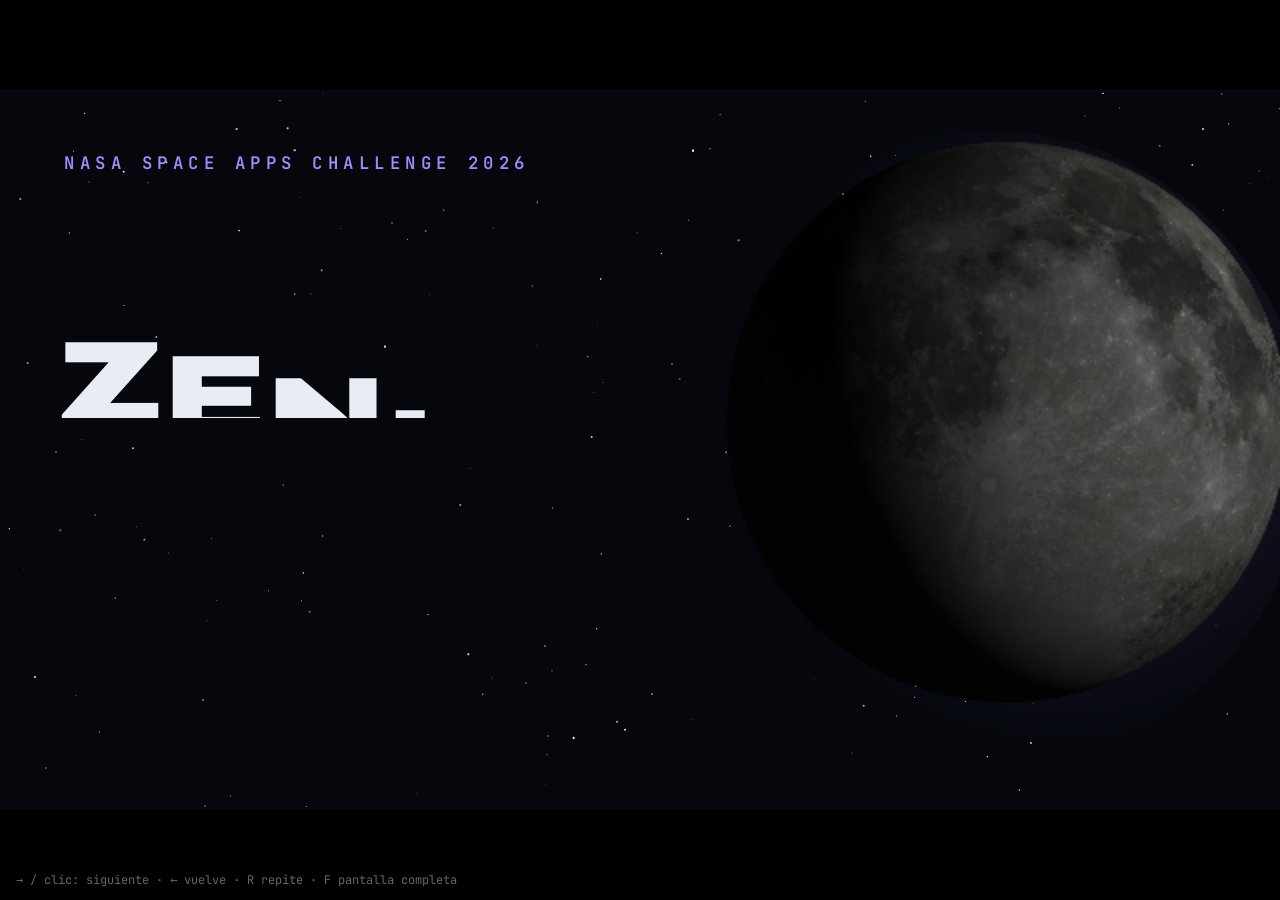
==== commit 851f25ad: "Pitch: transiciones sin cortes en las demos Co-Authored-By: Claude Opus 5.5 <noreply@anthropic.com>" ====
--- a/index.html
+++ b/index.html
@@ -887,9 +887,10 @@
 const TYPE = {2: 'push', 4: 'push', 5: 'blinds'};  // índice (0-based) → tipo; por defecto iris
 const iris = document.getElementById('iris'), ring = iris.querySelector('.ring');
 const demos = new Map(); let cur = -1, tl = null, trans = null, steps = [], step = 0;
+let keep = -1;   // lámina saliente: su demo sigue visible hasta que termina la transición
+function dropOthers(i) { for (const k of [...demos.keys()]) if (k !== i && k !== keep) { demos.get(k).destroy(); demos.delete(k); } if (i !== 0 && keep !== 0) stopPortada(); }
 function manageDemos(i) {
-  for (const k of [...demos.keys()]) if (k !== i) { demos.get(k).destroy(); demos.delete(k); }
-  if (i !== 0) stopPortada();
+  dropOthers(i);
   const h = slides[i].querySelector('.demo-host');
   if (h && !demos.has(i)) { const d = new Demo(h); demos.set(i, d); runDemo(d); }
 }
@@ -902,12 +903,12 @@
 }
 function show(i, instant) { if (tl) tl.progress(1); slides.forEach((x, k) => x.classList.toggle('on', k === i)); cur = i; enter(i, instant); }
 function go(i) {
-  if (i < 0 || i >= slides.length) return;
+  if (i < 0 || i >= slides.length || i === cur) return;
   if (reduce || cur < 0) return show(i, reduce);
   const p = slides[cur], n = slides[i], type = TYPE[i] || 'iris';
   if (tl) tl.progress(1);
-  p.classList.add('on'); n.classList.add('on'); p.style.zIndex = 0; n.style.zIndex = 1; cur = i;
-  const done = () => { p.classList.remove('on'); p.style.zIndex = n.style.zIndex = ''; n.style.webkitMaskImage = n.style.maskImage = ''; gsap.set([p, n], {clearProps: 'transform,clipPath'}); iris.style.visibility = 'hidden'; };
+  keep = cur; p.classList.add('on'); n.classList.add('on'); p.style.zIndex = 0; n.style.zIndex = 1; cur = i;
+  const done = () => { keep = -1; dropOthers(cur); p.classList.remove('on'); p.style.zIndex = n.style.zIndex = ''; n.style.webkitMaskImage = n.style.maskImage = ''; gsap.set([p, n], {clearProps: 'transform,clipPath'}); iris.style.visibility = 'hidden'; };
   enter(i, false); tl.pause(0);
   trans = gsap.timeline({onComplete: done});
   if (type === 'push') {
@@ -933,7 +934,8 @@
 addEventListener('click', e => (e.clientX < innerWidth * .15 ? prev : next)());
 const mm = location.hash.match(/lamina-(\d+)/);
 document.fonts.ready.then(() => show(mm ? Math.min(+mm[1] - 1, slides.length - 1) : 0));
-window.__deck = { demos, get cur() { return cur; }, show, next };
+window.__deck = { demos, get cur() { return cur; }, show, next, go };
+if (/captura/.test(location.search)) { const st = document.createElement('style'); st.textContent = '#hint{display:none!important}*{animation:none!important;transition:none!important}.loading{display:none!important}'; document.head.appendChild(st); }
 })();
 </script>
 </body>
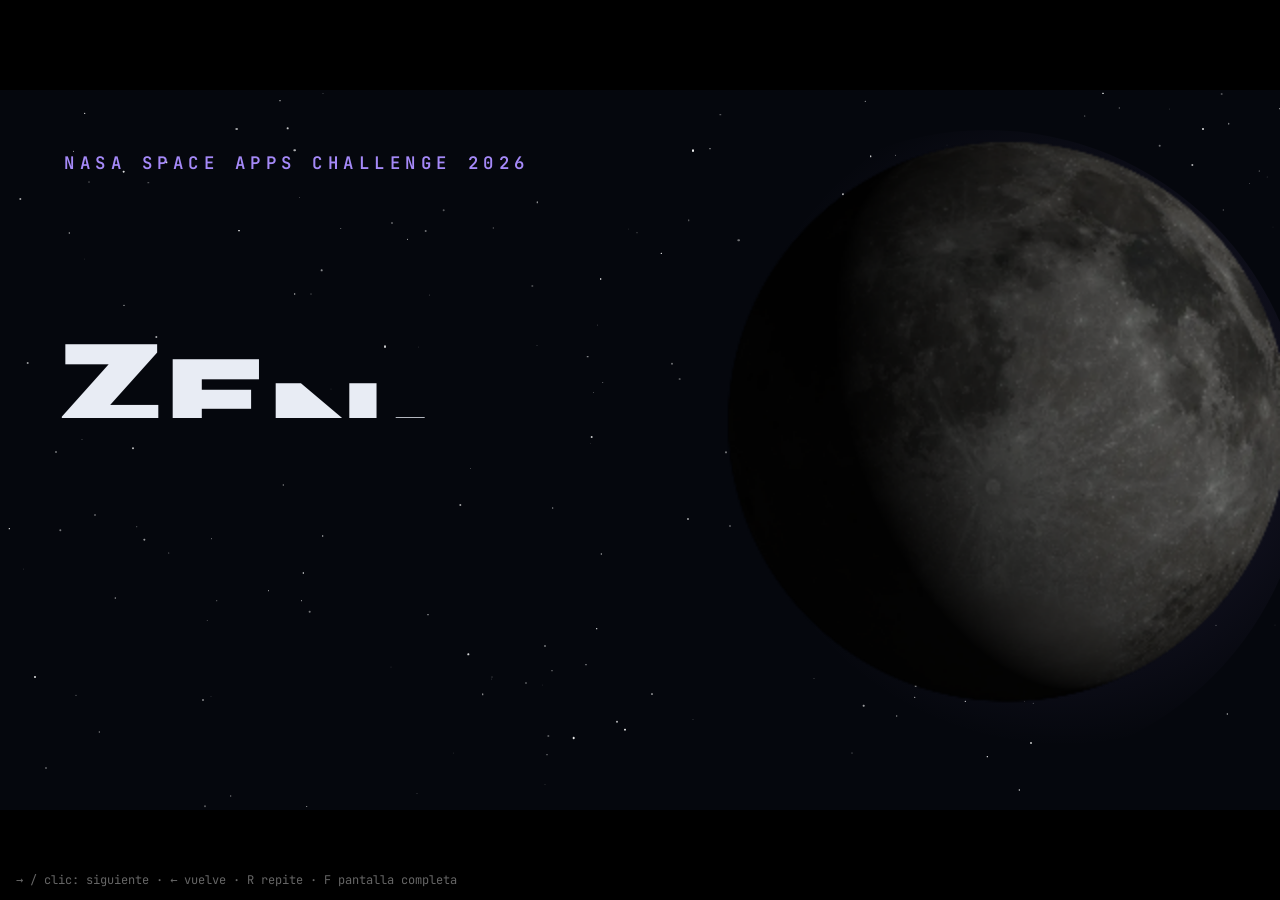
==== commit fc212750: "Pitch: unión automática en la lámina 4 Co-Authored-By: Claude Opus 5.5 <noreply@anthropic.com>" ====
--- a/index.html
+++ b/index.html
@@ -828,7 +828,8 @@
     // ocultos hasta el segundo tiempo
     gsap.set($('.z1, .z2, .moon4', s), {opacity: 0}); gsap.set($('.zen .ch', s), {yPercent: 115}); gsap.set($('.eq .bx, .eq .op', s), {opacity: 0, y: 30});
     const svg = $('.links', s)[0]; svg.innerHTML = '';
-    s._steps = [() => {   // segundo clic: "Para esto nace Zenith"
+    s._auto = 13.5;   // la unión parte sola a los 13,5 s ("Para esto nace Zenith"); un clic la adelanta
+    s._steps = [() => {   // segundo tiempo: "Para esto nace Zenith"
       const t2 = gsap.timeline({paused: true});
       const lines = chips.map(el => { const x = el.offsetLeft + el.offsetWidth / 2, y = el.offsetTop + el.offsetHeight / 2, L = Math.hypot(CX - x, CY - y);
         const ln = document.createElementNS('http://www.w3.org/2000/svg', 'line'); ln.setAttribute('x1', x); ln.setAttribute('y1', y); ln.setAttribute('x2', CX); ln.setAttribute('y2', CY);
@@ -886,7 +887,7 @@
 /* ===== Navegación y transiciones ===== */
 const TYPE = {2: 'push', 4: 'push', 5: 'blinds'};  // índice (0-based) → tipo; por defecto iris
 const iris = document.getElementById('iris'), ring = iris.querySelector('.ring');
-const demos = new Map(); let cur = -1, tl = null, trans = null, steps = [], step = 0;
+const demos = new Map(); let cur = -1, tl = null, trans = null, steps = [], step = 0, autoT = null;
 let keep = -1;   // lámina saliente: su demo sigue visible hasta que termina la transición
 function dropOthers(i) { for (const k of [...demos.keys()]) if (k !== i && k !== keep) { demos.get(k).destroy(); demos.delete(k); } if (i !== 0 && keep !== 0) stopPortada(); }
 function manageDemos(i) {
@@ -897,7 +898,9 @@
 function enter(i, instant) {
   const s = slides[i]; restore(s);
   if (i === 0) stopPortada();
-  s._steps = null; tl = ENTER[s.id](s); steps = s._steps || []; step = 0; manageDemos(i);
+  autoT?.kill(); autoT = null;
+  s._steps = null; s._auto = 0; tl = ENTER[s.id](s); steps = s._steps || []; step = 0; manageDemos(i);
+  if (s._auto && !instant && !reduce) autoT = gsap.delayedCall(s._auto, () => { if (cur === i && step < steps.length) { if (tl) tl.progress(1); tl = steps[step++](); tl.play(0); } });
   location.hash = 'lamina-' + (i + 1);
   if (instant || reduce) { tl.progress(1); while (step < steps.length) { tl = steps[step++](); tl.progress(1); } } else tl.play(0);
 }
@@ -923,7 +926,7 @@
   trans.call(() => tl.play(0), null, type === 'push' ? .3 : .25);
 }
 function next() { if (trans && trans.isActive()) { trans.progress(1); return; } if (tl && tl.isActive()) { tl.progress(1); return; }
-  if (step < steps.length) { tl = steps[step++](); tl.play(0); return; } go(cur + 1); }
+  if (step < steps.length) { autoT?.kill(); tl = steps[step++](); tl.play(0); return; } go(cur + 1); }
 function prev() { if (trans && trans.isActive()) trans.progress(1); if (cur > 0) show(cur - 1, true); }
 addEventListener('keydown', e => {
   if (['ArrowRight', 'PageDown', ' ', 'Enter'].includes(e.key)) { e.preventDefault(); next(); }
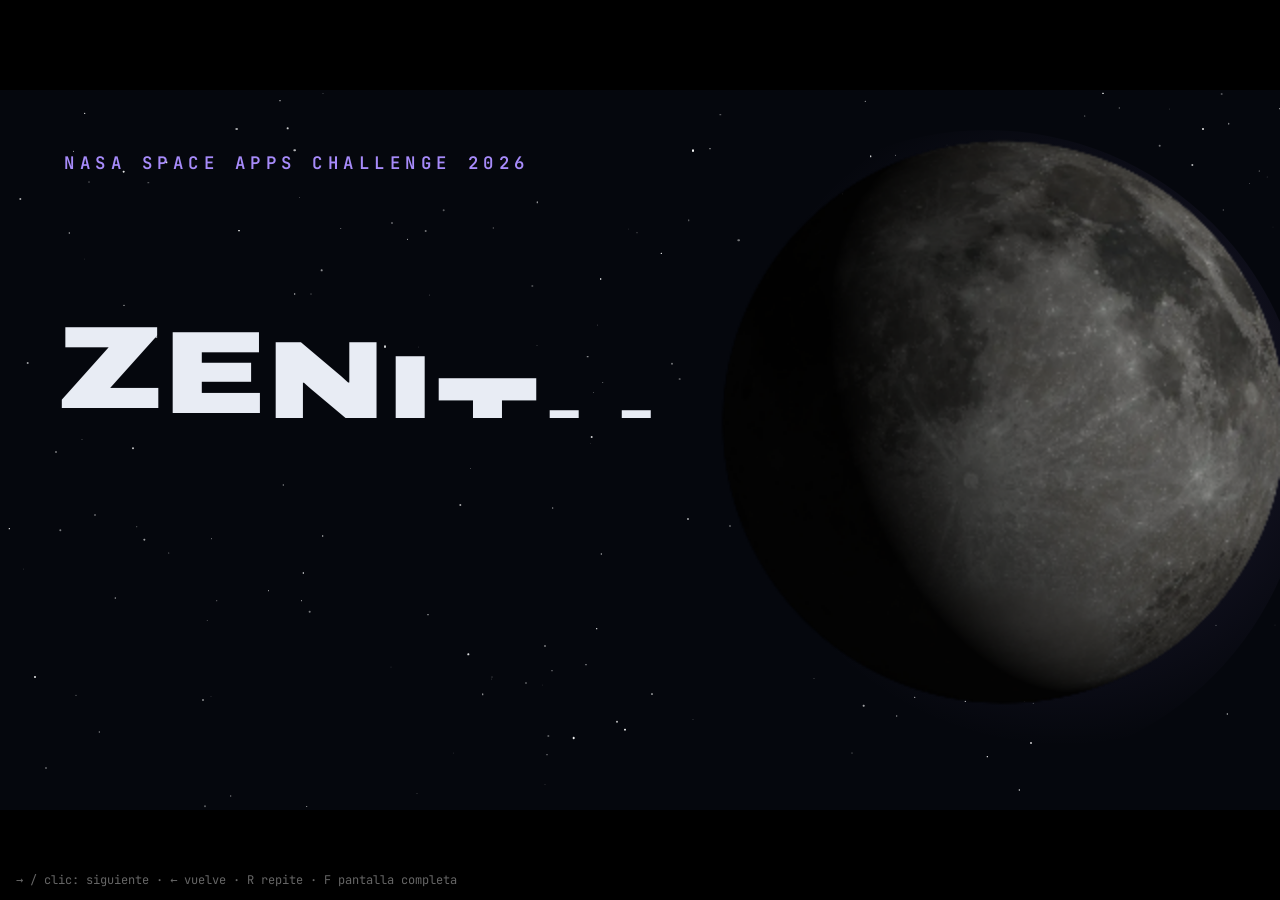
==== commit 342db028: "Explicativo de 30 s en inglés (explainer.html) Co-Authored-By: Claude Opus 5.5 <noreply@anthropic.co" ====
--- a/index.html
+++ b/index.html
@@ -5,8 +5,8 @@
 <meta name="viewport" content="width=device-width, initial-scale=1">
 <title>Zenith · Pitch</title>
 <style>
-@font-face{font-family:Archivo;src:url([data-uri]) format("woff2");font-weight:100 900;font-stretch:62% 125%}
-@font-face{font-family:JBM;src:url([data-uri]) format("woff2");font-weight:100 800}
+@font-face{font-family:Archivo;src:url(assets/fonts/archivo-var.woff2) format("woff2");font-weight:100 900;font-stretch:62% 125%}
+@font-face{font-family:JBM;src:url(assets/fonts/jetbrains-mono-var.woff2) format("woff2");font-weight:100 800}
 /* Sistema visual del pitch de Zenith (Fase 0). Lienzo 1920×1080.
    Todo el deck lee de aquí: nada de tamaños, márgenes ni colores sueltos. */
 :root{
@@ -272,7 +272,7 @@
 <!-- 4 · ZENITH -->
 <section class="slide" id="s4">
   <div class="stars" data-stars="120"></div>
-  <img class="abs moon4" src="[data-uri]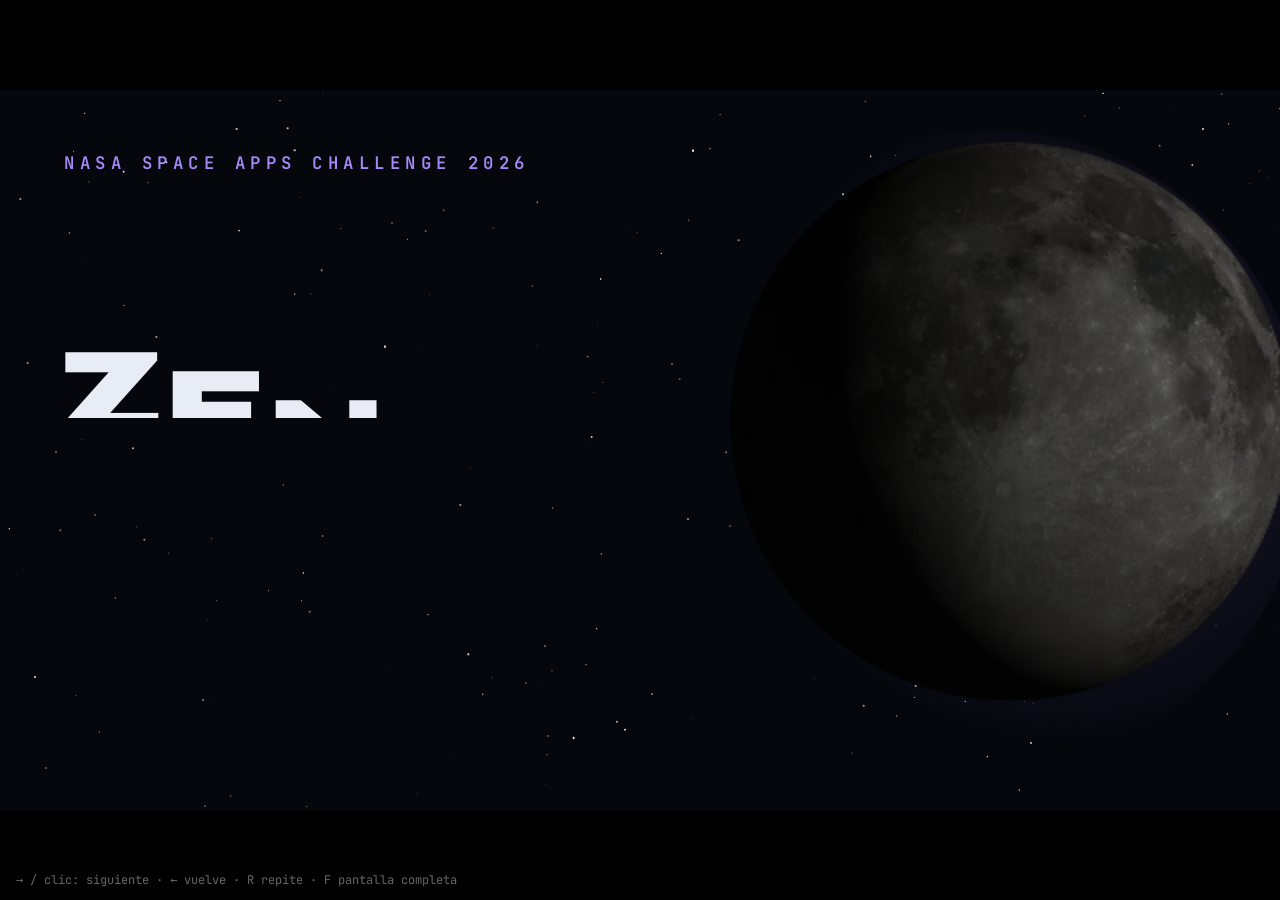
==== commit 628a4c6c: "Páginas en un solo archivo (deck y explicativo) Co-Authored-By: Claude Opus 5.5 <noreply@anthropic.c" ====
--- a/index.html
+++ b/index.html
@@ -5,8 +5,8 @@
 <meta name="viewport" content="width=device-width, initial-scale=1">
 <title>Zenith · Pitch</title>
 <style>
-@font-face{font-family:Archivo;src:url(assets/fonts/archivo-var.woff2) format("woff2");font-weight:100 900;font-stretch:62% 125%}
-@font-face{font-family:JBM;src:url(assets/fonts/jetbrains-mono-var.woff2) format("woff2");font-weight:100 800}
+@font-face{font-family:Archivo;src:url([data-uri]) format("woff2");font-weight:100 900;font-stretch:62% 125%}
+@font-face{font-family:JBM;src:url([data-uri]) format("woff2");font-weight:100 800}
 /* Sistema visual del pitch de Zenith (Fase 0). Lienzo 1920×1080.
    Todo el deck lee de aquí: nada de tamaños, márgenes ni colores sueltos. */
 :root{
@@ -272,7 +272,7 @@
 <!-- 4 · ZENITH -->
 <section class="slide" id="s4">
   <div class="stars" data-stars="120"></div>
-  <img class="abs moon4" src="assets/luna.webp" alt="" style="left:1200px;top:-40px;width:1100px;height:1100px;opacity:.5;transform:scaleX(-1)">
+  <img class="abs moon4" src="[data-uri]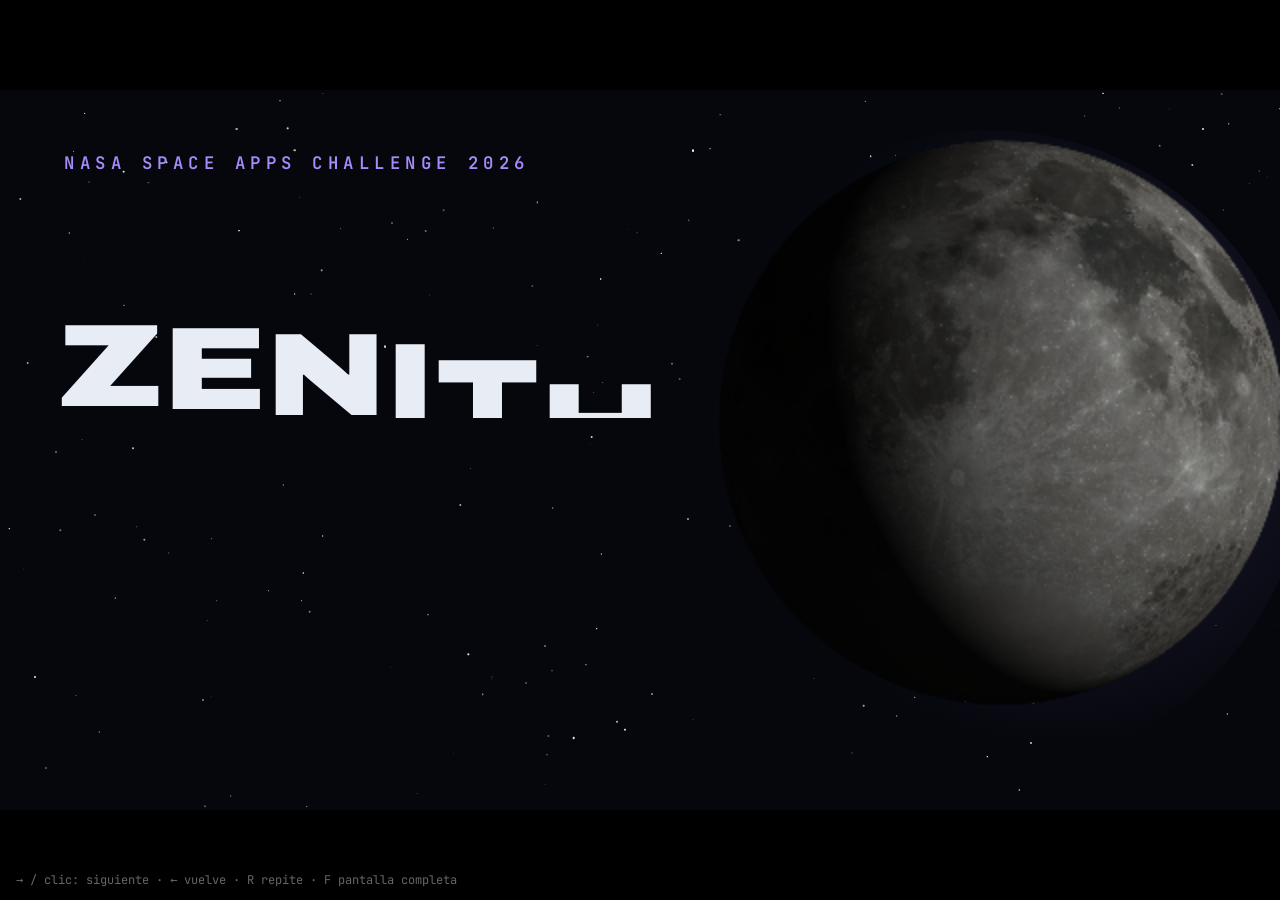
==== commit c28234a0: "Explicativo con capas, topografía, relieve y Aprender Co-Authored-By: Claude Opus 5.5 <noreply@anthr" ====
--- a/index.html
+++ b/index.html
@@ -100,6 +100,37 @@
 .mq-card .counter{transition:box-shadow .25s,outline-color .25s;outline:3px solid transparent}
 .mq-card .counter.hl{outline-color:#a78bfa;box-shadow:0 0 0 7px rgba(167,139,250,.28)}
 
+/* Capas del globo */
+.mq-layers{position:absolute;right:28px;top:84px;width:430px;padding:18px 20px;z-index:5;opacity:0}
+.mq-layers .hd{display:block;font:600 15px JBM,monospace;letter-spacing:.18em;text-transform:uppercase;color:#9aa3b2;margin-bottom:10px}
+.mq-layers .ly{display:flex;align-items:center;gap:12px;padding:8px 10px;font:500 19px Archivo;color:#b4bccb;border:1px solid transparent}
+.mq-layers .ly i{width:16px;height:16px;border-radius:50%;border:2px solid #6b7385;flex:none}
+.mq-layers .ly.on{color:#e8ecf4;border-color:var(--acc);background:rgba(58,49,96,.5)}
+.mq-layers .ly.on i{border-color:var(--acc);background:radial-gradient(circle,var(--acc) 45%,transparent 50%)}
+.mq-layers .ly.press{background:#3a3160}
+.mq-layers .lg{font:400 16px/1.35 Archivo;color:#b4bccb;margin-top:12px;min-height:44px}
+.mq-layers .ramp{display:flex;justify-content:space-between;margin-top:6px;padding-top:22px;font:500 13px JBM,monospace;color:#9aa3b2;background:linear-gradient(90deg,#301278,#205cd6 18%,#18b9d2 36%,#40d26e 52%,#ebdc38 68%,#f07820 82%,#d7261e 93%,#faf5f0) top/100% 14px no-repeat}
+/* Parche de terreno */
+.mq-patch{position:absolute;left:28px;right:28px;top:84px;bottom:28px;z-index:6;opacity:0;background:#080b13;border:1px solid var(--line);padding:22px 28px}
+.mq-patch .ph b{display:block;font:700 26px Archivo}.mq-patch .ph span{display:block;font:500 16px JBM,monospace;color:#9aa3b2;margin-top:6px;letter-spacing:.06em}
+.mq-patch .tabs{position:absolute;right:28px;top:26px;display:flex;border:1px solid var(--line)}
+.mq-patch .tabs span{padding:10px 18px;font:600 17px Archivo;color:#9aa3b2}.mq-patch .tabs span.on{background:#3a3160;color:#e8ecf4}
+.mq-patch .tabs span.press{background:#6a56c0}
+.mq-patch canvas{display:block;width:1490px;height:636px;margin:6px auto 0}
+.mq-patch .lg{position:absolute;left:28px;bottom:18px;font:400 17px Archivo;color:#b4bccb}
+/* Aprender */
+.mq-learn{position:absolute;left:0;right:0;top:64px;bottom:0;z-index:6;opacity:0;background:#05070d;padding:34px 60px}
+.mq-learn .lh{display:flex;align-items:center;gap:18px}.mq-learn .lh .num{font:600 20px JBM,monospace;color:var(--acc)}
+.mq-learn .lh b{font:800 46px Archivo;font-stretch:125%;text-transform:uppercase}.mq-learn .lh i{flex:1;height:1px;background:var(--line)}
+.mq-learn .lead{font:400 22px/1.4 Archivo;color:#b4bccb;margin-top:14px;max-width:1100px}
+.mq-learn .idx{display:flex;gap:12px;margin-top:20px}.mq-learn .idx span{border:1px solid var(--line);padding:8px 16px;font:500 16px JBM,monospace;color:#b4bccb}
+.mq-learn .idx span:first-child{border-color:var(--acc);color:#e8ecf4}
+.mq-learn .sec{font:700 26px Archivo;margin-top:30px}
+.mq-learn .cards{display:grid;grid-template-columns:1fr 1fr;gap:18px;margin-top:18px}
+.mq-learn .lc{border:1px solid var(--line);background:#0e121c;padding:20px 22px;transition:border-color .3s,box-shadow .3s}
+.mq-learn .lc b{display:block;font:700 22px Archivo}.mq-learn .lc p{font:400 18px/1.4 Archivo;color:#b4bccb;margin-top:8px}
+.mq-learn .lc.hl{border-color:var(--acc);box-shadow:0 0 0 6px rgba(167,139,250,.25)}
+
 *{box-sizing:border-box;margin:0;padding:0}
 html,body{height:100%;background:#000;overflow:hidden}
 body{font-family:Archivo,system-ui,sans-serif;color:var(--ink)}
@@ -460,6 +491,62 @@
   return TEX;
 }
 
+
+// ---- Capas (solo si la página carga capas.js): relieve LOLA coloreado y grilla 72×36 del backend, con los colores de la app ----
+const CAP = window.ZENITH_CAPAS;
+const LOLA_STOPS = [[0, [48, 18, 120]], [.18, [32, 92, 214]], [.36, [24, 185, 210]], [.52, [64, 210, 110]], [.68, [235, 220, 56]], [.82, [240, 120, 32]], [.93, [215, 38, 30]], [1, [250, 245, 240]]];
+function lolaRamp(x) {
+  for (let i = 0; i < LOLA_STOPS.length - 1; i++) { const [t0, c0] = LOLA_STOPS[i], [t1, c1] = LOLA_STOPS[i + 1];
+    if (x <= t1) { const f = (x - t0) / (t1 - t0); return c0.map((v, k) => Math.round(v + (c1[k] - v) * f)); } }
+  return LOLA_STOPS[LOLA_STOPS.length - 1][1];
+}
+let LOLA = null;
+function loadLola(src) {
+  if (LOLA) return LOLA;
+  LOLA = new Promise((res, rej) => { const im = new Image(); im.onload = () => { const c = document.createElement('canvas'); c.width = im.width; c.height = im.height;
+    const x = c.getContext('2d'); x.drawImage(im, 0, 0); const d = x.getImageData(0, 0, im.width, im.height).data;
+    for (let i = 0; i < d.length; i += 4) { const [r, g, b] = lolaRamp(d[i] / 255); d[i] = r; d[i + 1] = g; d[i + 2] = b; }
+    res({w: im.width, h: im.height, d}); }; im.onerror = rej; im.src = src; });
+  return LOLA;
+}
+function layerColor(mode, slope, solar, comm, suit) {
+  if (mode === 'slope') return slope <= 5 ? [16, 200, 145, 190] : slope <= 10 ? [245, 165, 25, 185] : [225, 45, 55, 205];
+  if (mode === 'solar') return solar >= 65 ? [250, 204, 21, 220] : solar >= 45 ? [249, 115, 22, 190] : solar >= 25 ? [59, 130, 246, 160] : [15, 23, 42, 225];
+  if (mode === 'comm') return comm >= 75 ? [34, 197, 94, 205] : comm >= 25 ? [234, 179, 8, 185] : [225, 29, 72, 215];
+  return suit >= 72 ? [52, 211, 153, 230] : suit >= 50 ? [14, 165, 233, 195] : suit >= 30 ? [245, 158, 11, 175] : [225, 29, 72, 205];
+}
+const OVL = {};
+function overlayTex(mode) {   // igual que buildRiskOverlayTexture de la app: 288×144, bilineal, fila 0 = norte
+  if (OVL[mode]) return OVL[mode];
+  const {cols, rows} = CAP, w = 288, h = 144, d = new Uint8ClampedArray(w * h * 4), at = (k, r, c) => CAP[k][r * cols + c];
+  for (let py = 0; py < h; py++) {
+    const gr = Math.max(0, Math.min(rows - 1.001, (1 - (py + .5) / h) * rows - .5)), r0 = Math.floor(gr), r1 = Math.min(rows - 1, r0 + 1), fr = gr - r0;
+    for (let px = 0; px < w; px++) {
+      const gc = ((((px + .5) / w) * cols - .5) % cols + cols) % cols, c0 = Math.floor(gc), c1 = (c0 + 1) % cols, fc = gc - c0;
+      const q = [[r0, c0], [r0, c1], [r1, c0], [r1, c1]];
+      if (mode === 'slope' && q.some(([r, c]) => at('slope', r, c) < 0)) continue;
+      const bl = (k, def) => { const v = q.map(([r, c]) => { const x = at(k, r, c); return x < 0 ? def : x; }); return (v[0] * (1 - fc) + v[1] * fc) * (1 - fr) + (v[2] * (1 - fc) + v[3] * fc) * fr; };
+      const col = layerColor(mode, bl('slope', 5), bl('solar', 50), bl('comm', 50), bl('suit', 50)), o = (py * w + px) * 4;
+      d[o] = col[0]; d[o + 1] = col[1]; d[o + 2] = col[2]; d[o + 3] = col[3];
+    }
+  }
+  return OVL[mode] = {w, h, d};
+}
+const LAYERS = [['lroc', L('Superficie real (LROC)', 'True surface (LROC)')], ['lola', L('Topografía LOLA', 'LOLA topography')], ['slope', L('Pendiente (medida)', 'Slope (measured)')],
+  ['solar', L('Mapa solar (estimado)', 'Solar map (estimated)')], ['comm', L('Señal Tierra (estimada)', 'Earth signal (estimated)')], ['suit', L('Aptitud global (estimada)', 'Overall suitability (estimated)')]];
+const LEGEND = {
+  lroc: L('Fotomosaico LRO WAC', 'LRO WAC photo mosaic'),
+  lola: L('Escala de elevación LOLA', 'LOLA elevation scale'),
+  slope: L('Pendiente: verde plano · ámbar moderado · rojo empinado', 'Slope: green flat · amber moderate · red steep'),
+  solar: L('Sol: dorado alto · naranja medio · azul bajo', 'Sun: gold high · orange medium · blue low'),
+  comm: L('Señal Tierra: verde directa · amarillo intermitente · rojo sin señal', 'Earth signal: green direct · yellow intermittent · red none'),
+  suit: L('Aptitud: verde óptima · celeste buena · ámbar limitada', 'Suitability: green optimal · light blue good · amber limited'),
+};
+// Parche de terreno 2.5D (mismo dibujo y colores que TerrainPatchView de la app)
+const pSlope = s => s > 10 ? '#d55e00' : s > 5 ? '#e69f00' : '#46c878';
+const pSun = v => v == null ? '#46c878' : v < 20 ? '#221c44' : v < 45 ? '#64335c' : v < 70 ? '#c46825' : v < 85 ? '#eab034' : '#fff68f';
+const pComb = (s, v) => s > 10 ? '#d55e00' : v != null && v < 25 ? '#1e2238' : s <= 5 && (v == null || v >= 60) ? '#36d399' : s <= 10 && (v == null || v >= 40) ? '#e69f00' : '#965b25';
+
 class Maqueta {
   constructor(host, { texSrc = '[data-uri]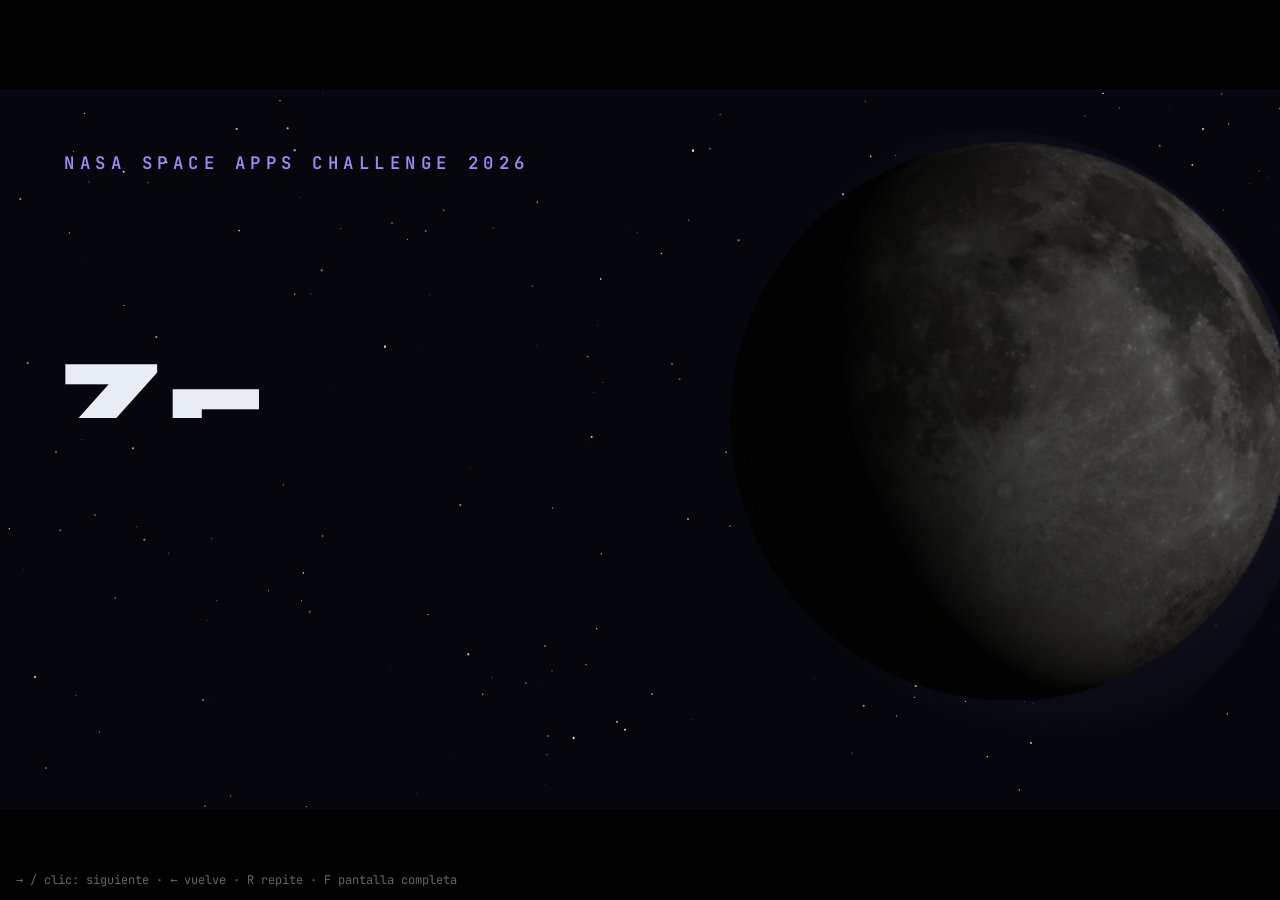
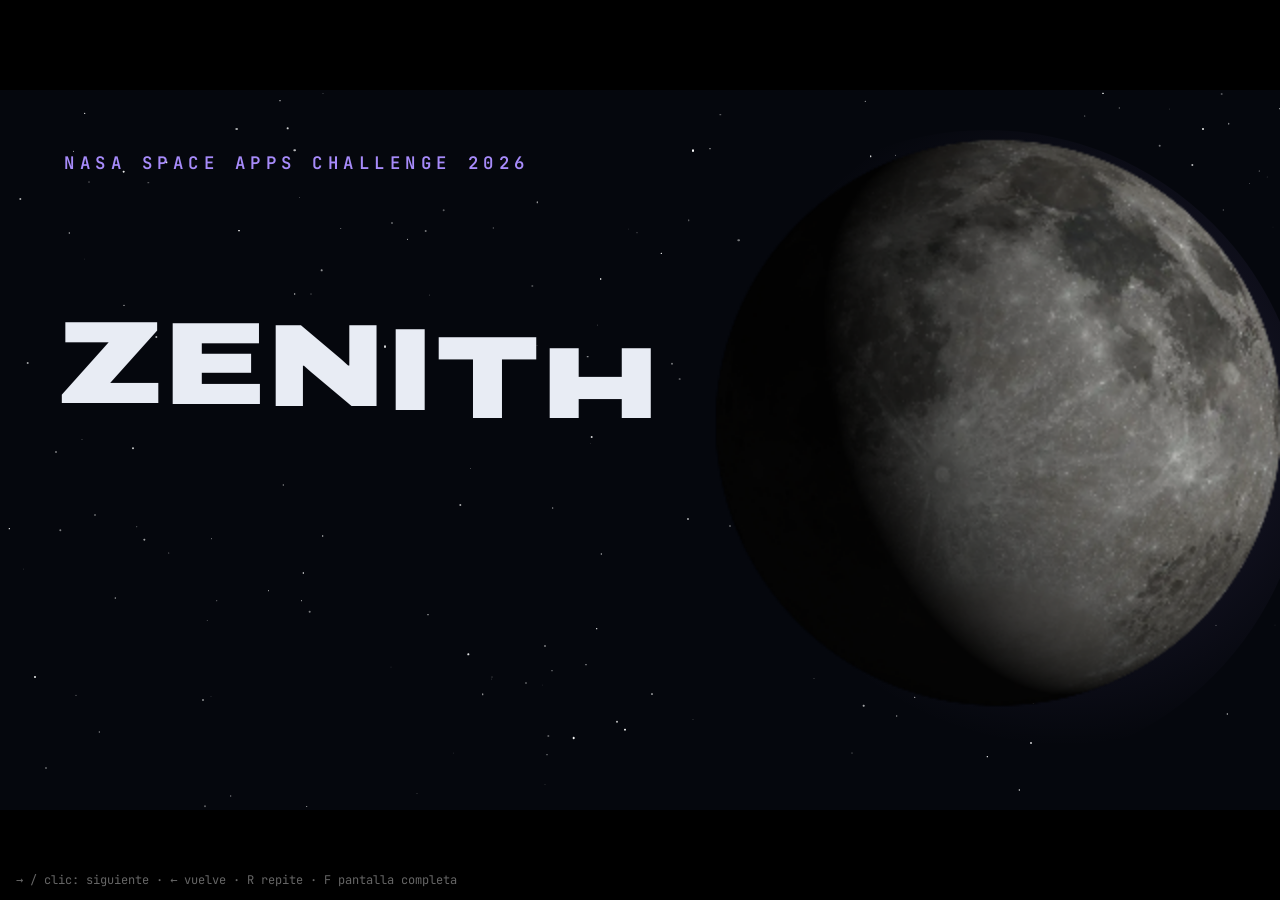
